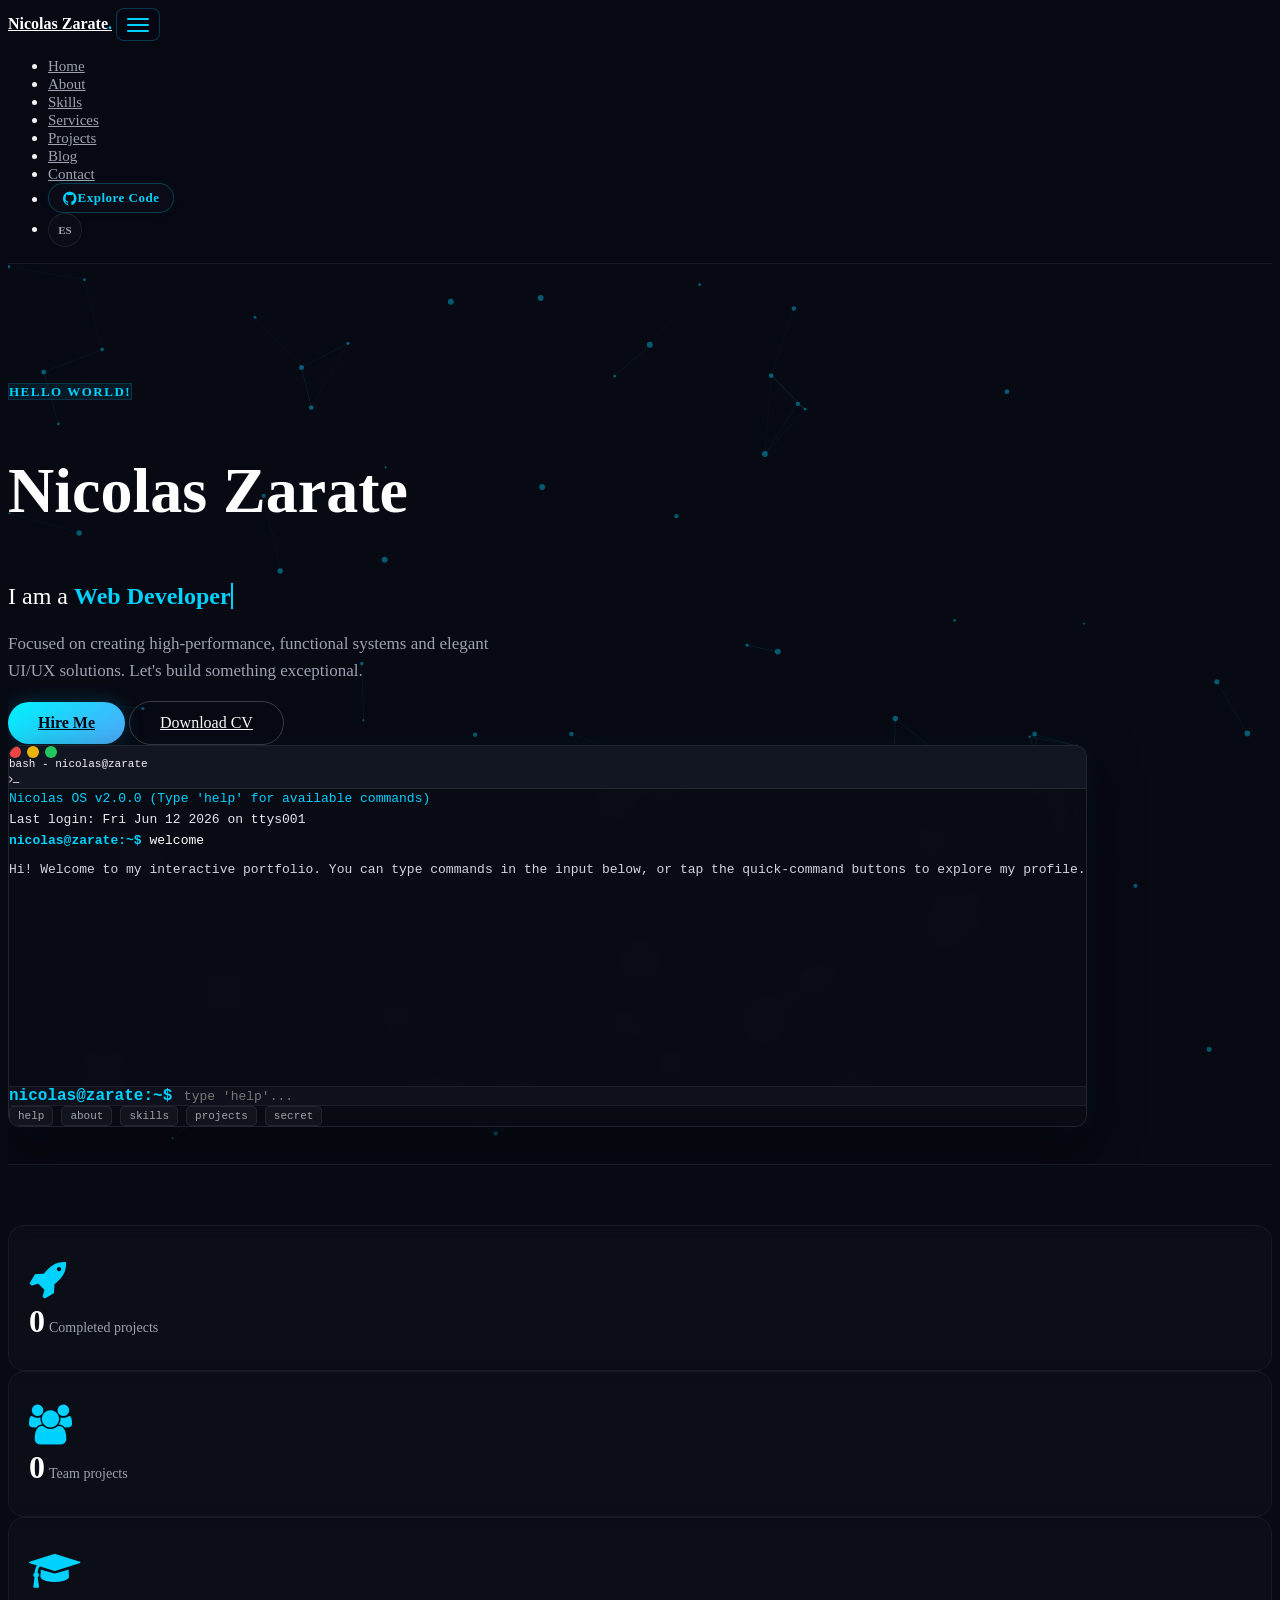
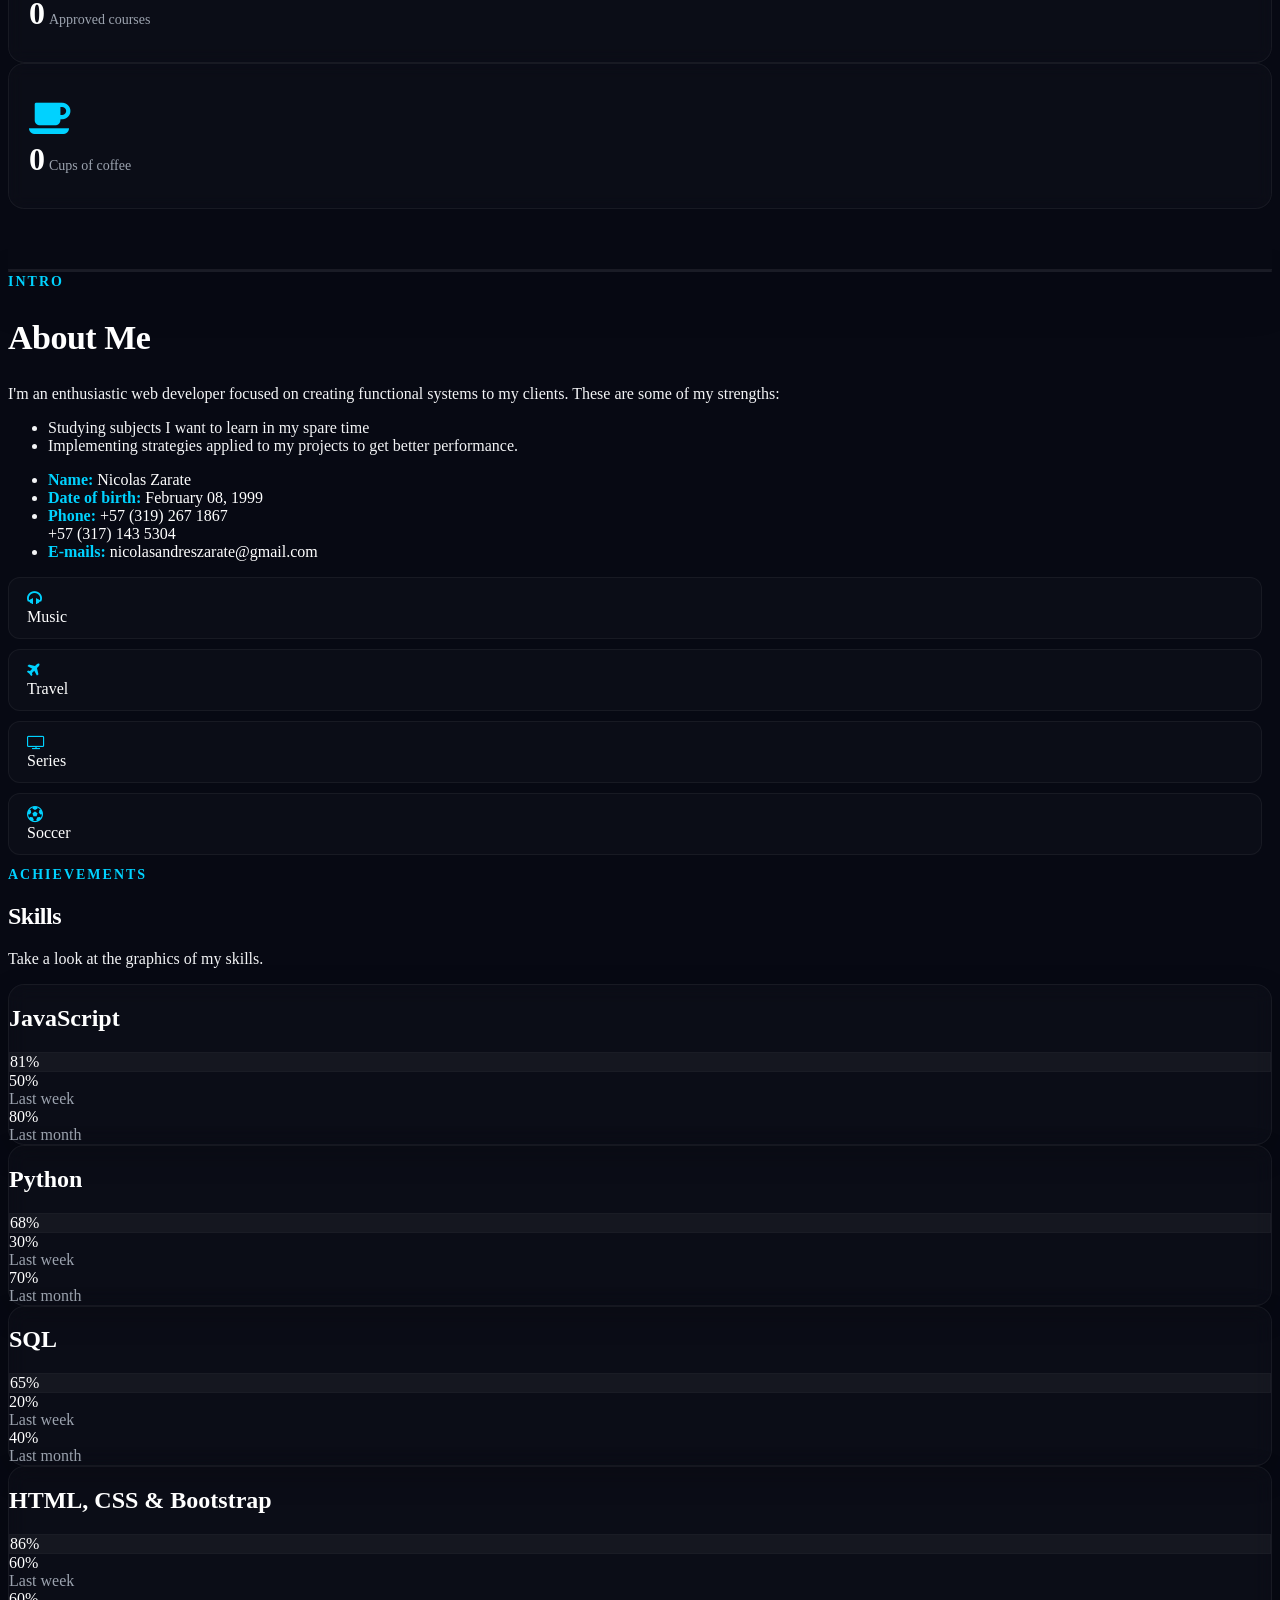
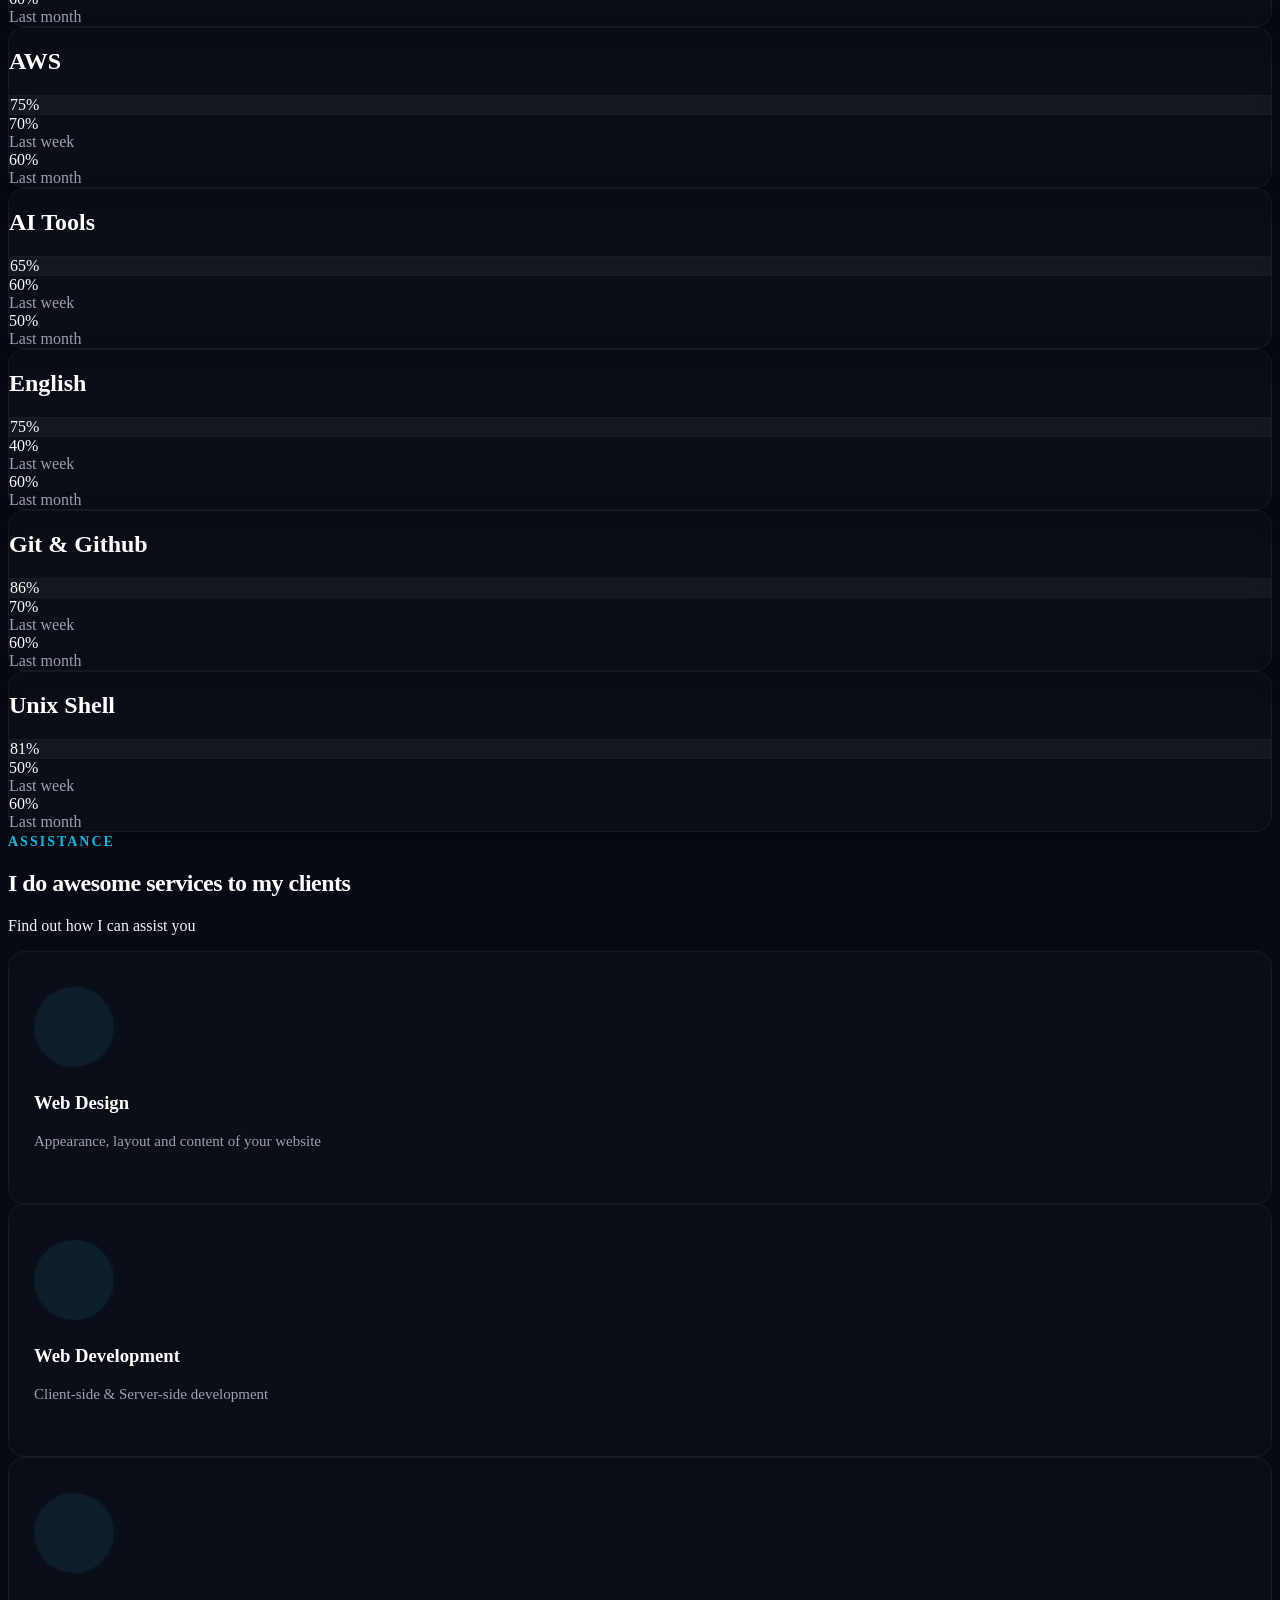
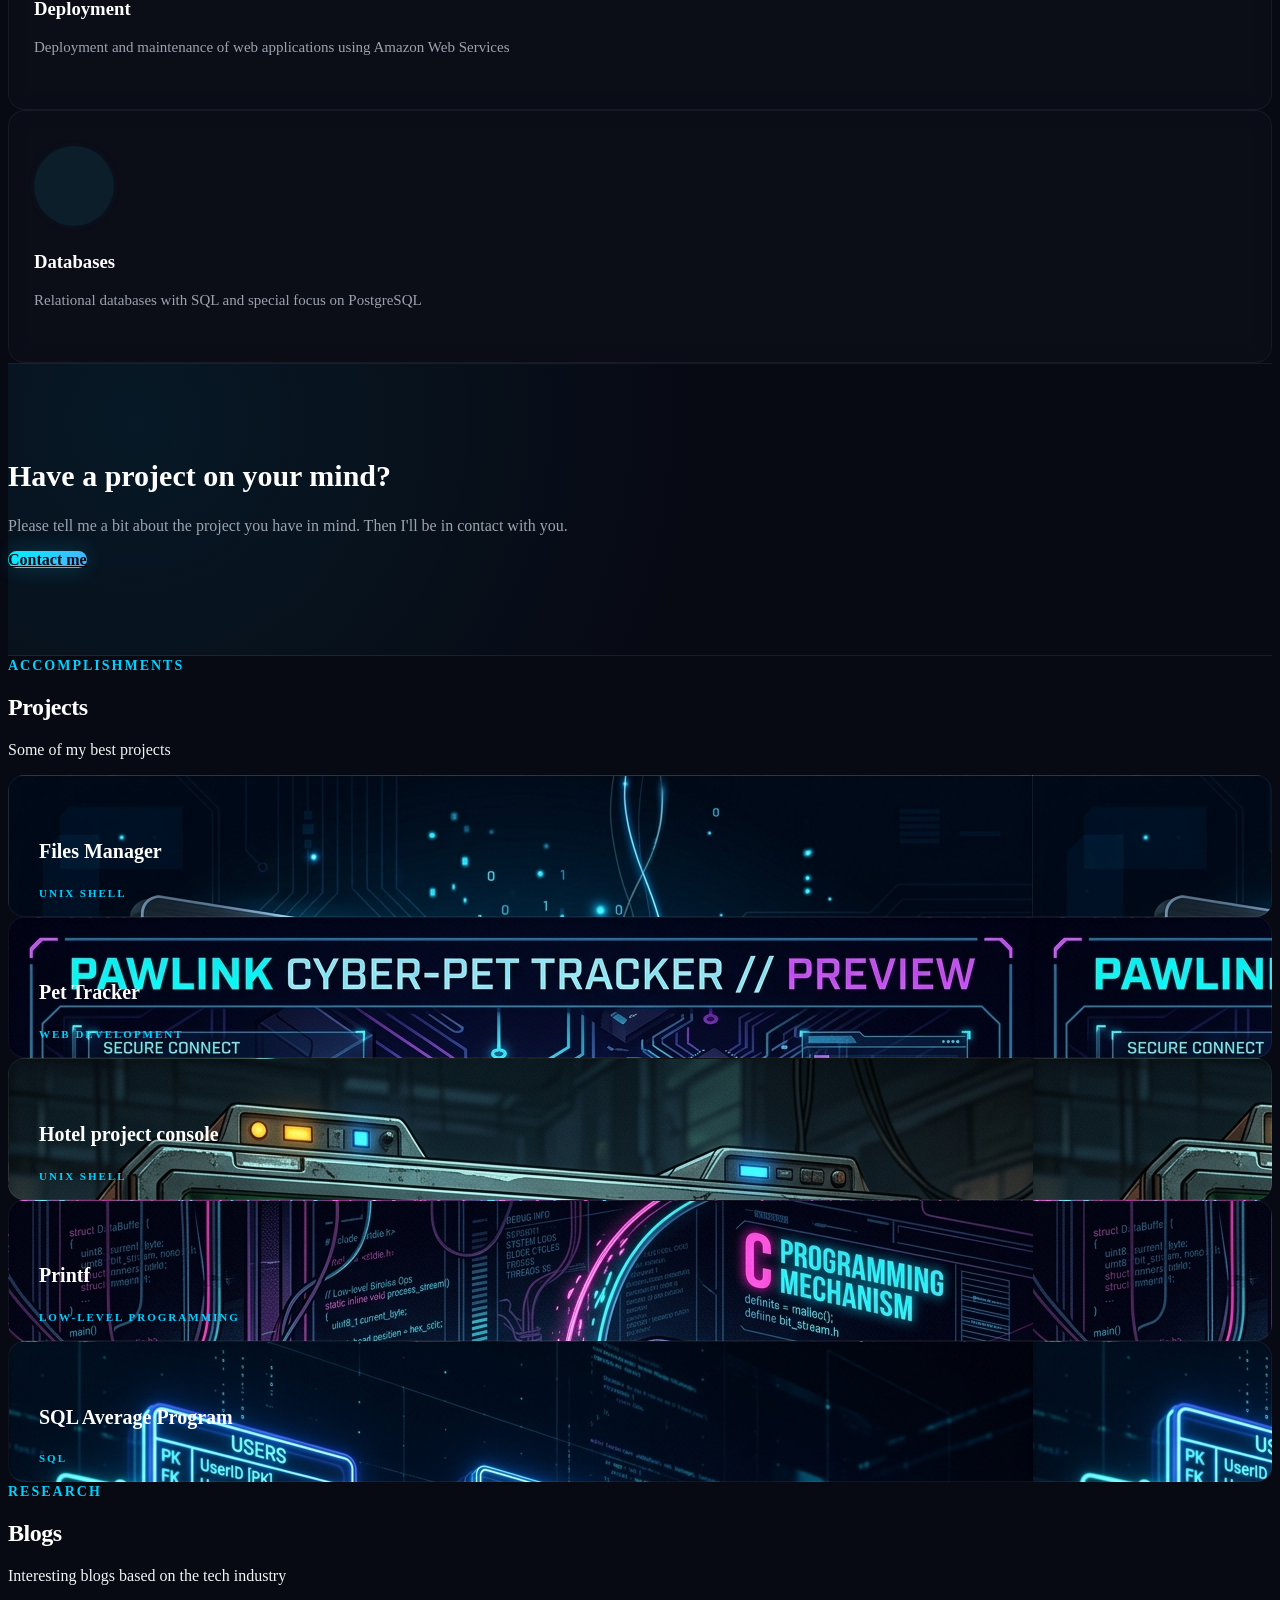
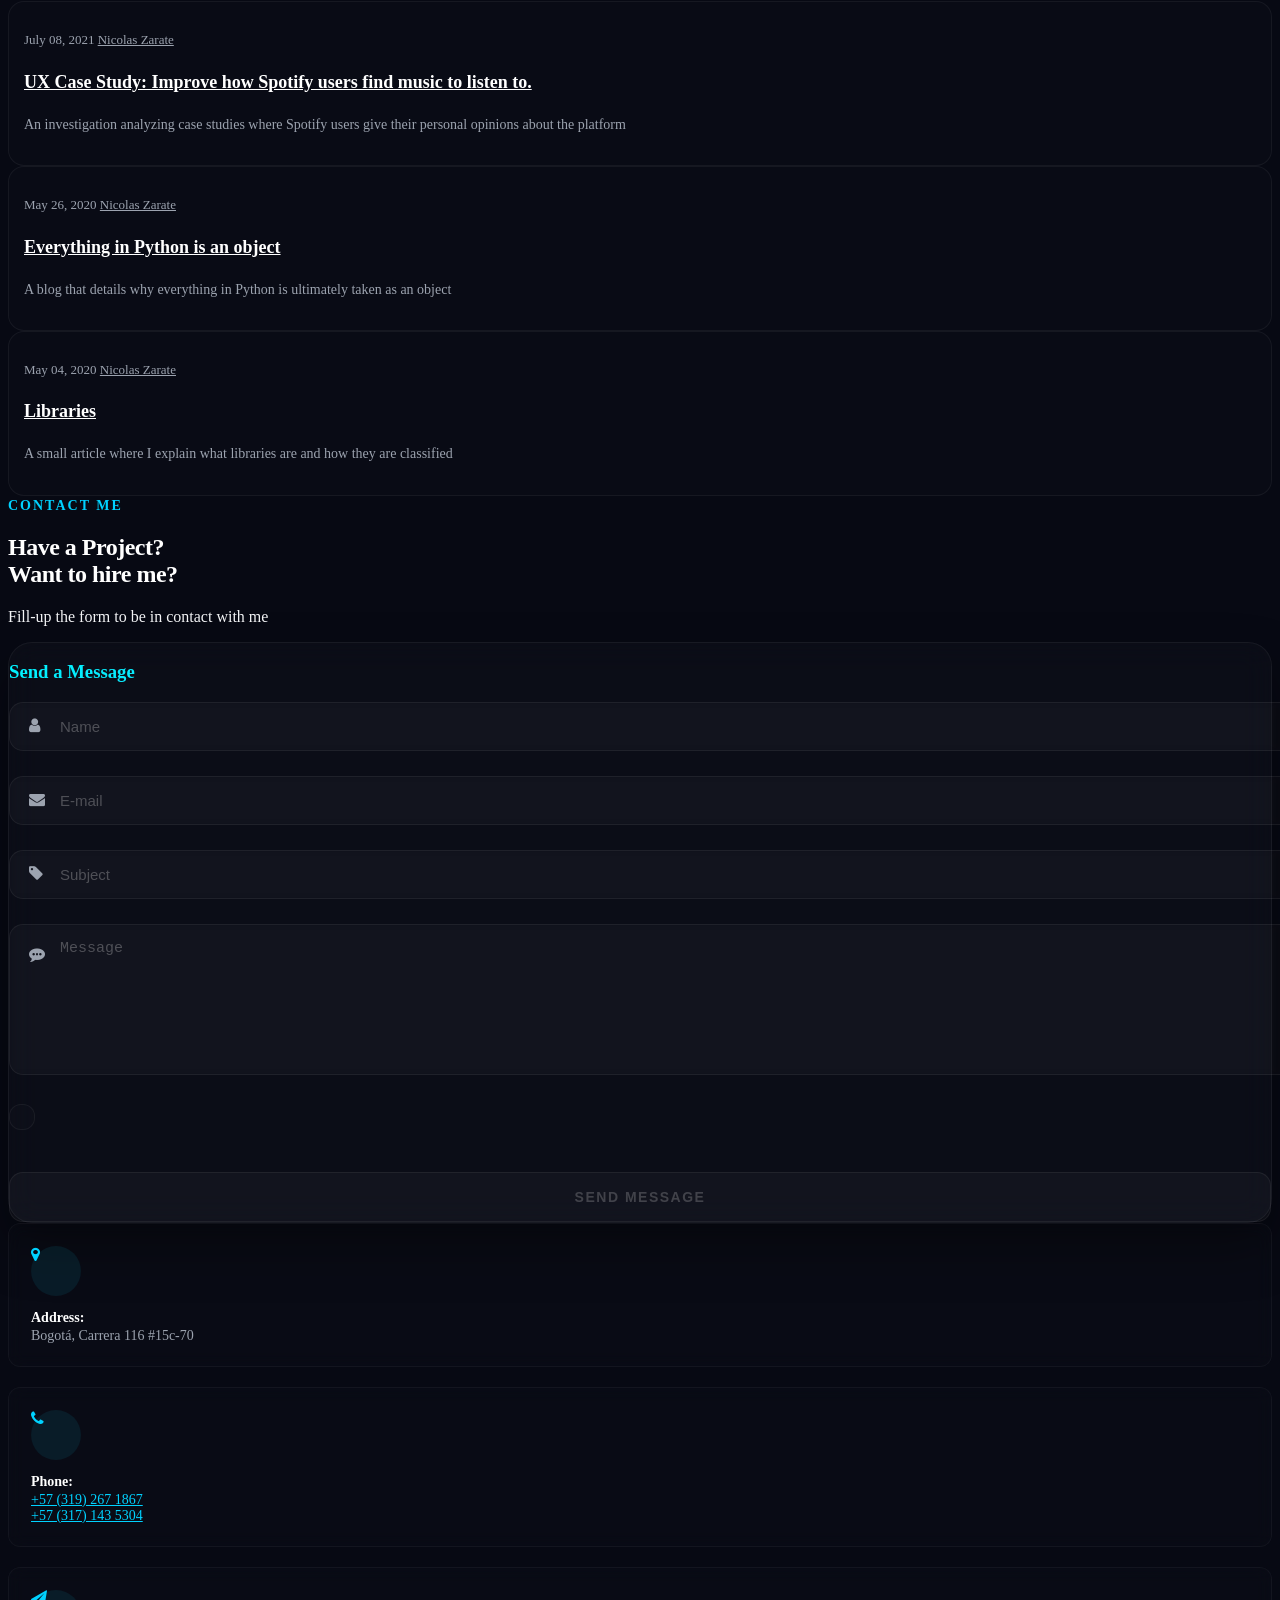
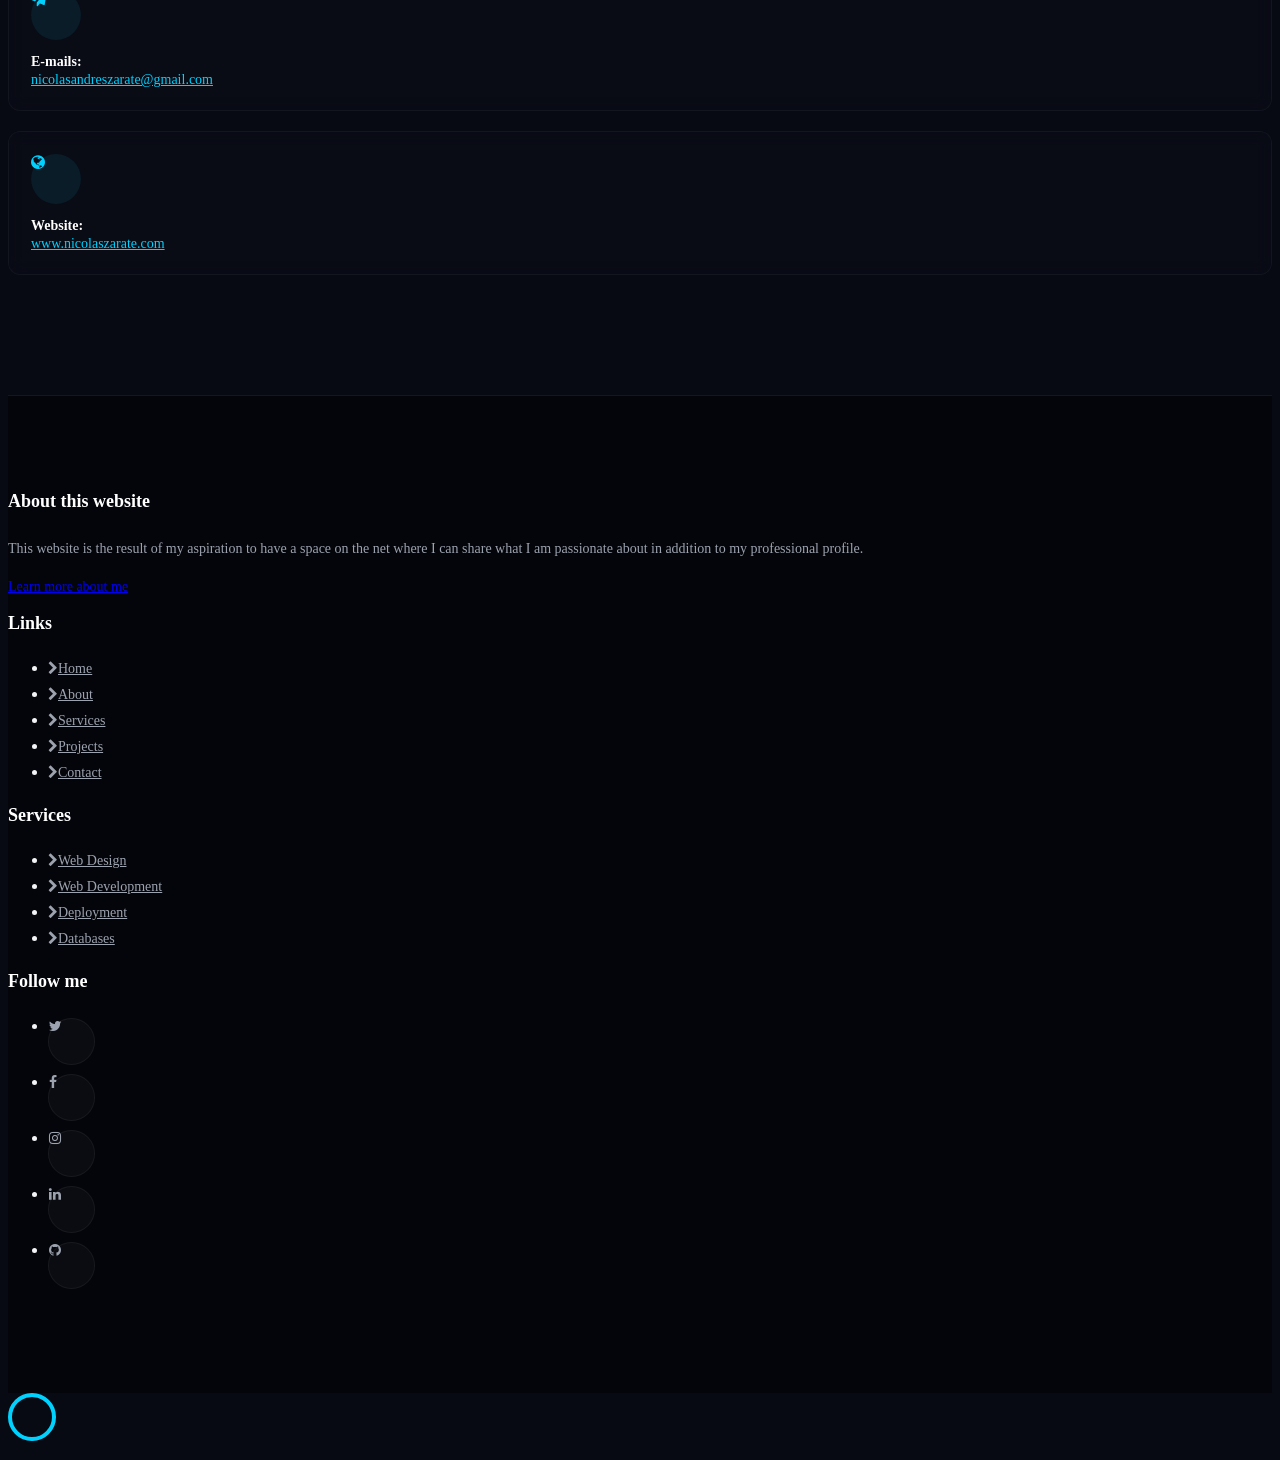
==== index.html @ 8b6bf433 "docs: update deployment and databases descriptions in services section" ====
<!DOCTYPE html>
<html lang="en">
<head>
	<meta charset="utf-8">
	<meta name="viewport" content="width=device-width, initial-scale=1, shrink-to-fit=no">

	<!-- Site preview -->

	<!-- Primary Meta Tags -->
	<title>Nicolas Zarate | Portfolio Site</title>
	<meta name="title" content="Nicolas's Portfolio Site">
	<meta name="description" content="Connect with Nicolas Zarate">

	<!-- Open Graph / Facebook -->
	<meta property="og:type" content="website">
	<meta property="og:url" content="https://nicolaszarate.com/">
	<meta property="og:title" content="Nicolas Zarate | Portfolio Site">
	<meta property="og:description" content="Connect with Nicolas Zarate">
	<meta property="og:image" content="https://i.ibb.co/9yNKy6X/portfolio-preview.png">

	<!-- Twitter -->
	<meta property="twitter:card" content="summary_large_image">
	<meta property="twitter:url" content="https://nicolaszarate.com/">
	<meta property="twitter:title" content="Nicolas Zarate | Portfolio Site">
	<meta property="twitter:description" content="Connect with Nicolas Zarate">
	<meta property="twitter:image" content="https://i.ibb.co/9yNKy6X/portfolio-preview.png">
	
	<link href="https://fonts.googleapis.com/css?family=Poppins:100,200,300,400,500,600,700,800,900" rel="stylesheet">

	<link rel="stylesheet" href="https://stackpath.bootstrapcdn.com/font-awesome/4.7.0/css/font-awesome.min.css">

	<link rel="stylesheet" href="css/animate.css">
	<link rel="shortcut icon" href="./images/my-images/cyber_favicon.jpg" type="image/jpeg">

	<link rel="stylesheet" href="css/owl.carousel.min.css">
	<link rel="stylesheet" href="css/owl.theme.default.min.css">
	<link rel="stylesheet" href="css/magnific-popup.css">
	
	<link rel="stylesheet" href="css/flaticon.css">
	<link rel="stylesheet" type="text/css" href="./css/style.css?v=1.1">
	<link rel="stylesheet" type="text/css" href="./css/custom.css">



	<!-- reCAPTCHA script -->
	<script src="https://www.google.com/recaptcha/api.js" async defer></script>

</head>
<body data-spy="scroll" data-target=".site-navbar-target" data-offset="300" class="">
	
	<!-- nav section -->
	<nav class="navbar navbar-expand-lg navbar-dark ftco_navbar bg-dark ftco-navbar-light site-navbar-target" id="ftco-navbar">
		<div class="container">
			<a class="navbar-brand" href="index.html">Nicolas Zarate<span>.</span></a>
			<button class="navbar-toggler js-fh5co-nav-toggle fh5co-nav-toggle" type="button" data-toggle="collapse" data-target="#ftco-nav" aria-controls="ftco-nav" aria-expanded="false" aria-label="Toggle navigation">
				<div class="cyber-hamburger">
					<span></span>
					<span></span>
					<span></span>
				</div>
			</button>

			<div class="collapse navbar-collapse" id="ftco-nav">
				<ul class="navbar-nav nav ml-auto d-lg-flex flex-lg-nowrap">
					<li class="nav-item"><a href="#home-section" class="nav-link"><span>Home</span></a></li>
					<li class="nav-item"><a href="#about-section" class="nav-link"><span>About</span></a></li>
					<li class="nav-item"><a href="#skills-section" class="nav-link"><span>Skills</span></a></li>
					<li class="nav-item"><a href="#services-section" class="nav-link"><span>Services</span></a></li>
					<li class="nav-item"><a href="#projects-section" class="nav-link"><span>Projects</span></a></li>
					<li class="nav-item"><a href="#blog-section" class="nav-link"><span>Blog</span></a></li>
					<li class="nav-item"><a href="#contact-section" class="nav-link"><span>Contact</span></a></li>
					<li class="nav-item align-self-lg-center ml-lg-3 my-2 my-lg-0">
						<a href="https://github.com/Nicolanz" target="_blank" class="nav-btn-github">
							<i class="fa fa-github mr-2"></i>Explore Code
						</a>
					</li>
					<li class="nav-item align-self-lg-center ml-lg-3 my-2 my-lg-0">
						<a href="./translate.html" class="lang-switch-btn" title="Español">ES</a>
					</li>
				</ul>
			</div>
		</div>
	</nav>

	<!-- home & welcome section -->
	<section id="home-section" class="hero d-flex align-items-center justify-content-center position-relative py-5" style="min-height: 100vh; overflow: hidden; background: #070913;">
		<canvas id="particles-canvas" class="position-absolute w-100 h-100" style="top: 0; left: 0; z-index: 1; pointer-events: auto;"></canvas>
		<div class="container position-relative" style="z-index: 2; margin-top: 80px;">
			<div class="row align-items-center">
				<div class="col-lg-6 pr-lg-5 text-left mb-5 mb-lg-0">
					<div class="hero-intro">
						<span class="subheading d-inline-block px-3 py-1 rounded-pill mb-3" style="background: rgba(0, 210, 255, 0.08); border: 1px solid rgba(0, 210, 255, 0.15); color: #00d2ff !important; font-size: 13px; font-weight: 600; text-transform: uppercase; letter-spacing: 1.5px;">Hello World!</span>
						<h1 class="font-weight-bold text-white mb-2" style="font-size: clamp(2.5rem, 5vw, 4rem); line-height: 1.2;">Nicolas Zarate</h1>
						<h2 class="h4 mb-4 text-muted" style="font-weight: 500;">
							<span class="text-white font-weight-bold">I am a </span><span id="typing-text" style="color: var(--primary-cyan); border-right: 2px solid var(--primary-cyan);"></span>
						</h2>
						<p class="lead text-muted mb-4" style="font-size: 17px; max-width: 500px; line-height: 1.6; color: #9ca3af !important;">
							Focused on creating high-performance, functional systems and elegant UI/UX solutions. Let's build something exceptional.
						</p>
						<div class="hero-actions d-flex flex-wrap gap-3">
							<a href="#contact-section" class="btn btn-glow mr-3 mb-2">Hire Me</a>
							<a href="./nicolaszarate-cv-med.pdf" download="nicolaszarate-cv.pdf" class="btn btn-outline-glass mb-2">Download CV</a>
						</div>
					</div>
				</div>
				<div class="col-lg-6">
					<!-- Interactive Terminal Widget -->
					<div class="terminal-window shadow-2xl">
						<div class="terminal-header d-flex align-items-center justify-content-between px-3 py-2">
							<div class="terminal-dots d-flex align-items-center">
								<span class="dot dot-red"></span>
								<span class="dot dot-yellow"></span>
								<span class="dot dot-green"></span>
							</div>
							<div class="terminal-title text-muted text-xs font-mono" style="font-size: 11px;">bash - nicolas@zarate</div>
							<div class="terminal-icon"><i class="fa fa-terminal text-muted text-xs" style="font-size: 11px;"></i></div>
						</div>
						<div class="terminal-body p-3 font-mono text-left" id="terminal-content">
							<div class="text-cyan mb-1">Nicolas OS v2.0.0 (Type 'help' for available commands)</div>
							<div class="text-muted mb-2">Last login: Fri Jun 12 2026 on ttys001</div>
							<div class="terminal-line"><span class="prompt">nicolas@zarate:~$</span> <span class="cmd-run">welcome</span></div>
							<div class="output mb-3">Hi! Welcome to my interactive portfolio. You can type commands in the input below, or tap the quick-command buttons to explore my profile.</div>
						</div>
						<div class="terminal-input-line d-flex align-items-center px-3 py-2">
							<span class="prompt mr-2">nicolas@zarate:~$</span>
							<input type="text" id="terminal-input" autocomplete="off" autofocus placeholder="type 'help'..."/>
						</div>
						<div class="terminal-shortcuts d-flex flex-wrap p-2 border-top-glass">
							<button class="btn-term-shortcut" onclick="runTerminalCmd('help')">help</button>
							<button class="btn-term-shortcut" onclick="runTerminalCmd('about')">about</button>
							<button class="btn-term-shortcut" onclick="runTerminalCmd('skills')">skills</button>
							<button class="btn-term-shortcut" onclick="runTerminalCmd('projects')">projects</button>
							<button class="btn-term-shortcut" onclick="runTerminalCmd('secret')">secret</button>
						</div>
					</div>
				</div>
			</div>
		</div>
	</section>

	<!-- ability counter section -->
	<section class="ftco-counter img bg-light" id="section-counter">
		<div class="container">
			<div class="row">
				<div class="col-md-6 col-lg-3 justify-content-center counter-wrap ftco-animate">
					<div class="block-18 d-flex">
						<div class="icon d-flex justify-content-center align-items-center">
							<span class="fa fa-rocket"></span>
						</div>
						<div class="text">
							<strong class="number" data-number="80">0</strong>
							<span>Completed projects</span>
						</div>
					</div>
				</div>
				<div class="col-md-6 col-lg-3 justify-content-center counter-wrap ftco-animate">
					<div class="block-18 d-flex">
						<div class="icon d-flex justify-content-center align-items-center">
							<span class="fa fa-users"></span>
						</div>
						<div class="text">
							<strong class="number" data-number="20">0</strong>
							<span>Team projects</span>
						</div>
					</div>
				</div>
				<div class="col-md-6 col-lg-3 justify-content-center counter-wrap ftco-animate">
					<div class="block-18 d-flex">
						<div class="icon d-flex justify-content-center align-items-center">
							<span class="fa fa-graduation-cap"></span>
						</div>
						<div class="text">
							<strong class="number" data-number="30">0</strong>
							<span>Approved courses</span>
						</div>
					</div>
				</div>
				<div class="col-md-6 col-lg-3 justify-content-center counter-wrap ftco-animate">
					<div class="block-18 d-flex">
						<div class="icon d-flex justify-content-center align-items-center">
							<span class="fa fa-coffee"></span>
						</div>
						<div class="text">
							<strong class="number" data-number="120">0</strong>
							<span>Cups of coffee</span>
						</div>
					</div>
				</div>
			</div>
		</div>
	</section>

	<!-- profile section -->
	<section class="ftco-about ftco-section ftco-no-pt ftco-no-pb" id="about-section">
		<div class="container">
			<div class="row d-flex no-gutters">
				<div class="col-md-6 col-lg-5 d-none d-md-flex">
					<div class="img-about img d-flex align-items-stretch">
						<div class="overlay"></div>
						<div class="img d-flex align-self-stretch align-items-center" style="background-image:url(images/my-images/me.jpeg)">
						</div>
					</div>
				</div>
				<div class="col-md-6 col-lg-7 pl-md-4 pl-lg-5 py-5">
					<div class="py-md-5">
						<div class="row justify-content-start pb-3">
							<div class="col-md-12 heading-section ftco-animate">
								<span class="subheading">Intro</span>
								<h2 class="mb-4" style="font-size: 34px; text-transform: capitalize;">About Me</h2>
								<p class="">
									I'm an enthusiastic web developer focused on creating functional systems to my clients. These are some of my strengths:
									<ul class="pl-3">
										<li class="">Studying subjects I want to learn in my spare time</li>
										<li>Implementing strategies applied to my projects to get better performance.</li>
									</ul>
								</p>

								<ul class="about-info mt-4 px-md-0 px-2">
									<li class="d-flex"><span>Name:</span> <span>Nicolas Zarate</span></li>
									<li class="d-flex"><span>Date of birth:</span> <span>February 08, 1999</span></li>
									<!-- <li class="d-flex"><span>Address:</span> <span>Medellin, Transv 79c 85-30</span></li> -->
									<!-- <li class="d-flex"><span>Zip code:</span> <span>050036</span></li> -->
									<li class="d-flex"><span>Phone:</span>
										<span>+57 (319) 267 1867<br>+57 (317) 143 5304
										</span>
									</li>
									<li class="d-flex text-break">
										<span>E-mails:</span>
										<span>
											nicolasandreszarate@gmail.com<br>
											
										</span>
									</li>
								</ul>
							</div>
							<div class="col-md-12">
								<div class="my-interest d-lg-flex w-100">
									<div class="interest-wrap d-flex align-items-center">
										<div class="icon d-flex align-items-center justify-content-center">
											<span class="fa fa-headphones"></span>
										</div>
										<div class="text">Music</div>
									</div>
									<div class="interest-wrap d-flex align-items-center">
										<div class="icon d-flex align-items-center justify-content-center">
											<span class="fa fa-plane"></span>
										</div>
										<div class="text">Travel</div>
									</div>
									<div class="interest-wrap d-flex align-items-center">
										<div class="icon d-flex align-items-center justify-content-center">
											<span class="fa fa-tv"></span>
										</div>
										<div class="text">Series</div>
									</div>
									<div class="interest-wrap d-flex align-items-center">
										<div class="icon d-flex align-items-center justify-content-center">
											<span class="fa fa-futbol-o"></span>
										</div>
										<div class="text">Soccer</div>
									</div>
								</div>
							</div>
						</div>
					</div>
				</div>
			</div>
		</div>
	</section>
	
	<!-- skills section -->
	<section class="ftco-section bg-light" id="skills-section">
		<div class="container">
			<div class="row justify-content-center pb-5">
				<div class="col-md-12 heading-section text-center ftco-animate">
					<span class="subheading">Achievements</span>
					<h2 class="mb-4">Skills</h2>
					<p>Take a look at the graphics of my skills.</p>
				</div>
			</div>
			<div class="row progress-circle mb-5">
				<div class="col-lg-4 mb-4">
					<div class="bg-white rounded-lg shadow p-4">
						<h2 class="h5 font-weight-bold text-center mb-4">JavaScript</h2>

						<!-- Progress bar 1 -->
						<div class="progress mx-auto" data-value='85'>
							<span class="progress-left">
								<span class="progress-bar border-primary"></span>
							</span>
							<span class="progress-right">
								<span class="progress-bar border-primary"></span>
							</span>
							<div class="progress-value w-100 h-100 rounded-circle d-flex align-items-center justify-content-center">
								<div class="h2 font-weight-bold d-flex align-items-center">85<span class="small">%</span></div>
							</div>
						</div>
						<!-- END -->

						<!-- Demo info -->
						<div class="row text-center mt-4">
							<div class="col-6 border-right">
								<div class="h4 font-weight-bold mb-0">50%</div><span class="small text-gray">Last week</span>
							</div>
							<div class="col-6">
								<div class="h4 font-weight-bold mb-0">80%</div><span class="small text-gray">Last month</span>
							</div>
						</div>
						<!-- END -->
					</div>
				</div>

				<div class="col-lg-4 mb-4">
					<div class="bg-white rounded-lg shadow p-4">
						<h2 class="h5 font-weight-bold text-center mb-4">Python</h2>

						<!-- Progress bar 1 -->
						<div class="progress mx-auto" data-value='75'>
							<span class="progress-left">
								<span class="progress-bar border-primary"></span>
							</span>
							<span class="progress-right">
								<span class="progress-bar border-primary"></span>
							</span>
							<div class="progress-value w-100 h-100 rounded-circle d-flex align-items-center justify-content-center">
								<div class="h2 font-weight-bold d-flex align-items-center">75<span class="small">%</span></div>
							</div>
						</div>
						<!-- END -->

						<!-- Demo info -->
						<div class="row text-center mt-4">
							<div class="col-6 border-right">
								<div class="h4 font-weight-bold mb-0">30%</div><span class="small text-gray">Last week</span>
							</div>
							<div class="col-6">
								<div class="h4 font-weight-bold mb-0">70%</div><span class="small text-gray">Last month</span>
							</div>
						</div>
						<!-- END -->
					</div>
				</div>

				<div class="col-lg-4 mb-4">
					<div class="bg-white rounded-lg shadow p-4">
						<h2 class="h5 font-weight-bold text-center mb-4">SQL</h2>

						<!-- Progress bar 1 -->
						<div class="progress mx-auto" data-value='70'>
							<span class="progress-left">
								<span class="progress-bar border-primary"></span>
							</span>
							<span class="progress-right">
								<span class="progress-bar border-primary"></span>
							</span>
							<div class="progress-value w-100 h-100 rounded-circle d-flex align-items-center justify-content-center">
								<div class="h2 font-weight-bold d-flex align-items-center">70<span class="small">%</span></div>
							</div>
						</div>
						<!-- END -->

						<!-- Demo info -->
						<div class="row text-center mt-4">
							<div class="col-6 border-right">
								<div class="h4 font-weight-bold mb-0">20%</div><span class="small text-gray">Last week</span>
							</div>
							<div class="col-6">
								<div class="h4 font-weight-bold mb-0">40%</div><span class="small text-gray">Last month</span>
							</div>
						</div>
						<!-- END -->
					</div>
				</div>

				<div class="col-lg-4 mb-4">
					<div class="bg-white rounded-lg shadow p-4">
						<h2 class="h5 font-weight-bold text-center mb-4">HTML, CSS &amp; Bootstrap</h2>

						<!-- Progress bar 1 -->
						<div class="progress mx-auto" data-value='90'>
							<span class="progress-left">
								<span class="progress-bar border-primary"></span>
							</span>
							<span class="progress-right">
								<span class="progress-bar border-primary"></span>
							</span>
							<div class="progress-value w-100 h-100 rounded-circle d-flex align-items-center justify-content-center">
								<div class="h2 font-weight-bold d-flex align-items-center">90<span class="small">%</span></div>
							</div>
						</div>
						<!-- END -->

						<!-- Demo info -->
						<div class="row text-center mt-4">
							<div class="col-6 border-right">
								<div class="h4 font-weight-bold mb-0">60%</div><span class="small text-gray">Last week</span>
							</div>
							<div class="col-6">
								<div class="h4 font-weight-bold mb-0">60%</div><span class="small text-gray">Last month</span>
							</div>
						</div>
						<!-- END -->
					</div>
				</div>

				<div class="col-lg-4 mb-4">
					<div class="bg-white rounded-lg shadow p-4">
						<h2 class="h5 font-weight-bold text-center mb-4">AWS</h2>

						<!-- Progress bar 1 -->
						<div class="progress mx-auto" data-value='80'>
							<span class="progress-left">
								<span class="progress-bar border-primary"></span>
							</span>
							<span class="progress-right">
								<span class="progress-bar border-primary"></span>
							</span>
							<div class="progress-value w-100 h-100 rounded-circle d-flex align-items-center justify-content-center">
								<div class="h2 font-weight-bold d-flex align-items-center">80<span class="small">%</span></div>
							</div>
						</div>
						<!-- END -->

						<!-- Demo info -->
						<div class="row text-center mt-4">
							<div class="col-6 border-right">
								<div class="h4 font-weight-bold mb-0">70%</div><span class="small text-gray">Last week</span>
							</div>
							<div class="col-6">
								<div class="h4 font-weight-bold mb-0">60%</div><span class="small text-gray">Last month</span>
							</div>
						</div>
						<!-- END -->
					</div>
				</div>

				<div class="col-lg-4 mb-4">
					<div class="bg-white rounded-lg shadow p-4">
						<h2 class="h5 font-weight-bold text-center mb-4">AI Tools</h2>

						<!-- Progress bar 1 -->
						<div class="progress mx-auto" data-value='70'>
							<span class="progress-left">
								<span class="progress-bar border-primary"></span>
							</span>
							<span class="progress-right">
								<span class="progress-bar border-primary"></span>
							</span>
							<div class="progress-value w-100 h-100 rounded-circle d-flex align-items-center justify-content-center">
								<div class="h2 font-weight-bold d-flex align-items-center">70<span class="small">%</span></div>
							</div>
						</div>
						<!-- END -->

						<!-- Demo info -->
						<div class="row text-center mt-4">
							<div class="col-6 border-right">
								<div class="h4 font-weight-bold mb-0">60%</div><span class="small text-gray">Last week</span>
							</div>
							<div class="col-6">
								<div class="h4 font-weight-bold mb-0">50%</div><span class="small text-gray">Last month</span>
							</div>
						</div>
						<!-- END -->
					</div>
				</div>

				<div class="col-lg-4 mb-4">
					<div class="bg-white rounded-lg shadow p-4">
						<h2 class="h5 font-weight-bold text-center mb-4">English</h2>

						<!-- Progress bar 1 -->
						<div class="progress mx-auto" data-value='80'>
							<span class="progress-left">
								<span class="progress-bar border-primary"></span>
							</span>
							<span class="progress-right">
								<span class="progress-bar border-primary"></span>
							</span>
							<div class="progress-value w-100 h-100 rounded-circle d-flex align-items-center justify-content-center">
								<div class="h2 font-weight-bold d-flex align-items-center">80<span class="small">%</span></div>
							</div>
						</div>
						<!-- END -->

						<!-- Demo info -->
						<div class="row text-center mt-4">
							<div class="col-6 border-right">
								<div class="h4 font-weight-bold mb-0">40%</div><span class="small text-gray">Last week</span>
							</div>
							<div class="col-6">
								<div class="h4 font-weight-bold mb-0">60%</div><span class="small text-gray">Last month</span>
							</div>
						</div>
						<!-- END -->
					</div>
				</div>

				<div class="col-lg-4 mb-4">
					<div class="bg-white rounded-lg shadow p-4">
						<h2 class="h5 font-weight-bold text-center mb-4">Git &amp; Github</h2>

						<!-- Progress bar 1 -->
						<div class="progress mx-auto" data-value='90'>
							<span class="progress-left">
								<span class="progress-bar border-primary"></span>
							</span>
							<span class="progress-right">
								<span class="progress-bar border-primary"></span>
							</span>
							<div class="progress-value w-100 h-100 rounded-circle d-flex align-items-center justify-content-center">
								<div class="h2 font-weight-bold d-flex align-items-center">90<span class="small">%</span></div>
							</div>
						</div>
						<!-- END -->

						<!-- Demo info -->
						<div class="row text-center mt-4">
							<div class="col-6 border-right">
								<div class="h4 font-weight-bold mb-0">70%</div><span class="small text-gray">Last week</span>
							</div>
							<div class="col-6">
								<div class="h4 font-weight-bold mb-0">60%</div><span class="small text-gray">Last month</span>
							</div>
						</div>
						<!-- END -->
					</div>
				</div>

				<div class="col-lg-4 mb-4">
					<div class="bg-white rounded-lg shadow p-4">
						<h2 class="h5 font-weight-bold text-center mb-4">Unix Shell</h2>

						<!-- Progress bar 1 -->
						<div class="progress mx-auto" data-value='85'>
							<span class="progress-left">
								<span class="progress-bar border-primary"></span>
							</span>
							<span class="progress-right">
								<span class="progress-bar border-primary"></span>
							</span>
							<div class="progress-value w-100 h-100 rounded-circle d-flex align-items-center justify-content-center">
								<div class="h2 font-weight-bold d-flex align-items-center">85<span class="small">%</span></div>
							</div>
						</div>
						<!-- END -->

						<!-- Demo info -->
						<div class="row text-center mt-4">
							<div class="col-6 border-right">
								<div class="h4 font-weight-bold mb-0">50%</div><span class="small text-gray">Last week</span>
							</div>
							<div class="col-6">
								<div class="h4 font-weight-bold mb-0">60%</div><span class="small text-gray">Last month</span>
							</div>
						</div>
						<!-- END -->
					</div>
				</div>
			</div>
		</div>
	</section>

	<!-- services section -->
	<section class="ftco-section" id="services-section">
		<div class="container">
			<div class="row justify-content-center">
				<div class="col-md-12 heading-section text-center ftco-animate mb-5">
					<span class="subheading">Assistance</span>
					<h2 class="mb-4">I do awesome services to my clients</h2>
					<p>Find out how I can assist you</p>
				</div>
			</div>

			<div class="row">
				<div class="col-md-6 col-lg-3">
					<div class="media block-6 services d-block bg-white rounded-lg shadow ftco-animate">
						<div class="icon d-flex align-items-center justify-content-center"><span class="flaticon-3d-design"></span></div>
						<div class="media-body">
							<h3 class="heading mb-3">Web Design</h3>
							<p>
								Appearance, layout and content of your website
							</p>
						</div>
					</div> 
				</div>
				<!-- <div class="col-md-6 col-lg-3">
					<div class="media block-6 services d-block bg-white rounded-lg shadow ftco-animate">
						<div class="icon shadow d-flex align-items-center justify-content-center"><span class="flaticon-app-development"></span></div>
						<div class="media-body">
							<h3 class="heading mb-3">Web Application</h3>
							<p>A small river named Duden flows by their place and supplies.</p>
						</div>
					</div> 
				</div> -->
				<div class="col-md-6 col-lg-3">
					<div class="media block-6 services d-block bg-white rounded-lg shadow ftco-animate">
						<div class="icon shadow d-flex align-items-center justify-content-center"><span class="flaticon-web-programming"></span></div>
						<div class="media-body">
							<h3 class="heading mb-3">Web Development</h3>
							<p>
								Client-side &amp; Server-side development
							</p>
						</div>
					</div> 
				</div>
				<!-- <div class="col-md-6 col-lg-3">
					<div class="media block-6 services d-block bg-white rounded-lg shadow ftco-animate">
						<div class="icon shadow d-flex align-items-center justify-content-center"><span class="flaticon-branding"></span></div>
						<div class="media-body">
							<h3 class="heading mb-3">Banner Design</h3>
							<p>A small river named Duden flows by their place and supplies.</p>
						</div>
					</div> 
				</div> -->
				<div class="col-md-6 col-lg-3">
					<div class="media block-6 services d-block bg-white rounded-lg shadow ftco-animate">
						<div class="icon shadow d-flex align-items-center justify-content-center"><span class="flaticon-computer"></span></div>
						<div class="media-body">
							<h3 class="heading mb-3">Deployment</h3>
							<p>Deployment and maintenance of web applications using Amazon Web Services</p>
						</div>
					</div> 
				</div>
				<div class="col-md-6 col-lg-3">
					<div class="media block-6 services d-block bg-white rounded-lg shadow ftco-animate">
						<div class="icon shadow d-flex align-items-center justify-content-center"><span class="flaticon-vector"></span></div>
						<div class="media-body">
							<h3 class="heading mb-3">Databases</h3>
							<p>
								Relational databases with SQL and special focus on PostgreSQL
							</p>
						</div>
					</div> 
				</div>
			</div>

			<!-- <div class="row">
				<div class="col-md-6 col-lg-3">
					<div class="media block-6 services d-block bg-white rounded-lg shadow ftco-animate">
						<div class="icon shadow d-flex align-items-center justify-content-center"><span class="flaticon-computer"></span></div>
						<div class="media-body">
							<h3 class="heading mb-3">Branding</h3>
							<p>A small river named Duden flows by their place and supplies.</p>
						</div>
					</div> 
				</div>
				<div class="col-md-6 col-lg-3">
					<div class="media block-6 services d-block bg-white rounded-lg shadow ftco-animate">
						<div class="icon shadow d-flex align-items-center justify-content-center"><span class="flaticon-vector"></span></div>
						<div class="media-body">
							<h3 class="heading mb-3">Icon Design</h3>
							<p>A small river named Duden flows by their place and supplies.</p>
						</div>
					</div> 
				</div>
				<div class="col-md-6 col-lg-3">
					<div class="media block-6 services d-block bg-white rounded-lg shadow ftco-animate">
						<div class="icon shadow d-flex align-items-center justify-content-center"><span class="flaticon-vector"></span></div>
						<div class="media-body">
							<h3 class="heading mb-3">Graphic Design</h3>
							<p>A small river named Duden flows by their place and supplies.</p>
						</div>
					</div> 
				</div>
				<div class="col-md-6 col-lg-3">
					<div class="media block-6 services d-block bg-white rounded-lg shadow ftco-animate">
						<div class="icon shadow d-flex align-items-center justify-content-center"><span class="flaticon-zoom"></span></div>
						<div class="media-body">
							<h3 class="heading mb-3">SEO</h3>
							<p>A small river named Duden flows by their place and supplies.</p>
						</div>
					</div> 
				</div>
			</div> -->
		</div>
	</section>

	<!-- contact project -->
	<section class="ftco-hireme">
		<div class="container">
			<div class="row justify-content-between">
				<div class="col-md-8 col-lg-8 d-flex align-items-center">
					<div class="w-100 py-4">
						<h2>Have a project on your mind?</h2>
						<p>
							Please tell me a bit about the project you have in mind. Then I'll be in contact with you.						</p>
						<p class="mb-0"><a href="#contact-section" class="btn btn-white py-3 px-4">Contact me</a></p>
					</div>
				</div>
				<div class="col-md-4 col-lg-4 d-flex align-items-end">
					<!-- <img src="images/author.png" class="img-fluid" alt=""> -->
				</div>
			</div>
		</div>
	</section>

	<!-- projects section -->
	<section class="ftco-section ftco-project" id="projects-section">
		<div class="container-fluid px-md-4 col-12 col-sm-11 col-md-12 col-lg-11">
			<div class="row justify-content-center pb-5">
				<div class="col-md-12 heading-section text-center ftco-animate">
					<span class="subheading">Accomplishments</span>
					<h2 class="mb-4">Projects</h2>
					<p>
						Some of my best projects
					</p>
				</div>
			</div>
			<div class="row">
				<div class="col-md-4">
					<div class="project img shadow ftco-animate d-flex justify-content-center align-items-center" style="background-image: url(images/my-images/files_manager.jpg);">
						<div class="overlay"></div>
						<div class="text text-center p-4">
							<h3><a href="https://github.com/duvanjm/holbertonschool-files_manager" target="_blank">Files Manager</a></h3>
							<span>Unix Shell</span>
						</div>
					</div>
				</div>
				<div class="col-md-4">
					<div class="project img shadow ftco-animate d-flex justify-content-center align-items-center" style="background-image: url(images/my-images/pet_tracker.jpg);">
						<div class="overlay"></div>
						<div class="text text-center p-4">
							<h3><a href="https://github.com/Nicolanz/pet_tracker" target="_blank">Pet Tracker</a></h3>
							<span>Web Development</span>
						</div>
					</div>
				</div>
				<div class="col-md-4">
					<div class="project img shadow ftco-animate d-flex justify-content-center align-items-center" style="background-image: url(images/my-images/hotel_console.jpg);">
						<div class="overlay"></div>
						<div class="text text-center p-4">
							<h3><a href="https://github.com/Nicolanz/AirBnB_clone" target="_blank">Hotel project console</a></h3>
							<span>Unix Shell</span>
						</div>
					</div>
				</div>
				<div class="col-md-4">
					<div class="project img shadow ftco-animate d-flex justify-content-center align-items-center" style="background-image: url(images/my-images/printf.jpg);">
						<div class="overlay"></div>
						<div class="text text-center p-4">
							<h3><a href="https://github.com/Nicolanz/printf" target="_blank">Printf</a></h3>
							<span>Low-level Programming</span>
						</div>
					</div>
				</div>
				<div class="col-md-4">
					<div class="project img shadow ftco-animate d-flex justify-content-center align-items-center" style="background-image: url(images/my-images/sql_program.jpg);">
						<div class="overlay"></div>
						<div class="text text-center p-4">
							<h3><a href="https://github.com/Nicolanz/holbertonschool-web_back_end/blob/main/0x0C-MySQL_Advanced/101-average_weighted_score.sql" target="_blank">SQL Average Program</a></h3>
							<span>SQL</span>
						</div>
					</div>
				</div>
			</div>
		</div>
	</section>

	<!-- Testimonies section -->
	<!-- <section class="ftco-section testimony-section bg-primary">
		<div class="container">
			<div class="row justify-content-center pb-5">
				<div class="col-md-12 heading-section heading-section-white text-center ftco-animate">
					<span class="subheading">Testimonies</span>
					<h2 class="mb-4">What client says about?</h2>
					<p>Far far away, behind the word mountains, far from the countries Vokalia and Consonantia</p>
				</div>
			</div>
			<div class="row ftco-animate">
				<div class="col-md-12">
					<div class="carousel-testimony owl-carousel">
						<div class="item">
							<div class="testimony-wrap py-4">
								<div class="text">
									<span class="fa fa-quote-left"></span>
									<p class="mb-4 pl-5">Far far away, behind the word mountains, far from the countries Vokalia and Consonantia, there live the blind texts.</p>
									<div class="d-flex align-items-center">
										<div class="user-img" style="background-image: url(images/person_1.jpg)"></div>
										<div class="pl-3">
											<p class="name">Roger Scott</p>
											<span class="position">Marketing Manager</span>
										</div>
									</div>
								</div>
							</div>
						</div>
						<div class="item">
							<div class="testimony-wrap py-4">
								<div class="text">
									<span class="fa fa-quote-left"></span>
									<p class="mb-4 pl-5">Far far away, behind the word mountains, far from the countries Vokalia and Consonantia, there live the blind texts.</p>
									<div class="d-flex align-items-center">
										<div class="user-img" style="background-image: url(images/person_2.jpg)"></div>
										<div class="pl-3">
											<p class="name">Roger Scott</p>
											<span class="position">Marketing Manager</span>
										</div>
									</div>
								</div>
							</div>
						</div>
						<div class="item">
							<div class="testimony-wrap py-4">
								<div class="text">
									<span class="fa fa-quote-left"></span>
									<p class="mb-4 pl-5">Far far away, behind the word mountains, far from the countries Vokalia and Consonantia, there live the blind texts.</p>
									<div class="d-flex align-items-center">
										<div class="user-img" style="background-image: url(images/person_3.jpg)"></div>
										<div class="pl-3">
											<p class="name">Roger Scott</p>
											<span class="position">Marketing Manager</span>
										</div>
									</div>
								</div>
							</div>
						</div>
						<div class="item">
							<div class="testimony-wrap py-4">
								<div class="text">
									<span class="fa fa-quote-left"></span>
									<p class="mb-4 pl-5">Far far away, behind the word mountains, far from the countries Vokalia and Consonantia, there live the blind texts.</p>
									<div class="d-flex align-items-center">
										<div class="user-img" style="background-image: url(images/person_1.jpg)"></div>
										<div class="pl-3">
											<p class="name">Roger Scott</p>
											<span class="position">Marketing Manager</span>
										</div>
									</div>
								</div>
							</div>
						</div>
						<div class="item">
							<div class="testimony-wrap py-4">
								<div class="text">
									<span class="fa fa-quote-left"></span>
									<p class="mb-4 pl-5">Far far away, behind the word mountains, far from the countries Vokalia and Consonantia, there live the blind texts.</p>
									<div class="d-flex align-items-center">
										<div class="user-img" style="background-image: url(images/person_2.jpg)"></div>
										<div class="pl-3">
											<p class="name">Roger Scott</p>
											<span class="position">Marketing Manager</span>
										</div>
									</div>
								</div>
							</div>
						</div>
					</div>
				</div>
			</div>
		</div>
	</section> -->

	<!-- blog section -->
	<section class="ftco-section bg-light" id="blog-section">
		<div class="container">
			<div class="row justify-content-center mb-5 pb-5">
				<div class="col-md-7 heading-section text-center ftco-animate">
					<span class="subheading">Research</span>
					<h2 class="mb-4">Blogs</h2>
					<p>
						Interesting blogs based on the tech industry
					</p>
				</div>
			</div>
			<div class="row d-flex">
				<div class="col-md-4 d-flex ftco-animate">
					<div class="blog-entry justify-content-end">
						<a href="https://www.linkedin.com/feed/update/urn:li:ugcPost:6818885777800400896?updateEntityUrn=urn%3Ali%3Afs_updateV2%3A%28urn%3Ali%3AugcPost%3A6818885777800400896%2CFEED_DETAIL%2CEMPTY%2CDEFAULT%2Cfalse%29" target="_blank" class="block-20" style="background-image: url('images/my-images/spotify_blog.jpg');">
						</a>
						<div class="text mt-3 float-right d-block">
							<div class="d-flex align-items-center mb-3 meta">
								<p class="mb-0">
									<span class="mr-2">July 08, 2021</span>
									<a href="https://www.linkedin.com/in/nicolas-zarate/" target="_blank" class="mr-2">Nicolas Zarate</a>
								</p>
							</div>
							<h3 class="heading"><a href="https://www.linkedin.com/feed/update/urn:li:ugcPost:6818885777800400896/?updateEntityUrn=urn%3Ali%3Afs_updateV2%3A%28urn%3Ali%3AugcPost%3A6818885777800400896%2CFEED_DETAIL%2CEMPTY%2CDEFAULT%2Cfalse%29" target="_blank">UX Case Study: Improve how Spotify users find music to listen to.</a></h3>
							<p>
								An investigation analyzing case studies where Spotify users give their personal opinions about the platform
							</p>
						</div>
					</div>
				</div>
				<div class="col-md-4 d-flex ftco-animate">
					<div class="blog-entry justify-content-end">
						<a href="https://www.linkedin.com/feed/update/urn:li:ugcPost:6671272758325977088?updateEntityUrn=urn%3Ali%3Afs_updateV2%3A%28urn%3Ali%3AugcPost%3A6671272758325977088%2CFEED_DETAIL%2CEMPTY%2CDEFAULT%2Cfalse%29" target="_blank" class="block-20" style="background-image: url('images/my-images/python_blog.jpg');">
						</a>
						<div class="text mt-3 float-right d-block">
							<div class="d-flex align-items-center mb-3 meta">
								<p class="mb-0">
									<span class="mr-2">May 26, 2020</span>
									<a href="https://www.linkedin.com/in/nicolas-zarate/" target="_blank" class="mr-2">Nicolas Zarate</a>
								</p>
							</div>
							<h3 class="heading"><a href="https://www.linkedin.com/feed/update/urn:li:ugcPost:6671272758325977088?updateEntityUrn=urn%3Ali%3Afs_updateV2%3A%28urn%3Ali%3AugcPost%3A6671272758325977088%2CFEED_DETAIL%2CEMPTY%2CDEFAULT%2Cfalse%29" target="_blank">Everything in Python is an object</a></h3>
							<p>
								A blog that details why everything in Python is ultimately taken as an object
							</p>
						</div>
					</div>
				</div>
				<div class="col-md-4 d-flex ftco-animate">
					<div class="blog-entry">
						<a href="https://www.linkedin.com/feed/update/urn:li:ugcPost:6663300712543383552?updateEntityUrn=urn%3Ali%3Afs_updateV2%3A%28urn%3Ali%3AugcPost%3A6663300712543383552%2CFEED_DETAIL%2CEMPTY%2CDEFAULT%2Cfalse%29" target="_blank" class="block-20" style="background-image: url('images/my-images/libraries_blog.jpg');">
						</a>
						<div class="text mt-3 float-right d-block">
							<div class="d-flex align-items-center mb-3 meta">
								<p class="mb-0">
									<span class="mr-2">May 04, 2020</span>
									<a href="https://www.linkedin.com/in/nicolas-zarate/" target="_blank" class="mr-2">Nicolas Zarate</a>
								</p>
							</div>
							<h3 class="heading"><a href="https://www.linkedin.com/feed/update/urn:li:ugcPost:6663300712543383552?updateEntityUrn=urn%3Ali%3Afs_updateV2%3A%28urn%3Ali%3AugcPost%3A6663300712543383552%2CFEED_DETAIL%2CEMPTY%2CDEFAULT%2Cfalse%29" target="_blank">Libraries</a></h3>
							<p>
								A small article where I explain what libraries are and how they are classified
							</p>
						</div>
					</div>
				</div>
			</div>
		</div>
	</section>

	<!-- contact section -->
	<section class="ftco-section contact-section ftco-no-pb" id="contact-section">
		<div class="container">
			<div class="row justify-content-center mb-5 pb-3">
				<div class="col-md-7 heading-section text-center ftco-animate">
					<span class="subheading">Contact me</span>
					<h2 class="mb-4">Have a Project?<br>
						Want to hire me?
					</h2>
					<p id="fill">
						Fill-up the form to be in contact with me
					</p>
				</div>
			</div>
			<div class="row block-9">
				<div class="col-lg-8">
					<div id="messageDiv" >
					</div>
					<form action="#" id="form" class="contact-form p-4 p-md-5">
						<h3 class="mb-4 text-center" style="font-weight: 600; background: var(--gradient-cyan-blue); -webkit-background-clip: text; -webkit-text-fill-color: transparent;">Send a Message</h3>
						<div class="row">
							<div class="col-md-6">
								<div class="form-group-custom">
									<span class="form-icon-custom"><i class="fa fa-user"></i></span>
									<input type="text" class="form-control-custom" name="name" id="name" placeholder="Name" required>
								</div>
							</div>
							<div class="col-md-6">
								<div class="form-group-custom">
									<span class="form-icon-custom"><i class="fa fa-envelope"></i></span>
									<input type="email" class="form-control-custom" name="email" id="email" placeholder="E-mail" required>
								</div>
							</div>
							<div class="col-md-12">
								<div class="form-group-custom">
									<span class="form-icon-custom"><i class="fa fa-tag"></i></span>
									<input type="text" class="form-control-custom" name="subject" id="subject" placeholder="Subject" required>
								</div>
							</div>
							<div class="col-md-12">
								<div class="form-group-custom textarea-group">
									<span class="form-icon-custom"><i class="fa fa-commenting"></i></span>
									<textarea cols="30" rows="7" class="form-control-custom" name="message" id="message" placeholder="Message" required></textarea>
								</div>
							</div>
							<div class="col-md-12 text-center">
								<div class="g-recaptcha-wrapper d-inline-block mb-3">
									<div class="g-recaptcha" data-theme="dark" data-sitekey="6LcGZRwtAAAAAJluC5zsjrG73pcuZ6jJrFq1Uidv" data-callback="enableSubmitBtn" data-expired-callback="disableSubmitBtn"></div>
								</div>
								<div id="status" class="mt-2 text-left"></div>
								<br/>
								<button type="submit" id="submit-btn" class="btn btn-submit py-3 px-5" disabled>Send Message</button>
							</div>
						</div>
					</form>
				</div>
				<div class="col-lg-4 d-flex pl-lg-5 my-5 my-lg-0">
					<div class="row">
						<div class="dbox w-100 d-flex">
							<div class="icon d-flex align-items-center justify-content-center">
								<span class="fa fa-map-marker"></span>
							</div>
							<div class="text">
								<p><span>Address:</span>Bogotá, Carrera 116 #15c-70</p>
							</div>
						</div>
						<div class="dbox w-100 d-flex">
							<div class="icon d-flex align-items-center justify-content-center">
								<span class="fa fa-phone"></span>
							</div>
							<div class="text">
								<p><span>Phone:</span> <a href="tel:+573192671867">+57 (319) 267 1867</a></br>
									<a href="tel:+573171435304">+57 (317) 143 5304</a></p>
							</div>
						</div>
						<div class="dbox w-100 d-flex">
							<div class="icon d-flex align-items-center justify-content-center">
								<span class="fa fa-paper-plane"></span>
							</div>
							<div class="text text-break">
								<p><span>E-mails:</span>
									<a href="mailto:nicolasandreszarate@gmail.com">nicolasandreszarate@gmail.com</a> <br>
								</p>
							</div>
						</div>
						<div class="dbox w-100 d-flex">
							<div class="icon d-flex align-items-center justify-content-center">
								<span class="fa fa-globe"></span>
							</div>
							<div class="text">
								<p><span>Website:</span> <a href="https://www.nicolaszarate.com/" target="_blank">www.nicolaszarate.com</a></p>
							</div>
						</div>
					</div>
				</div>
			</div>
		</div>
	</section>
	

	<footer class="ftco-footer ftco-section">
		<div class="container">
			<div class="row mb-5">
				<div class="col-md">
					<div class="ftco-footer-widget mb-4">
						<h2 class="ftco-heading-2">About this website</h2>
						<p>
							This website is the result of my aspiration to have a space on the net where I can share what I am passionate about in addition to my professional profile.						</p>
						<p><a href="https://www.linkedin.com/in/nicolas-zarate/" target="_blank" class="btn btn-primary">Learn more about me</a></p>
					</div>
				</div>
				<div class="col-md">
					<div class="ftco-footer-widget mb-4 ml-md-4">
						<h2 class="ftco-heading-2">Links</h2>
						<ul class="list-unstyled">
							<li><a href="#home-section"><span class="fa fa-chevron-right mr-2"></span>Home</a></li>
							<li><a href="#about-section"><span class="fa fa-chevron-right mr-2"></span>About</a></li>
							<li><a href="#services-section"><span class="fa fa-chevron-right mr-2"></span>Services</a></li>
							<li><a href="#projects-section"><span class="fa fa-chevron-right mr-2"></span>Projects</a></li>
							<li><a href="#contact-section"><span class="fa fa-chevron-right mr-2"></span>Contact</a></li>
						</ul>
					</div>
				</div>
				<div class="col-md">
					<div class="ftco-footer-widget mb-4">
						<h2 class="ftco-heading-2">Services</h2>
						<ul class="list-unstyled">
							<li><a href="#services-section"><span class="fa fa-chevron-right mr-2"></span>Web Design</a></li>
							<li><a href="#services-section"><span class="fa fa-chevron-right mr-2"></span>Web Development</a></li>
							<li><a href="#services-section"><span class="fa fa-chevron-right mr-2"></span>Deployment</a></li>
							<li><a href="#services-section"><span class="fa fa-chevron-right mr-2"></span>Databases</a></li>
						</ul>
					</div>
				</div>
				<div class="col-md">
					<div class="ftco-footer-widget mb-4">
						<h2 class="ftco-heading-2">Follow me</h2>
						
						<ul class="ftco-footer-social list-unstyled mt-2">
							<li class="ftco-animate"><a href="https://twitter.com/nicolas_zg" target="_blank"><span class="fa fa-twitter"></span></a></li>
							<li class="ftco-animate"><a href="https://www.facebook.com/profile.php?id=100011686102558" target="_blank"><span class="fa fa-facebook"></span></a></li>
							<li class="ftco-animate"><a href="https://www.instagram.com/nicolaszarate_/?hl=es-la" target="_blank"><span class="fa fa-instagram"></span></a></li>
							<li class="ftco-animate"><a href="https://www.linkedin.com/in/nicolas-zarate/" target="_blank"><span class="fa fa-linkedin"></span></a></li>
							<li class="ftco-animate"><a href="https://github.com/Nicolanz" target="_blank"><span class="fa fa-github"></span></a></li>
						</ul>
					</div>
				</div>
			</div>
			
		</div>
	</footer>
		
		<!-- loader -->
		<div id="ftco-loader" class="show fullscreen"><svg class="circular" width="48px" height="48px"><circle class="path-bg" cx="24" cy="24" r="22" fill="none" stroke-width="4" stroke="rgba(255, 255, 255, 0.05)"/><circle class="path" cx="24" cy="24" r="22" fill="none" stroke-width="4" stroke-miterlimit="10" stroke="#00d2ff"/></svg></div>


		<script src="js/jquery.min.js"></script>
		<script src="js/jquery-migrate-3.0.1.min.js"></script>
		<script src="js/popper.min.js"></script>
		<script src="js/bootstrap.min.js"></script>
		<script src="js/jquery.easing.1.3.js"></script>
		<script src="js/jquery.waypoints.min.js"></script>
		<script src="js/jquery.stellar.min.js"></script>
		<script src="js/owl.carousel.min.js"></script>
		<script src="js/jquery.magnific-popup.min.js"></script>
		<script src="js/jquery.animateNumber.min.js"></script>
		<script src="js/scrollax.min.js"></script>

		<script src="js/main.js" ></script>
		<script src="js/custom.js"></script>
		<script src="js/form.js"></script>
		<script type="text/javascript">
			$(window).bind("resize", function () {
				console.log($(this).width())
				if ($(this).width() >= 768 && $(this).width() <= 992) {
					$('#carrusel').addClass('container-fluid');
				} else {
					$('#carrusel').removeClass('container-fluid');
				}
			}).trigger('resize');
		</script>


</body>
</html>
---- css/custom.css ----
/* 
   Nicolas Zarate Portfolio - Premium Dark Theme & Cyber Glassmorphism Overrides
   Designed & built with modern UX/UI design guidelines (Glassmorphism, Neon glows, Deep colors, Canvas animations)
*/

:root {
    --bg-dark: #070913;
    --bg-card: rgba(255, 255, 255, 0.02);
    --bg-card-hover: rgba(255, 255, 255, 0.05);
    --border-color: rgba(255, 255, 255, 0.07);
    --border-glow: rgba(0, 210, 255, 0.25);
    --primary-cyan: #00d2ff;
    --primary-purple: #9d4edd;
    --primary-blue: #3b82f6;
    --text-main: #f3f4f6;
    --text-muted: #9ca3af;
    --gradient-cyan-blue: linear-gradient(135deg, #00f2fe 0%, #4facfe 100%);
    --gradient-purple-pink: linear-gradient(135deg, #a855f7 0%, #ec4899 100%);
    --gradient-neon: linear-gradient(90deg, #00f2fe, #a855f7, #00f2fe);
    --glow-shadow: 0 0 20px rgba(0, 210, 255, 0.2);
}

/* Global resets for Dark Mode */
body {
    background-color: var(--bg-dark) !important;
    color: var(--text-main) !important;
}

.bg-light, 
.ftco-about, 
.ftco-section, 
.ftco-project, 
.ftco-counter, 
.ftco-hireme, 
.contact-section {
    background: var(--bg-dark) !important;
    color: var(--text-main) !important;
}

/* Override Poppins headings and default elements */
h1, h2, h3, h4, h5, h6,
.h1, .h2, .h3, .h4, .h5, .h6 {
    color: #ffffff !important;
}

.heading-section h2 {
    color: #ffffff !important;
    font-weight: 700 !important;
    letter-spacing: -0.5px;
}

.heading-section .subheading {
    color: var(--primary-cyan) !important;
    font-size: 14px;
    font-weight: 600;
    letter-spacing: 2px;
    text-transform: uppercase;
    margin-bottom: 10px;
}

/* Custom interactive UI buttons */
.btn-glow {
    background: var(--gradient-cyan-blue);
    color: #070913 !important;
    font-weight: 600;
    border: none;
    border-radius: 30px;
    padding: 12px 30px;
    box-shadow: var(--glow-shadow);
    transition: all 0.3s ease;
    display: inline-block;
    text-align: center;
}

.btn-glow:hover {
    transform: translateY(-2px);
    box-shadow: 0 0 25px rgba(0, 210, 255, 0.5);
    color: #070913 !important;
}

.btn-outline-glass {
    background: transparent;
    color: #fff !important;
    border: 1px solid rgba(255, 255, 255, 0.2);
    border-radius: 30px;
    padding: 12px 30px;
    transition: all 0.3s ease;
    display: inline-block;
    text-align: center;
}

.btn-outline-glass:hover {
    background: rgba(255, 255, 255, 0.05);
    border-color: var(--primary-cyan);
    color: var(--primary-cyan) !important;
}

/* Nav Bar Glassmorphism overrides */
.ftco_navbar {
    background: rgba(7, 9, 19, 0.75) !important;
    backdrop-filter: blur(15px) !important;
    -webkit-backdrop-filter: blur(15px) !important;
    border-bottom: 1px solid var(--border-color) !important;
    transition: all 0.3s ease;
}

.ftco_navbar.scrolled {
    background: rgba(7, 9, 19, 0.92) !important;
    box-shadow: 0 10px 30px rgba(0, 0, 0, 0.5);
}

.ftco_navbar .navbar-brand {
    color: #fff !important;
    font-weight: 700;
}

.ftco_navbar .navbar-brand span {
    color: var(--primary-cyan) !important;
}

.ftco_navbar .nav-link {
    color: var(--text-muted) !important;
    font-size: 15px;
    font-weight: 500;
    transition: color 0.3s ease;
}

.ftco_navbar .nav-link:hover,
.ftco_navbar .nav-item.active .nav-link {
    color: var(--primary-cyan) !important;
}

.navbar-toggler {
    color: var(--primary-cyan) !important;
    border-color: rgba(0, 210, 255, 0.2) !important;
}

/* Hero Section */
.hero {
    min-height: 100vh;
    display: flex;
    align-items: center;
    position: relative;
    z-index: 1;
}

#particles-canvas {
    position: absolute;
    top: 0;
    left: 0;
    width: 100%;
    height: 100%;
    z-index: 1;
    pointer-events: auto;
}

/* Ability Counter Section */
#section-counter {
    border-top: 1px solid var(--border-color);
    border-bottom: 1px solid var(--border-color);
    padding: 60px 0 !important;
    position: relative;
    z-index: 2;
}

#section-counter .block-18 {
    background: rgba(255, 255, 255, 0.02) !important;
    border: 1px solid rgba(255, 255, 255, 0.05);
    border-radius: 16px;
    padding: 30px 20px !important;
    backdrop-filter: blur(8px);
    transition: all 0.3s ease;
}

#section-counter .block-18:hover {
    transform: translateY(-5px);
    border-color: var(--primary-cyan);
    box-shadow: 0 10px 25px rgba(0, 210, 255, 0.1);
}

#section-counter .icon {
    color: var(--primary-cyan) !important;
    font-size: 40px;
    margin-right: 15px;
}

#section-counter .text strong {
    color: #fff !important;
    font-size: 32px;
}

#section-counter .text span {
    color: var(--text-muted) !important;
    font-size: 14px;
}

/* About me Info */
.about-info li span {
    color: #fff !important;
}
.about-info li span:first-child {
    font-weight: 600;
    width: 130px;
    color: var(--primary-cyan) !important;
}

.my-interest .interest-wrap {
    background: rgba(255, 255, 255, 0.02) !important;
    border: 1px solid rgba(255, 255, 255, 0.05);
    border-radius: 12px;
    padding: 12px 18px !important;
    margin-right: 10px;
    margin-bottom: 10px;
    transition: all 0.3s ease;
}

.my-interest .interest-wrap:hover {
    border-color: var(--primary-cyan);
    background: rgba(0, 210, 255, 0.05) !important;
    transform: translateY(-3px);
}

.my-interest .icon span {
    color: var(--primary-cyan) !important;
}

.my-interest .text {
    color: #fff !important;
    font-weight: 500;
}

.img-about .img {
    border-radius: 20px;
    overflow: hidden;
    border: 1px solid rgba(255, 255, 255, 0.08);
    box-shadow: 0 20px 40px rgba(0,0,0,0.5);
}

/* Skills Section Overrides */
#skills-section .bg-white {
    background: rgba(255, 255, 255, 0.02) !important;
    backdrop-filter: blur(10px) !important;
    border: 1px solid rgba(255, 255, 255, 0.05) !important;
    box-shadow: 0 10px 30px rgba(0,0,0,0.2) !important;
    border-radius: 16px !important;
    transition: all 0.3s ease;
}

#skills-section .bg-white:hover {
    transform: translateY(-5px);
    border-color: var(--primary-cyan) !important;
    box-shadow: 0 15px 35px rgba(0, 210, 255, 0.12) !important;
}

#skills-section h2.h5 {
    color: #fff !important;
    font-weight: 600;
    margin-bottom: 20px;
}

#skills-section .small.text-gray {
    color: var(--text-muted) !important;
}

#skills-section .h4 {
    color: #fff !important;
}

#skills-section .progress {
    background: rgba(255, 255, 255, 0.04) !important;
    border: 1px solid rgba(255, 255, 255, 0.02);
}

#skills-section .border-primary {
    border-color: var(--primary-cyan) !important;
}

#skills-section .progress-value {
    background: transparent !important;
    color: #fff !important;
}

/* Services Section Overrides */
.services.bg-white {
    background: rgba(255, 255, 255, 0.02) !important;
    backdrop-filter: blur(10px) !important;
    border: 1px solid rgba(255, 255, 255, 0.05) !important;
    border-radius: 16px !important;
    padding: 35px 25px !important;
    transition: all 0.3s ease;
}

.services.bg-white:hover {
    transform: translateY(-8px);
    border-color: var(--primary-cyan) !important;
    box-shadow: 0 15px 35px rgba(0, 210, 255, 0.15) !important;
}

.services h3.heading {
    color: #fff !important;
    font-weight: 600;
    margin-bottom: 15px;
}

.services p {
    color: var(--text-muted) !important;
    font-size: 15px;
    line-height: 1.6;
}

.services .icon {
    background: rgba(0, 210, 255, 0.08) !important;
    color: var(--primary-cyan) !important;
    width: 80px;
    height: 80px;
    border-radius: 50%;
    margin-bottom: 25px;
    transition: all 0.3s ease;
    box-shadow: 0 0 10px rgba(0, 210, 255, 0.05);
}

.services:hover .icon {
    background: var(--primary-cyan) !important;
    color: #070913 !important;
    box-shadow: 0 0 20px var(--primary-cyan);
}

/* Project cards dynamic visual glow */
.project {
    border-radius: 16px !important;
    overflow: hidden;
    position: relative;
    border: 1px solid rgba(255, 255, 255, 0.06);
    transition: all 0.4s cubic-bezier(0.165, 0.84, 0.44, 1) !important;
}

.project .overlay {
    background: linear-gradient(to top, rgba(7, 9, 19, 0.95) 0%, rgba(7, 9, 19, 0.5) 60%, rgba(7, 9, 19, 0.2) 100%) !important;
    opacity: 0.85;
    transition: all 0.3s ease;
}

.project:hover .overlay {
    opacity: 0.95;
    background: linear-gradient(to top, rgba(7, 9, 19, 0.98) 0%, rgba(0, 210, 255, 0.2) 100%) !important;
}

.project .text {
    z-index: 2;
    transform: translateY(15px);
    transition: all 0.4s ease;
    padding: 30px !important;
}

.project:hover .text {
    transform: translateY(0);
}

.project .text h3 a {
    color: #fff !important;
    font-weight: 700;
    font-size: 20px;
    text-decoration: none;
    transition: color 0.3s ease;
}

.project .text h3 a:hover {
    color: var(--primary-cyan) !important;
}

.project .text span {
    color: var(--primary-cyan) !important;
    text-transform: uppercase;
    font-size: 11px;
    letter-spacing: 2px;
    font-weight: 600;
    display: inline-block;
    margin-top: 5px;
}

.project:hover {
    transform: translateY(-8px);
    box-shadow: 0 20px 40px rgba(0, 210, 255, 0.15) !important;
    border-color: var(--primary-cyan) !important;
}

/* Hire Me / Banner Section */
.ftco-hireme {
    background: radial-gradient(circle at 10% 20%, rgba(0, 210, 255, 0.08) 0%, transparent 50%), var(--bg-dark) !important;
    border-top: 1px solid var(--border-color);
    border-bottom: 1px solid var(--border-color);
    padding: 70px 0 !important;
}

.ftco-hireme h2 {
    color: #fff !important;
    font-weight: 700;
    font-size: 30px;
}

.ftco-hireme p {
    color: var(--text-muted) !important;
    font-size: 16px;
}

.ftco-hireme .btn-white {
    background: var(--gradient-cyan-blue) !important;
    border: none !important;
    color: #070913 !important;
    font-weight: 600 !important;
    border-radius: 30px;
    box-shadow: var(--glow-shadow);
    transition: all 0.3s ease;
}

.ftco-hireme .btn-white:hover {
    transform: scale(1.05);
    box-shadow: 0 0 35px rgba(0, 210, 255, 0.4);
}

/* Blog Cards */
.blog-entry {
    background: rgba(255, 255, 255, 0.01) !important;
    border: 1px solid rgba(255, 255, 255, 0.05);
    border-radius: 16px;
    overflow: hidden;
    padding: 15px;
    transition: all 0.3s ease;
}

.blog-entry:hover {
    transform: translateY(-5px);
    border-color: var(--primary-purple);
    box-shadow: 0 15px 30px rgba(157, 78, 221, 0.12);
}

.blog-entry .block-20 {
    border-radius: 12px;
    overflow: hidden;
    height: 220px;
    transition: transform 0.4s ease;
}

.blog-entry:hover .block-20 {
    transform: scale(1.02);
}

.blog-entry .text h3.heading a {
    color: #fff !important;
    font-weight: 600;
    font-size: 18px;
    line-height: 1.4;
    transition: color 0.3s ease;
}

.blog-entry .text h3.heading a:hover {
    color: var(--primary-purple) !important;
}

.blog-entry .meta p, .blog-entry .meta a {
    color: var(--text-muted) !important;
    font-size: 13px;
}

.blog-entry p {
    color: var(--text-muted) !important;
    font-size: 14px;
    line-height: 1.6;
}

/* Contact Form & Side details */
.contact-section {
    padding-bottom: 100px !important;
}

.contact-form {
    background: rgba(255, 255, 255, 0.02) !important;
    backdrop-filter: blur(15px);
    border: 1px solid rgba(255, 255, 255, 0.05) !important;
    border-radius: 24px;
    box-shadow: 0 25px 50px rgba(0, 0, 0, 0.4);
    transition: border-color 0.4s ease, box-shadow 0.4s ease;
}

.contact-form:focus-within {
    border-color: rgba(0, 210, 255, 0.15) !important;
    box-shadow: 0 25px 50px rgba(0, 210, 255, 0.05);
}

.form-group-custom {
    position: relative;
    margin-bottom: 25px;
}

.form-icon-custom {
    position: absolute;
    left: 20px;
    top: 50%;
    transform: translateY(-50%);
    color: var(--text-muted);
    font-size: 16px;
    transition: all 0.3s ease;
    z-index: 10;
    pointer-events: none;
}

.textarea-group .form-icon-custom {
    top: 22px;
    transform: none;
}

.form-control-custom {
    width: 100%;
    background: rgba(255, 255, 255, 0.015) !important;
    border: 1px solid rgba(255, 255, 255, 0.06) !important;
    color: #ffffff !important;
    border-radius: 14px;
    padding: 15px 18px 15px 50px;
    font-size: 15px;
    transition: all 0.3s cubic-bezier(0.25, 0.8, 0.25, 1);
    backdrop-filter: blur(5px);
}

.form-control-custom::placeholder {
    color: rgba(255, 255, 255, 0.25) !important;
}

.form-control-custom:focus {
    outline: none;
    border-color: var(--primary-cyan) !important;
    box-shadow: 0 0 15px rgba(0, 210, 255, 0.2) !important;
    background: rgba(255, 255, 255, 0.04) !important;
}

.form-group-custom:focus-within .form-icon-custom {
    color: var(--primary-cyan);
    text-shadow: 0 0 10px rgba(0, 210, 255, 0.5);
}

.g-recaptcha-wrapper {
    background: rgba(255, 255, 255, 0.01);
    border: 1px solid rgba(255, 255, 255, 0.05);
    border-radius: 12px;
    padding: 12px;
    display: inline-block;
    max-width: 100%;
    overflow: hidden;
    margin-bottom: 20px;
}

.btn-submit {
    background: var(--gradient-cyan-blue) !important;
    border: none !important;
    color: #070913 !important;
    font-weight: 700 !important;
    letter-spacing: 1.5px;
    text-transform: uppercase;
    border-radius: 14px !important;
    box-shadow: var(--glow-shadow) !important;
    transition: all 0.4s cubic-bezier(0.175, 0.885, 0.32, 1.275) !important;
    padding: 16px 30px !important;
    font-size: 14px !important;
    cursor: pointer;
    width: 100%;
}

.btn-submit:hover:not(:disabled) {
    transform: translateY(-3px);
    box-shadow: 0 10px 25px rgba(0, 210, 255, 0.4) !important;
}

.btn-submit:active:not(:disabled) {
    transform: translateY(-1px);
}

.btn-submit:disabled {
    background: rgba(255, 255, 255, 0.03) !important;
    border: 1px solid rgba(255, 255, 255, 0.06) !important;
    color: rgba(255, 255, 255, 0.2) !important;
    cursor: not-allowed;
    box-shadow: none !important;
    transform: none !important;
}

/* Custom Glassmorphic Alerts */
.alert-custom-success {
    background: rgba(40, 167, 69, 0.05) !important;
    border: 1px solid rgba(40, 167, 69, 0.3) !important;
    color: #2ec4b6 !important;
    border-radius: 12px;
    box-shadow: 0 5px 15px rgba(40, 167, 69, 0.1);
    backdrop-filter: blur(8px);
}

.alert-custom-danger {
    background: rgba(220, 53, 69, 0.05) !important;
    border: 1px solid rgba(220, 53, 69, 0.3) !important;
    color: #ff5e62 !important;
    border-radius: 12px;
    box-shadow: 0 5px 15px rgba(220, 53, 69, 0.1);
    backdrop-filter: blur(8px);
}

.dbox {
    background: rgba(255, 255, 255, 0.01) !important;
    border: 1px solid rgba(255, 255, 255, 0.04);
    border-radius: 12px;
    padding: 22px !important;
    margin-bottom: 20px;
    transition: all 0.3s ease;
    backdrop-filter: blur(8px);
}

.dbox:hover {
    border-color: var(--primary-cyan);
    box-shadow: 0 10px 20px rgba(0, 210, 255, 0.08);
}

.dbox .icon {
    background: rgba(0, 210, 255, 0.08) !important;
    color: var(--primary-cyan) !important;
    width: 50px;
    height: 50px;
    border-radius: 50%;
}

.dbox .text p {
    color: var(--text-muted) !important;
    margin-bottom: 0;
    font-size: 14px;
}

.dbox .text p span {
    color: #fff !important;
    font-weight: 600;
    display: block;
    margin-bottom: 2px;
}

.dbox .text a {
    color: var(--primary-cyan) !important;
    transition: color 0.3s ease;
}

.dbox .text a:hover {
    color: #fff !important;
}

/* Footer overrides */
.ftco-footer {
    background: #04050a !important;
    border-top: 1px solid var(--border-color);
    padding: 80px 0 !important;
}

.ftco-footer-widget h2 {
    font-size: 18px;
    font-weight: 600;
    margin-bottom: 25px;
    color: #fff !important;
}

.ftco-footer-widget p {
    color: var(--text-muted) !important;
    font-size: 14px;
    line-height: 1.7;
}

.ftco-footer-widget ul.list-unstyled li a {
    color: var(--text-muted) !important;
    font-size: 14px;
    transition: color 0.3s ease;
    display: inline-block;
    margin-bottom: 8px;
}

.ftco-footer-widget ul.list-unstyled li a:hover {
    color: var(--primary-cyan) !important;
}

.ftco-footer-social li a {
    background: rgba(255,255,255,0.03) !important;
    border: 1px solid rgba(255,255,255,0.05);
    color: #fff !important;
    width: 45px;
    height: 45px;
    border-radius: 50%;
    display: flex;
    align-items: center;
    justify-content: center;
    transition: all 0.3s ease;
}

.ftco-footer-social li a:hover {
    background: var(--primary-cyan) !important;
    color: #070913 !important;
    box-shadow: 0 0 15px var(--primary-cyan);
    transform: translateY(-3px);
}

/* Terminal Styles */
.terminal-window {
    background: rgba(10, 12, 22, 0.85);
    border: 1px solid rgba(255, 255, 255, 0.1);
    border-radius: 12px;
    box-shadow: 0 20px 50px rgba(0, 0, 0, 0.5), 0 0 30px rgba(0, 210, 255, 0.05);
    overflow: hidden;
    height: 380px;
    display: flex;
    flex-direction: column;
    backdrop-filter: blur(12px);
    -webkit-backdrop-filter: blur(12px);
    font-family: 'Courier New', Courier, monospace;
}

.terminal-header {
    background: rgba(20, 22, 35, 0.95);
    border-bottom: 1px solid rgba(255, 255, 255, 0.08);
}

.terminal-dots {
    display: flex;
    gap: 6px;
}

.dot {
    width: 12px;
    height: 12px;
    border-radius: 50%;
    display: inline-block;
}

.dot-red { background-color: #ef4444; }
.dot-yellow { background-color: #eab308; }
.dot-green { background-color: #22c55e; }

.terminal-body {
    flex-grow: 1;
    overflow-y: auto;
    font-size: 13px;
    line-height: 1.6;
    color: #e5e7eb;
    position: relative;
}

.terminal-body::-webkit-scrollbar {
    width: 6px;
}

.terminal-body::-webkit-scrollbar-thumb {
    background: rgba(255, 255, 255, 0.1);
    border-radius: 3px;
}

.terminal-line {
    margin-bottom: 8px;
    word-break: break-all;
}

.prompt {
    color: var(--primary-cyan);
    font-weight: 600;
}

.cmd-run {
    color: #fff;
    font-weight: 500;
}

.text-cyan {
    color: var(--primary-cyan);
}

.text-purple {
    color: #c084fc;
}

.text-green {
    color: #4ade80;
}

.output {
    color: #d1d5db;
    white-space: pre-wrap;
    margin-bottom: 12px;
}

.terminal-input-line {
    background: rgba(15, 17, 28, 0.95);
    border-top: 1px solid rgba(255, 255, 255, 0.06);
}

#terminal-input {
    background: transparent;
    border: none;
    outline: none;
    color: #fff;
    font-family: 'Courier New', Courier, monospace;
    font-size: 13px;
    flex-grow: 1;
}

.terminal-shortcuts {
    background: rgba(10, 11, 20, 0.95);
    border-top: 1px solid rgba(255, 255, 255, 0.08);
    display: flex;
    flex-wrap: wrap;
    gap: 8px;
}

.btn-term-shortcut {
    background: rgba(255, 255, 255, 0.04);
    border: 1px solid rgba(255, 255, 255, 0.08);
    color: var(--text-muted);
    font-family: 'Courier New', Courier, monospace;
    font-size: 11px;
    padding: 3px 8px;
    border-radius: 5px;
    cursor: pointer;
    transition: all 0.2s ease;
}

.btn-term-shortcut:hover {
    background: rgba(0, 210, 255, 0.1);
    border-color: var(--primary-cyan);
    color: var(--primary-cyan);
}

/* Matrix Effect in Terminal */
#matrix-canvas {
    position: absolute;
    top: 0;
    left: 0;
    width: 100%;
    height: 100%;
    z-index: 10;
    background: #000;
}

.matrix-overlay-close {
    position: absolute;
    top: 10px;
    right: 10px;
    z-index: 11;
    background: rgba(255, 255, 255, 0.1);
    border: 1px solid rgba(255, 255, 255, 0.2);
    color: #fff;
    padding: 4px 10px;
    border-radius: 4px;
    font-size: 11px;
    cursor: pointer;
    transition: all 0.2s ease;
    font-family: sans-serif;
}

.matrix-overlay-close:hover {
    background: rgba(239, 68, 68, 0.3);
    border-color: #ef4444;
}

/* Typing Caret Animation */
#typing-text {
    font-weight: 700;
}

/* Layout spacing updates */
.gap-3 {
    gap: 1rem;
}

/* 404 Page Custom Styles */
.error-page-wrapper {
    min-height: 100vh !important;
    display: flex !important;
    flex-direction: column !important;
    align-items: center !important;
    justify-content: center !important;
    position: relative !important;
    background: #070913 !important;
    padding: 80px 20px !important;
}

.error-code-glow {
    font-size: clamp(5rem, 15vw, 9rem);
    font-weight: 900;
    line-height: 1;
    margin-bottom: 15px;
    background: linear-gradient(135deg, var(--primary-cyan) 0%, var(--primary-purple) 100%);
    -webkit-background-clip: text;
    -webkit-text-fill-color: transparent;
    filter: drop-shadow(0 0 30px rgba(0, 210, 255, 0.2));
    animation: pulseGlow 3s infinite alternate;
}

@keyframes pulseGlow {
    0% {
        filter: drop-shadow(0 0 20px rgba(0, 210, 255, 0.2));
    }
    100% {
        filter: drop-shadow(0 0 40px rgba(157, 78, 221, 0.4));
    }
}

.error-card {
    background: rgba(255, 255, 255, 0.02) !important;
    backdrop-filter: blur(12px);
    -webkit-backdrop-filter: blur(12px);
    border: 1px solid rgba(255, 255, 255, 0.06);
    border-radius: 20px;
    padding: 40px 30px;
    box-shadow: 0 20px 50px rgba(0,0,0,0.5);
    max-width: 600px;
    width: 100%;
    margin: 0 auto;
}

/* Snake Game inside 404 Terminal */
.game-terminal {
    background: rgba(10, 11, 20, 0.9);
    border: 1px solid rgba(255, 255, 255, 0.08);
    border-radius: 12px;
    overflow: hidden;
    margin: 25px 0;
    box-shadow: 0 10px 30px rgba(0,0,0,0.4);
}

.game-terminal-header {
    background: rgba(20, 22, 35, 0.95);
    border-bottom: 1px solid rgba(255, 255, 255, 0.05);
}

.game-canvas-container {
    display: flex;
    flex-direction: column;
    align-items: center;
    justify-content: center;
    padding: 20px;
    position: relative;
}

#game-canvas {
    background: #04050a;
    border: 1px solid rgba(0, 210, 255, 0.2);
    border-radius: 8px;
    box-shadow: inset 0 0 20px rgba(0, 0, 0, 0.8), 0 0 15px rgba(0, 210, 255, 0.05);
    display: block;
    max-width: 100%;
}

.game-overlay {
    position: absolute;
    top: 20px;
    left: 20px;
    right: 20px;
    bottom: 20px;
    background: rgba(4, 5, 10, 0.9);
    border-radius: 8px;
    display: flex;
    flex-direction: column;
    align-items: center;
    justify-content: center;
    z-index: 5;
    padding: 20px;
    text-align: center;
}

.game-score-board {
    display: flex;
    justify-content: space-between;
    width: 100%;
    max-width: 300px;
    margin-bottom: 10px;
    font-family: monospace;
    font-size: 14px;
}

.game-instructions {
    font-size: 12px;
    color: var(--text-muted);
    font-family: monospace;
    margin-top: 10px;
}

/* Mobile Controls */
.game-controls-mobile {
    display: flex;
    flex-direction: column;
    align-items: center;
    gap: 8px;
    margin-top: 15px;
    width: 100%;
    max-width: 200px;
}

.controls-row {
    display: flex;
    gap: 8px;
}

.btn-direction {
    width: 44px;
    height: 44px;
    background: rgba(255, 255, 255, 0.03);
    border: 1px solid rgba(255, 255, 255, 0.08);
    color: #fff;
    border-radius: 8px;
    display: flex;
    align-items: center;
    justify-content: center;
    cursor: pointer;
    font-size: 18px;
    transition: all 0.2s ease;
}

.btn-direction:active, .btn-direction:hover {
    background: rgba(0, 210, 255, 0.15);
    border-color: var(--primary-cyan);
    color: var(--primary-cyan);
    transform: scale(0.95);
}

.btn-play-again {
    background: var(--gradient-cyan-blue);
    color: #070913 !important;
    font-weight: 600;
    border: none;
    border-radius: 20px;
    padding: 8px 20px;
    cursor: pointer;
    font-family: monospace;
    margin-top: 15px;
    box-shadow: 0 0 15px rgba(0, 210, 255, 0.3);
}

.btn-play-again:hover {
    box-shadow: 0 0 25px rgba(0, 210, 255, 0.6);
}

/* Progress Circle Animation Styling */
.progress-circle .progress .progress-bar {
    transition: transform 1.5s cubic-bezier(0.25, 1, 0.5, 1) !important;
}

/* Ensure initial states of progress bars are at 0deg rotation */
.progress-circle .progress .progress-left .progress-bar {
    transform: rotate(0deg);
    border-color: var(--primary-cyan) !important;
}
}

/* Contact Form Mobile/reCAPTCHA Responsive Adjustments */
@media (max-width: 576px) {
    .contact-form {
        padding: 24px 16px !important; /* Give more horizontal space on mobile */
    }
}

@media (max-width: 480px) {
    .g-recaptcha-wrapper {
        padding: 8px 4px !important;
        display: inline-flex !important;
        justify-content: center;
        width: 100%;
        overflow: hidden;
    }
    .g-recaptcha {
        transform: scale(0.85);
        transform-origin: center center;
        margin: -6px 0 !important;
    }
}

@media (max-width: 360px) {
    .g-recaptcha {
        transform: scale(0.75);
        transform-origin: center center;
        margin: -10px 0 !important;
    }
}

/* GitHub Navbar Explore Code Pill */
.nav-btn-github {
    display: inline-flex;
    align-items: center;
    justify-content: center;
    background: rgba(255, 255, 255, 0.02) !important;
    backdrop-filter: blur(10px);
    border: 1px solid rgba(0, 210, 255, 0.25) !important;
    color: var(--primary-cyan) !important;
    font-size: 13px !important;
    font-weight: 600 !important;
    padding: 6px 14px !important;
    border-radius: 30px !important;
    box-shadow: 0 0 10px rgba(0, 210, 255, 0.05);
    transition: all 0.3s cubic-bezier(0.25, 0.8, 0.25, 1) !important;
    text-transform: capitalize;
    letter-spacing: 0.5px;
    text-decoration: none !important;
}

.nav-btn-github i {
    font-size: 16px;
    vertical-align: middle;
}

.nav-btn-github:hover {
    background: rgba(0, 210, 255, 0.05) !important;
    border-color: var(--primary-cyan) !important;
    box-shadow: 0 0 15px rgba(0, 210, 255, 0.25) !important;
    color: #ffffff !important;
    transform: translateY(-1px);
}

/* Glassmorphic Language Switcher Button */
.lang-switch-btn {
    display: inline-flex !important;
    align-items: center;
    justify-content: center;
    width: 32px;
    height: 32px;
    background: rgba(255, 255, 255, 0.02) !important;
    backdrop-filter: blur(10px);
    border: 1px solid rgba(255, 255, 255, 0.08) !important;
    color: var(--text-muted) !important;
    font-size: 11px !important;
    font-weight: 700 !important;
    border-radius: 50% !important;
    transition: all 0.3s ease !important;
    text-decoration: none !important;
}

.lang-switch-btn:hover {
    border-color: var(--primary-cyan) !important;
    color: var(--primary-cyan) !important;
    box-shadow: 0 0 10px rgba(0, 210, 255, 0.2) !important;
    background: rgba(0, 210, 255, 0.04) !important;
}

/* Custom Cyber Loader Overrides */
#ftco-loader {
    background-color: var(--bg-dark) !important;
}

#ftco-loader.fullscreen {
    background-color: var(--bg-dark) !important;
}

#ftco-loader .path-bg {
    stroke: rgba(255, 255, 255, 0.05) !important;
}

#ftco-loader .path {
    stroke: var(--primary-cyan) !important;
}

/* Responsive Hobbies/Interests Styles (< 768px) */
@media (max-width: 767.98px) {
    .my-interest .interest-wrap {
        width: 100% !important;
        float: none !important;
        margin-right: 0 !important;
        margin-bottom: 12px !important;
    }
}

/* Premium Minimalist Toggler (Hamburger) */
.navbar-toggler {
    padding: 8px 10px !important;
    border: 1px solid rgba(0, 210, 255, 0.25) !important;
    background: rgba(7, 9, 19, 0.6) !important;
    border-radius: 8px !important;
    outline: none !important;
    transition: all 0.3s ease !important;
}

.navbar-toggler:hover, .navbar-toggler:focus {
    border-color: var(--primary-cyan) !important;
    background: rgba(0, 210, 255, 0.05) !important;
}

.cyber-hamburger {
    width: 22px;
    height: 14px;
    position: relative;
    display: inline-block;
    vertical-align: middle;
}

.cyber-hamburger span {
    display: block;
    position: absolute;
    width: 100%;
    height: 2px;
    background-color: var(--primary-cyan);
    border-radius: 2px;
    transition: all 0.3s cubic-bezier(0.25, 0.8, 0.25, 1);
}

/* Position the lines vertically */
.cyber-hamburger span:nth-child(1) {
    top: 0;
}

.cyber-hamburger span:nth-child(2) {
    top: 6px;
}

.cyber-hamburger span:nth-child(3) {
    top: 12px;
}

/* Animation to 'X' when expanded (active) */
.navbar-toggler[aria-expanded="true"] .cyber-hamburger span:nth-child(1) {
    transform: translateY(6px) rotate(45deg);
    top: 0;
}

.navbar-toggler[aria-expanded="true"] .cyber-hamburger span:nth-child(2) {
    opacity: 0;
    width: 0;
}

.navbar-toggler[aria-expanded="true"] .cyber-hamburger span:nth-child(3) {
    transform: translateY(-6px) rotate(-45deg);
    top: 12px;
}

/* Mobile dropdown scrolled state text color overrides */
@media (max-width: 991.98px) {
    .ftco-navbar-light.scrolled .navbar-nav .nav-link {
        color: var(--text-muted) !important;
    }
    .ftco-navbar-light.scrolled .navbar-nav .nav-item.active .nav-link,
    .ftco-navbar-light.scrolled .navbar-nav .nav-link:hover {
        color: var(--primary-cyan) !important;
    }
}
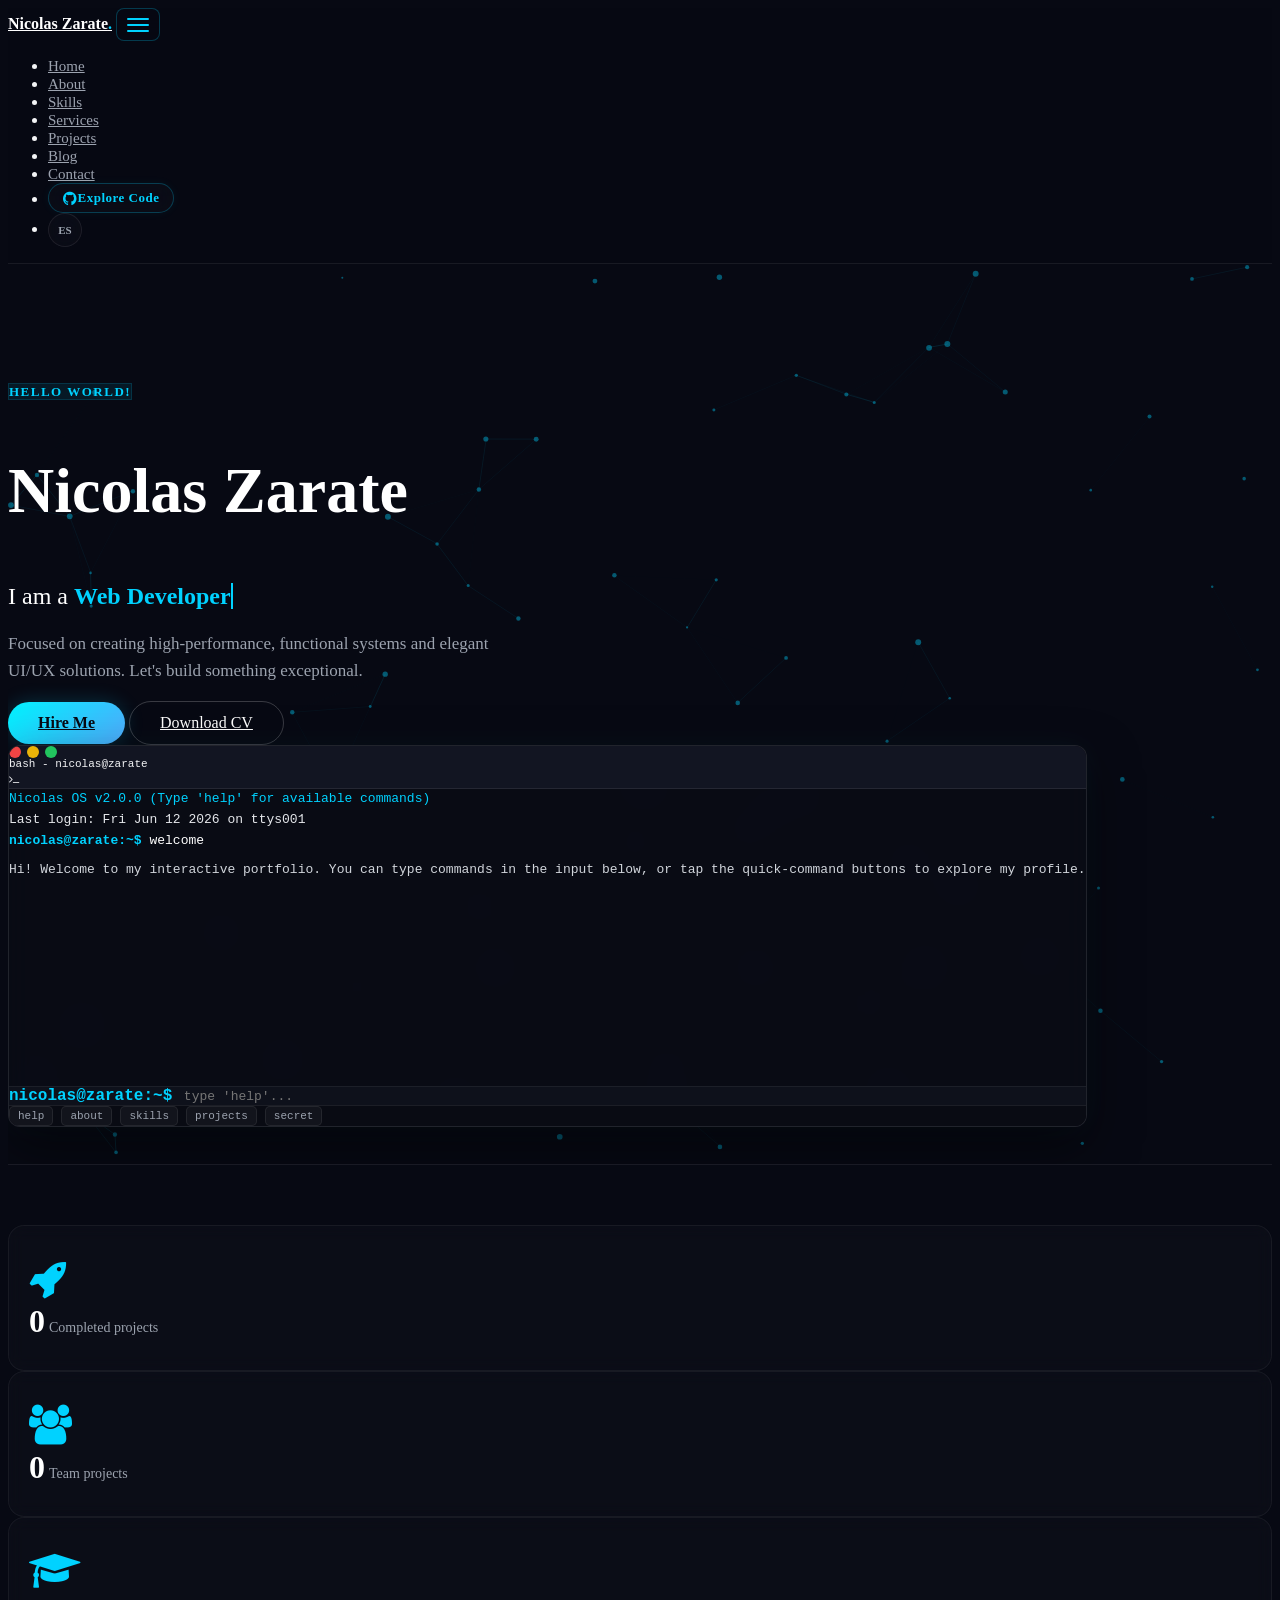
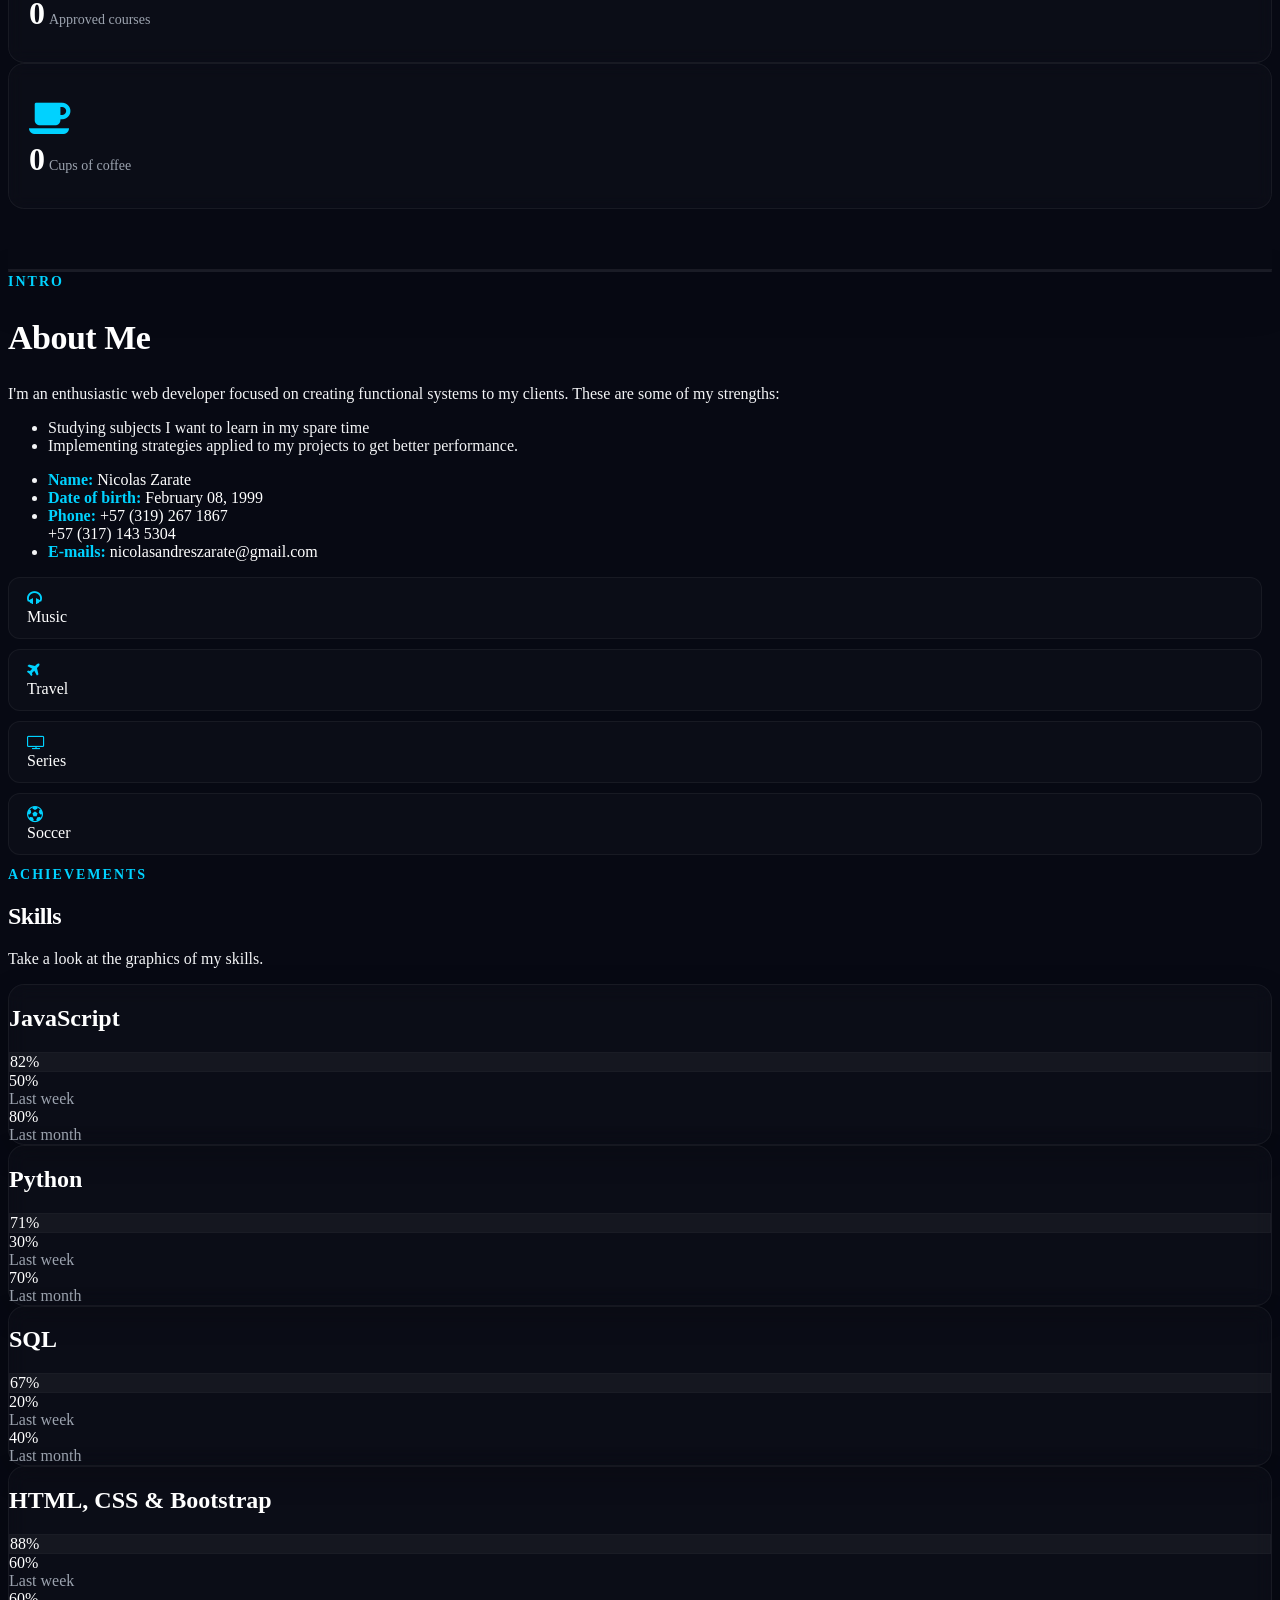
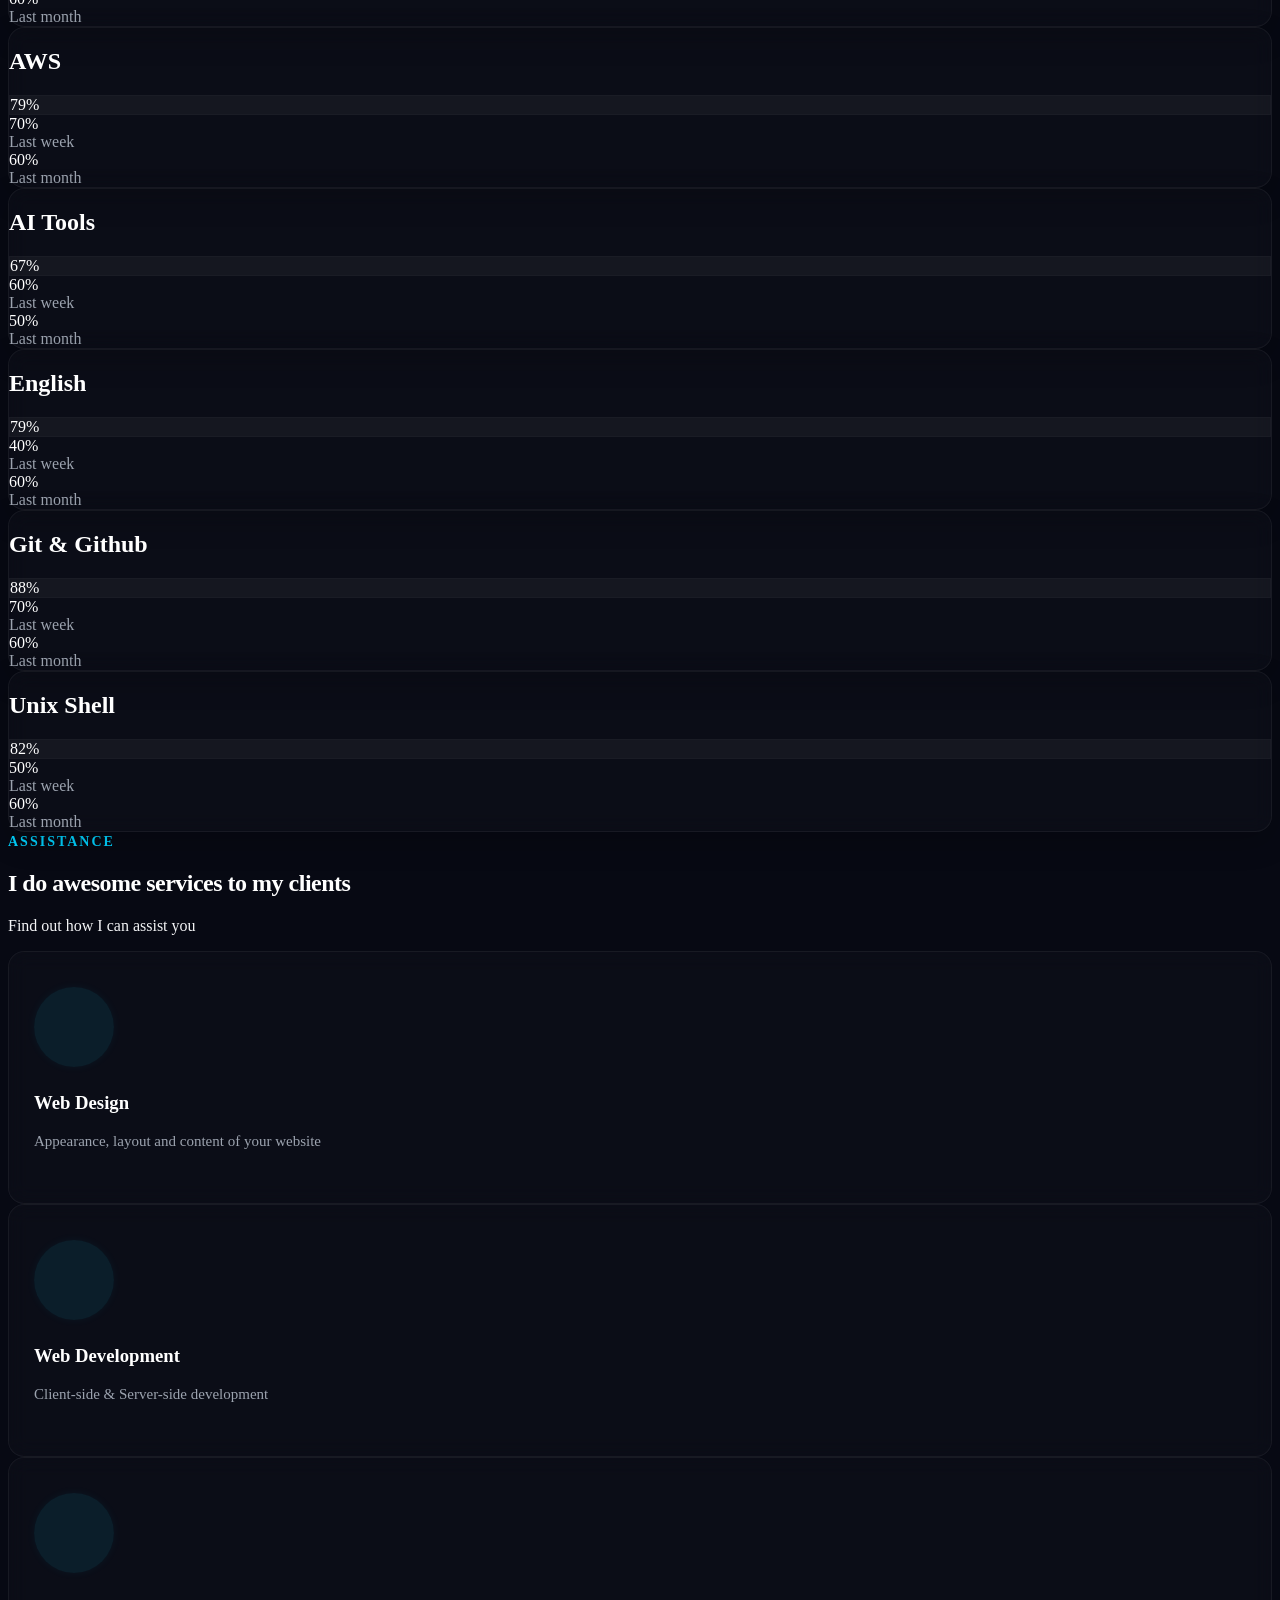
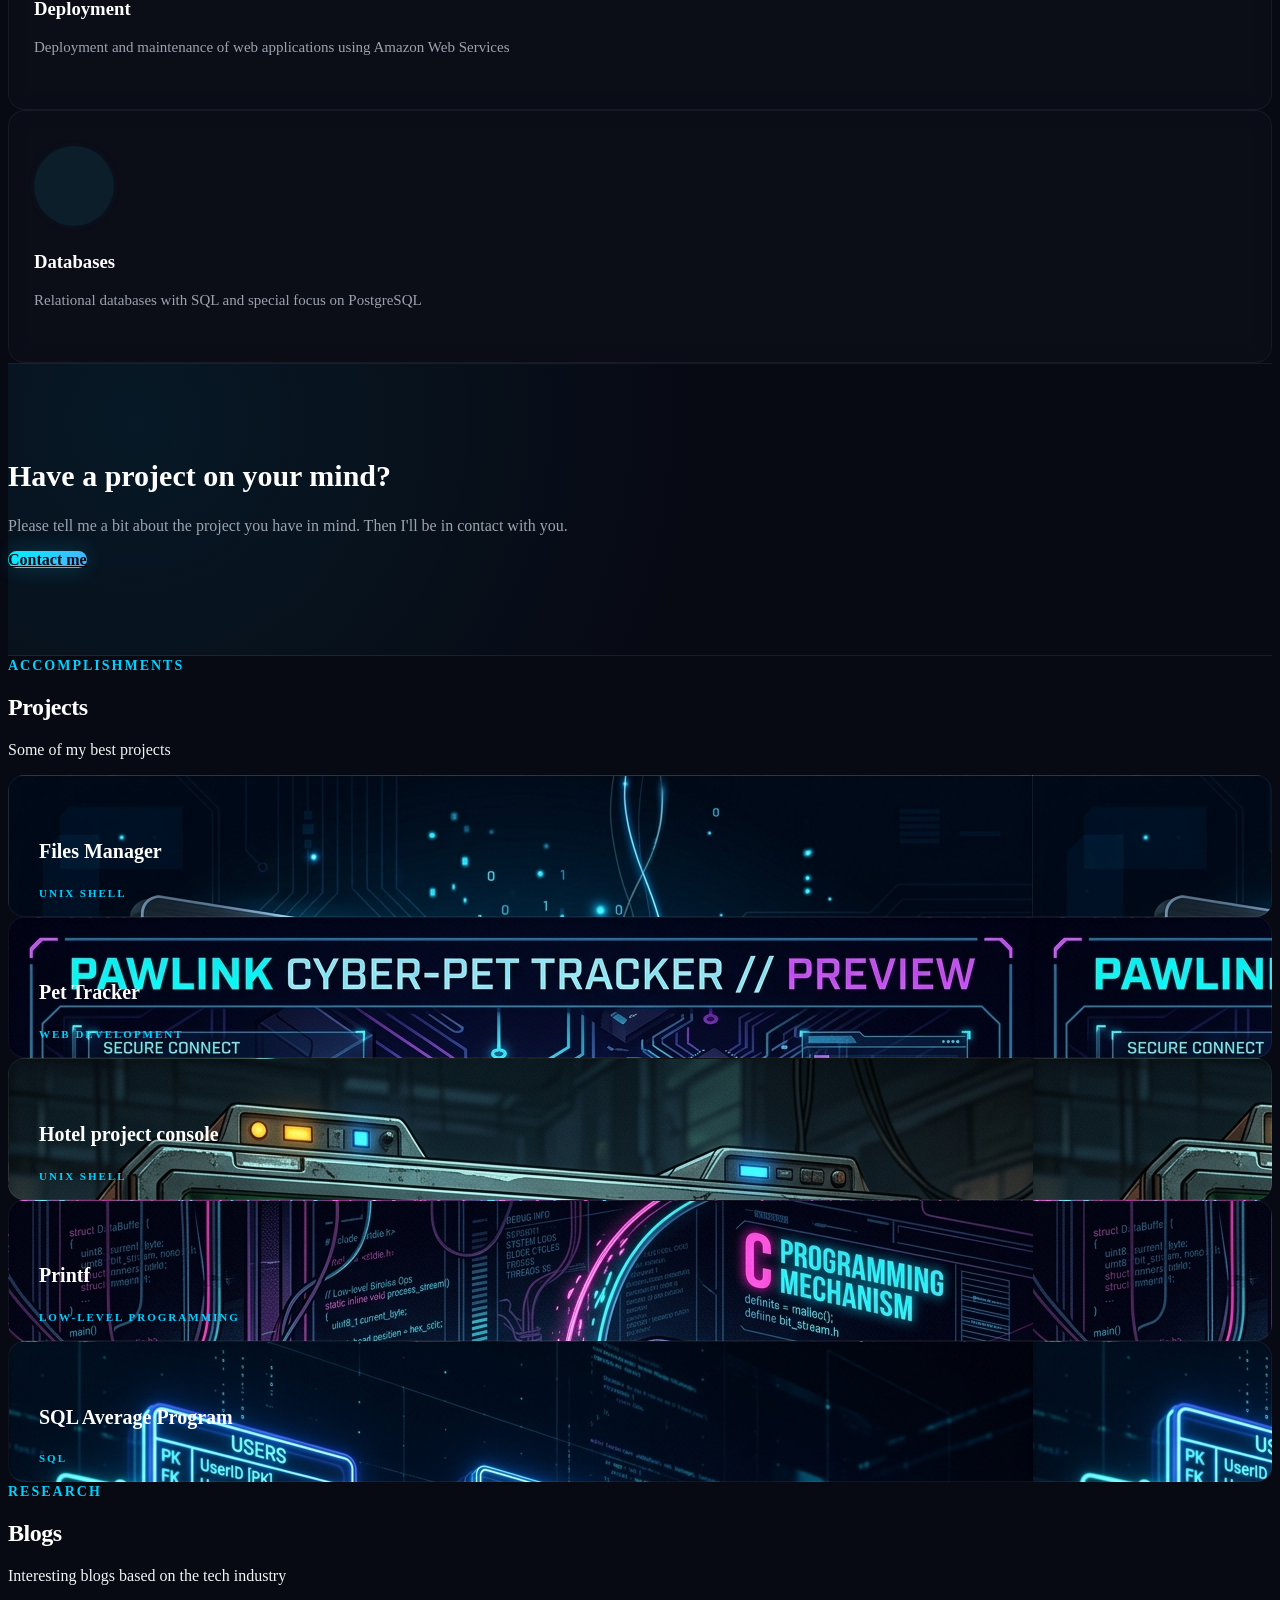
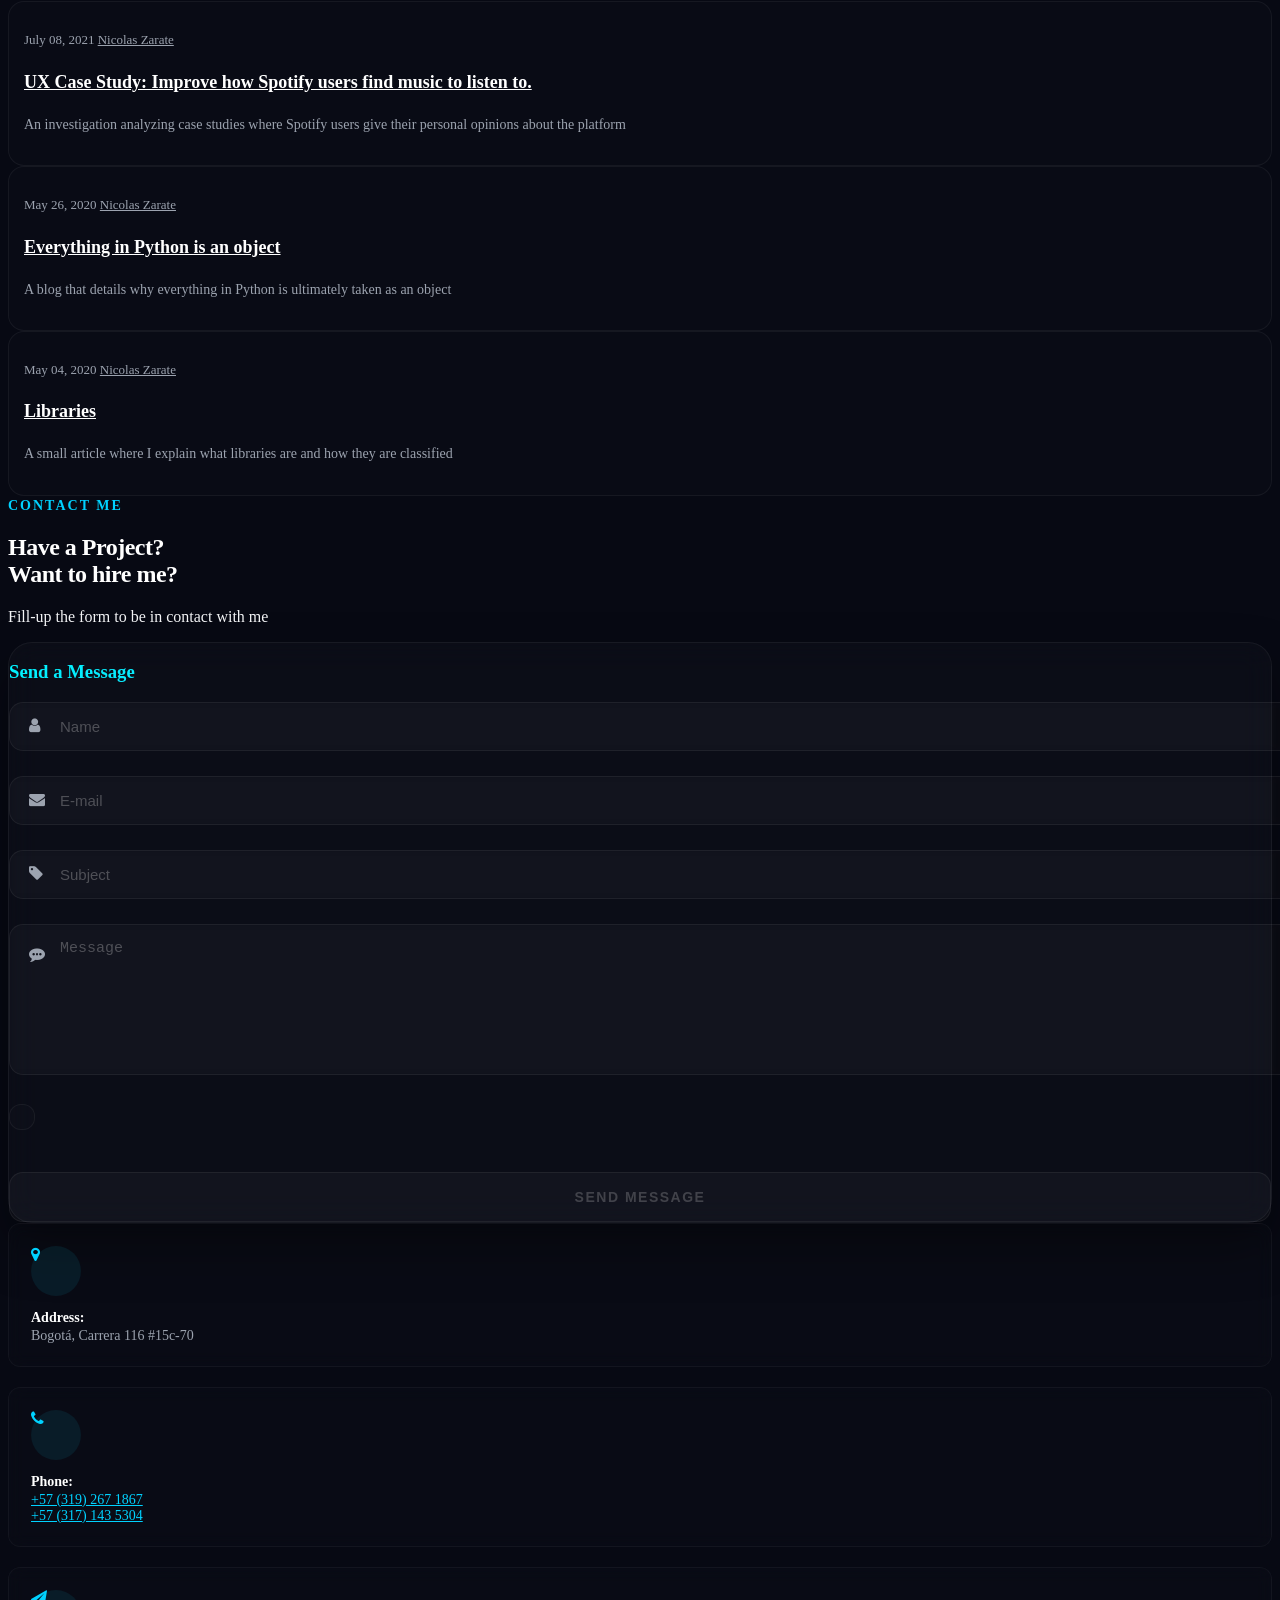
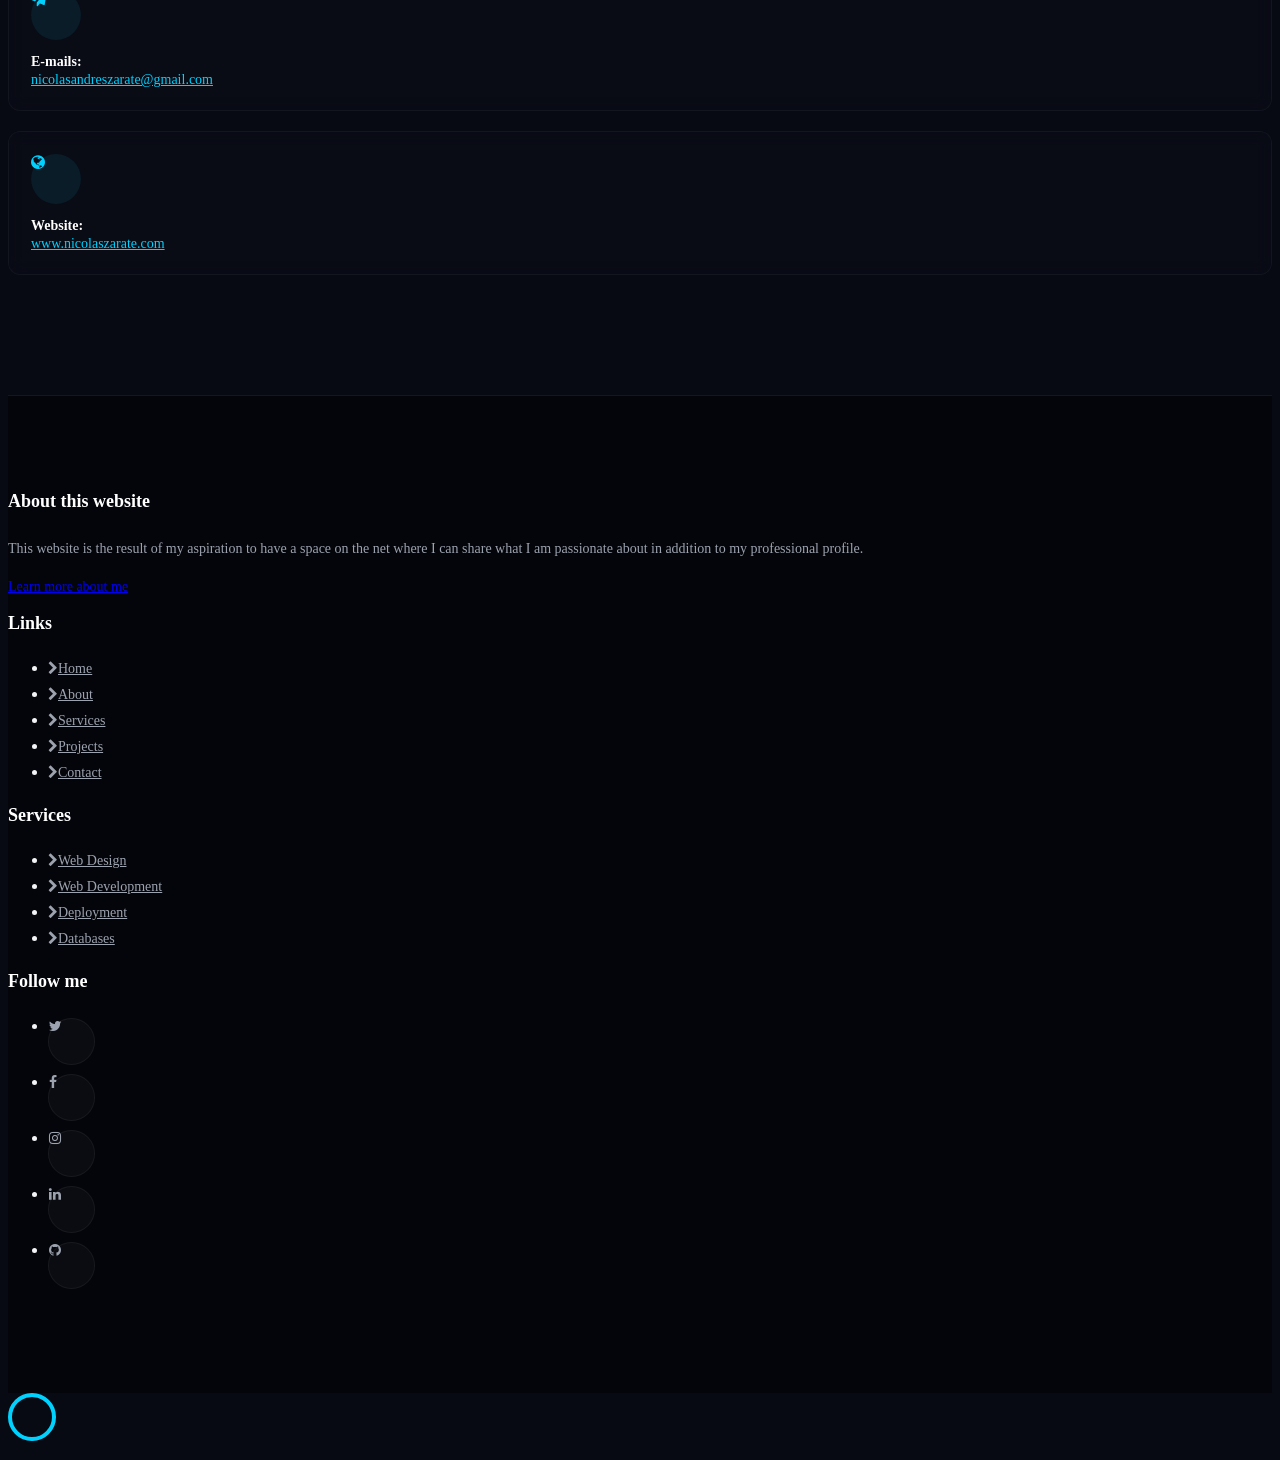
==== commit 408bf010: "style: update website favicon to new custom SVG logo" ====
--- a/index.html
+++ b/index.html
@@ -30,7 +30,7 @@
 	<link rel="stylesheet" href="https://stackpath.bootstrapcdn.com/font-awesome/4.7.0/css/font-awesome.min.css">
 
 	<link rel="stylesheet" href="css/animate.css">
-	<link rel="shortcut icon" href="./images/my-images/cyber_favicon.jpg" type="image/jpeg">
+	<link rel="icon" type="image/svg+xml" href="./images/icons/logo.svg">
 
 	<link rel="stylesheet" href="css/owl.carousel.min.css">
 	<link rel="stylesheet" href="css/owl.theme.default.min.css">
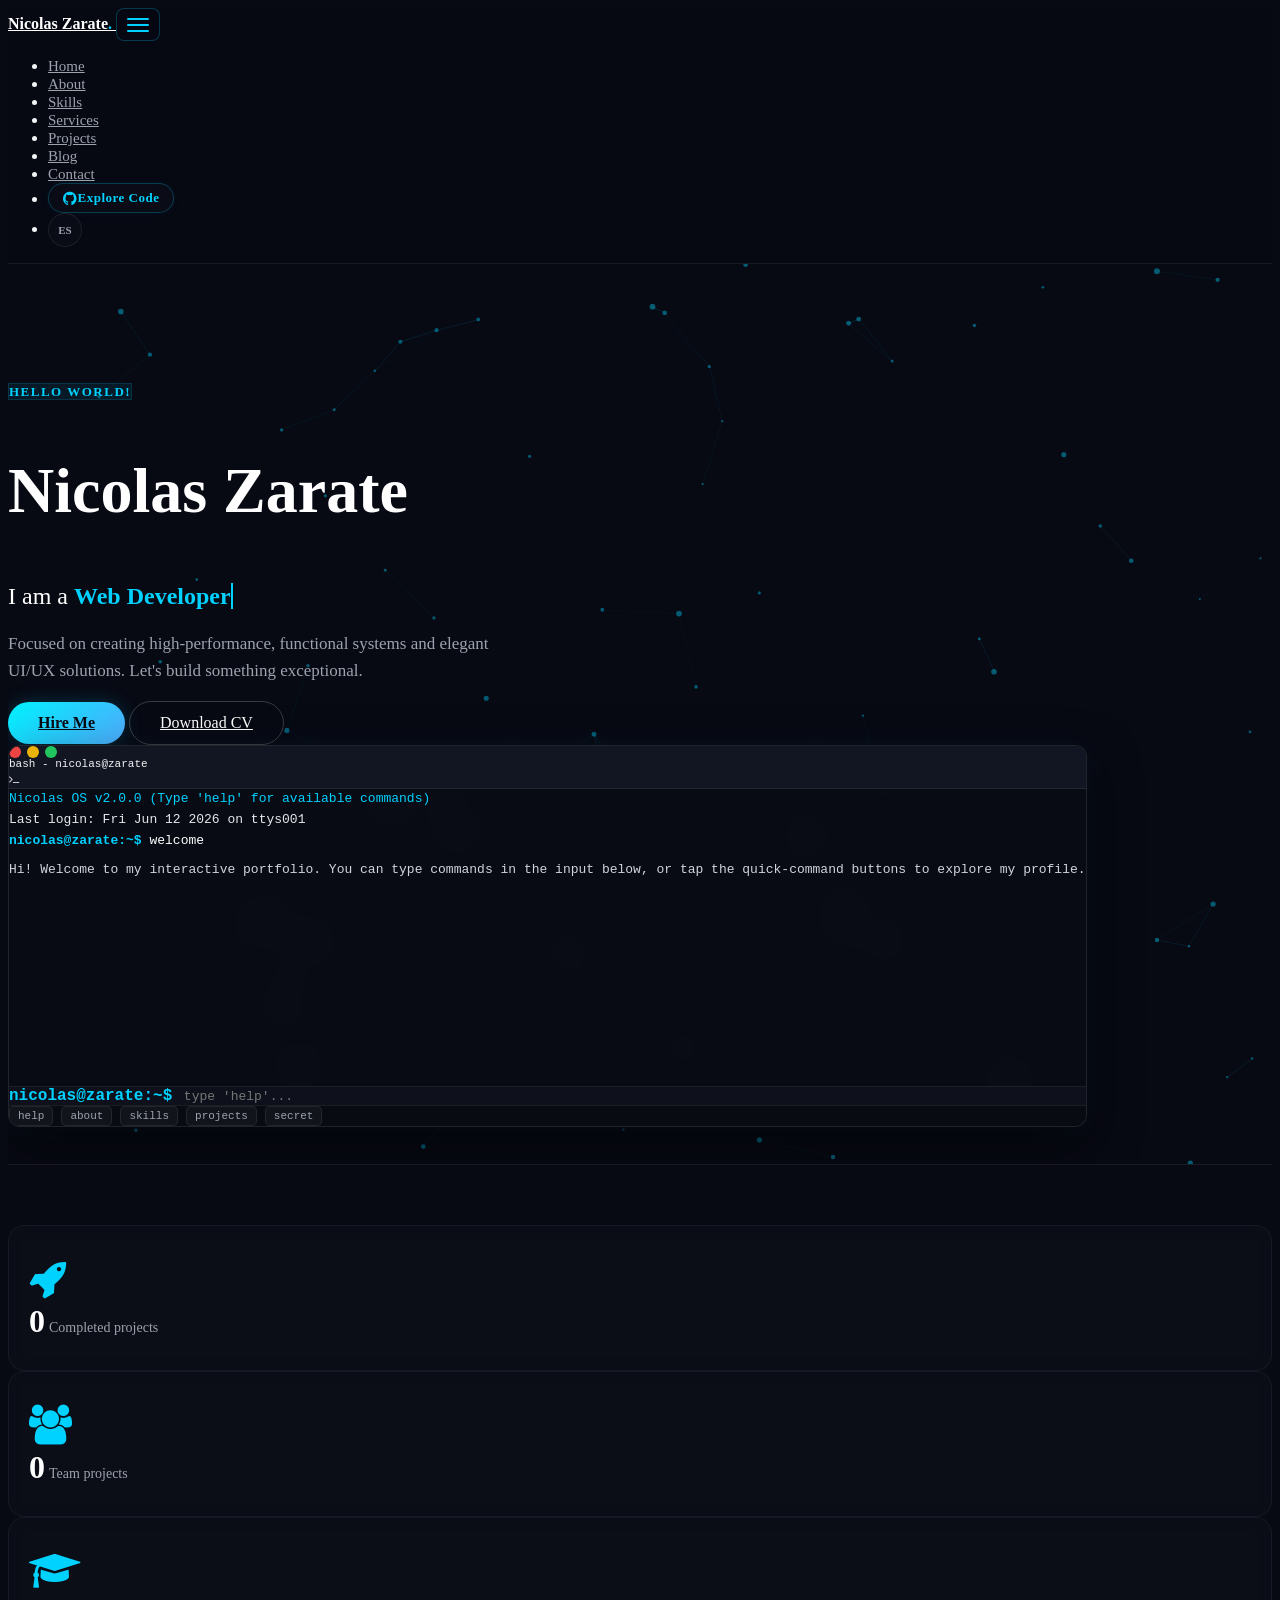
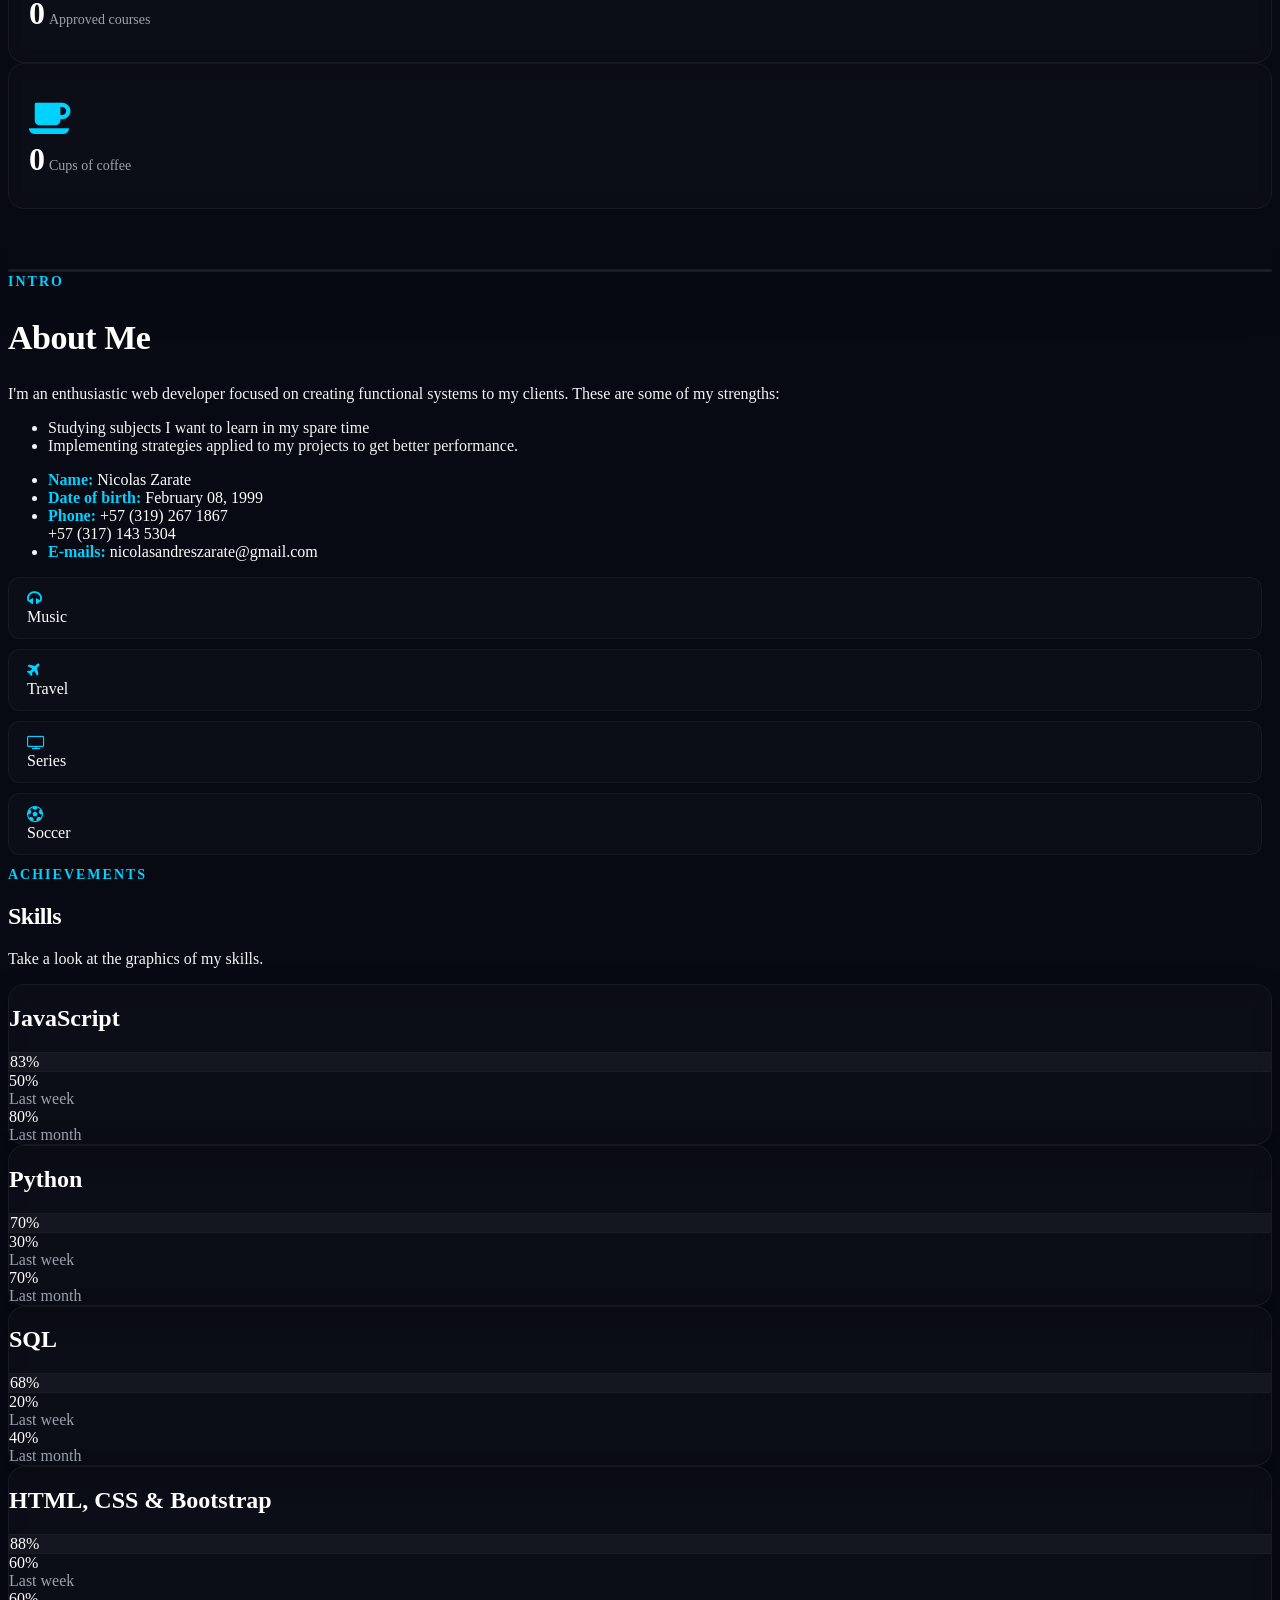
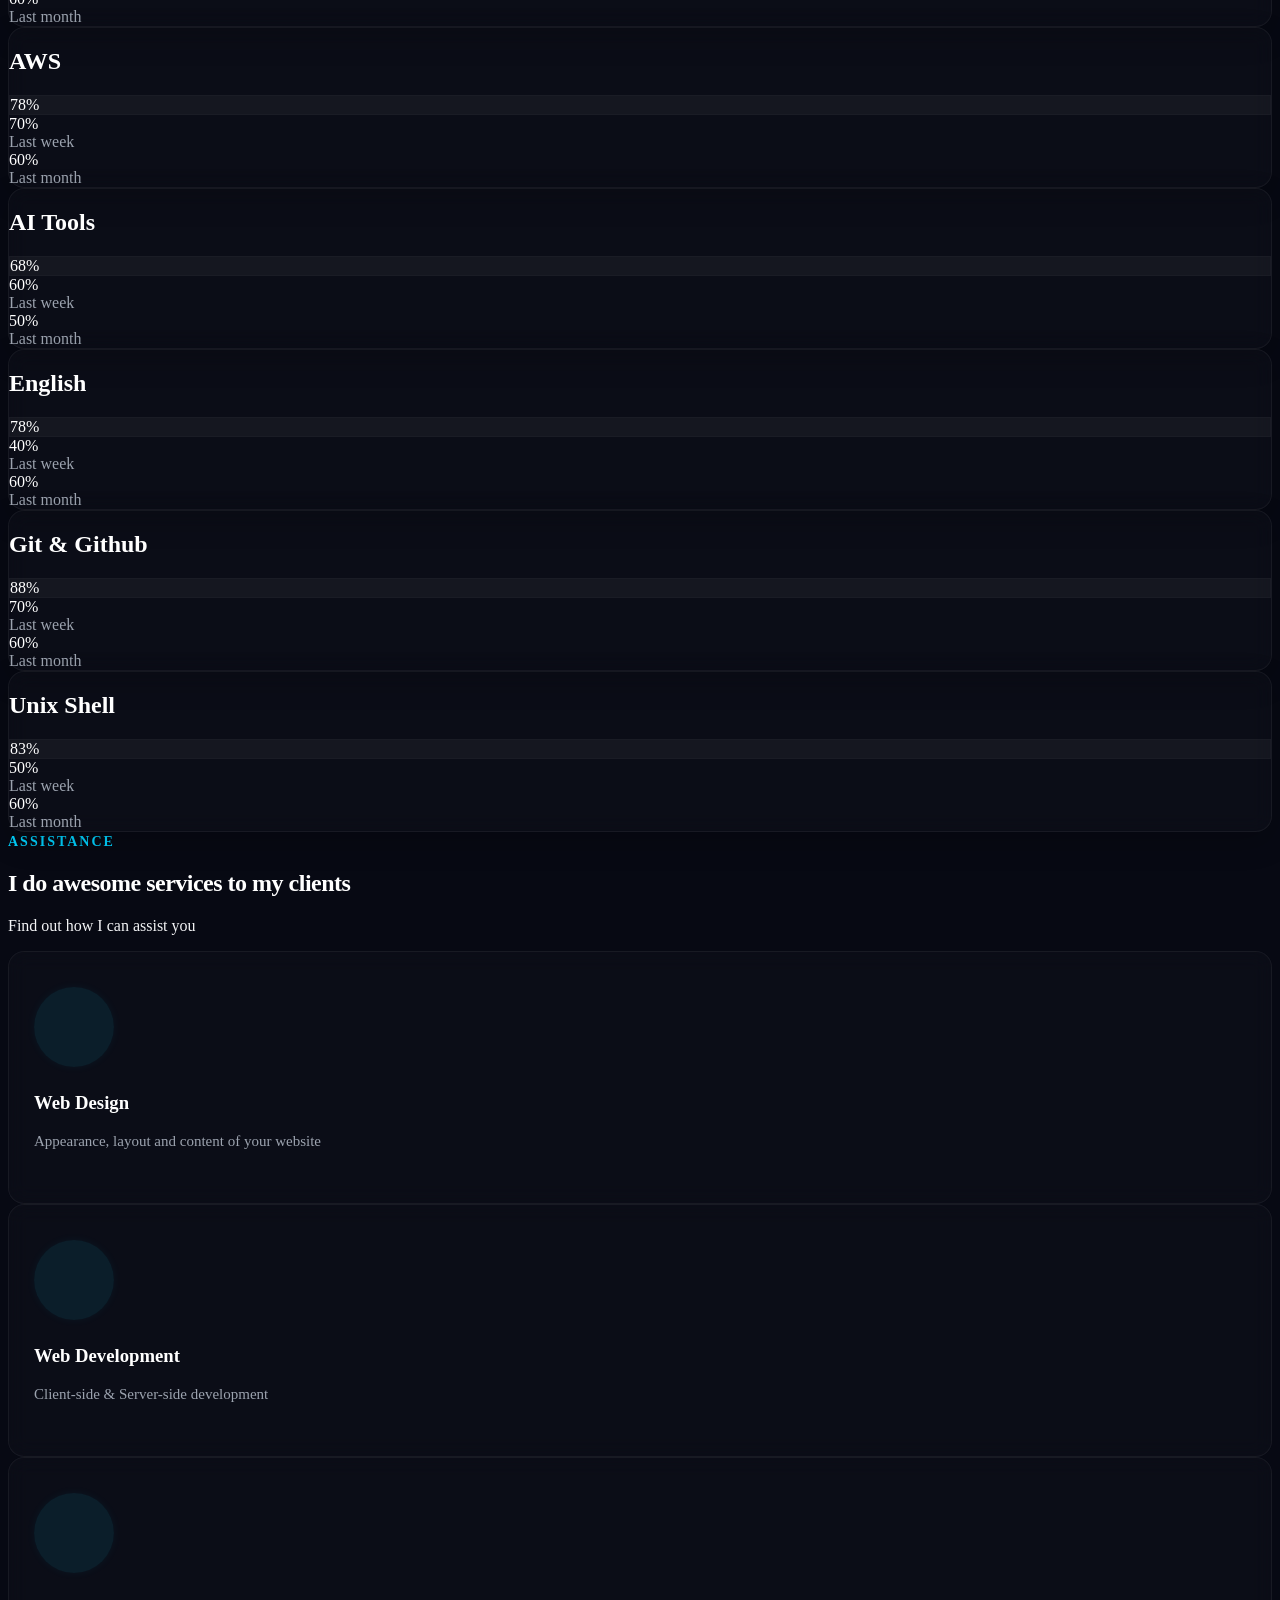
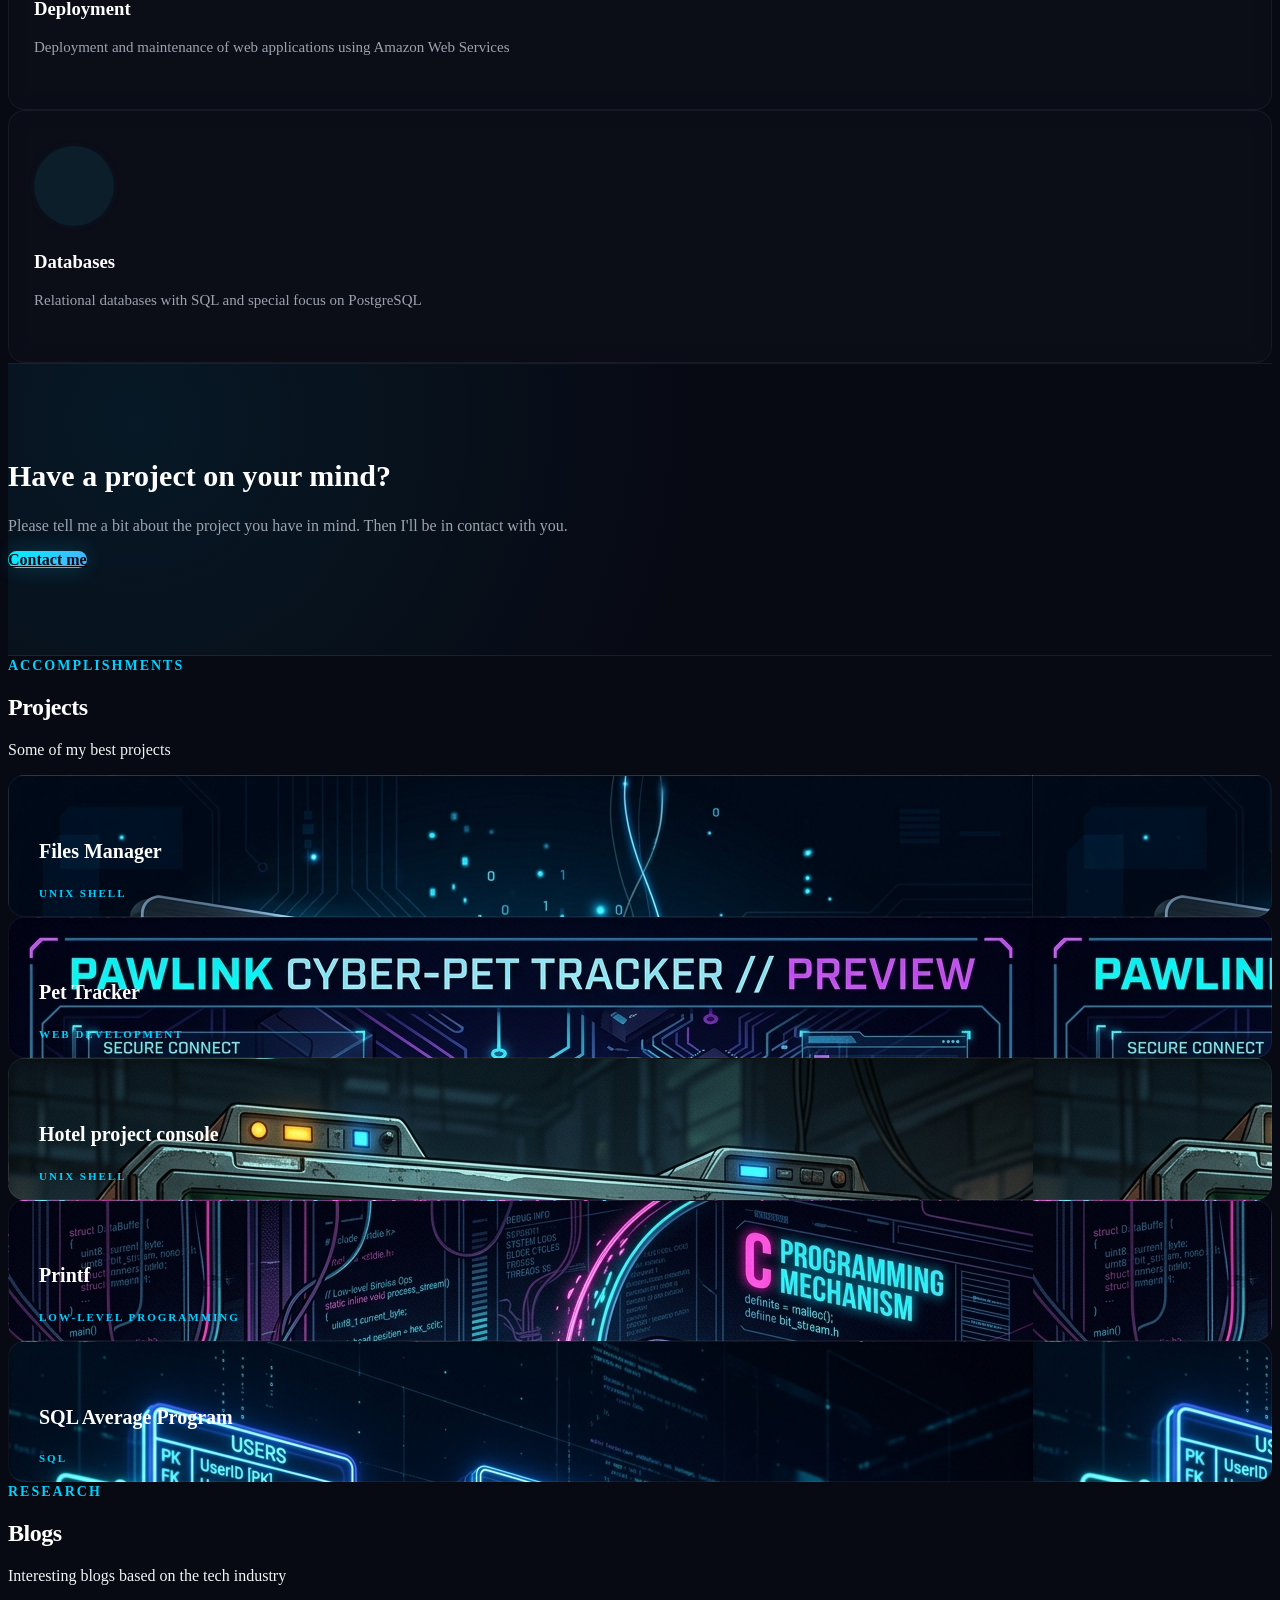
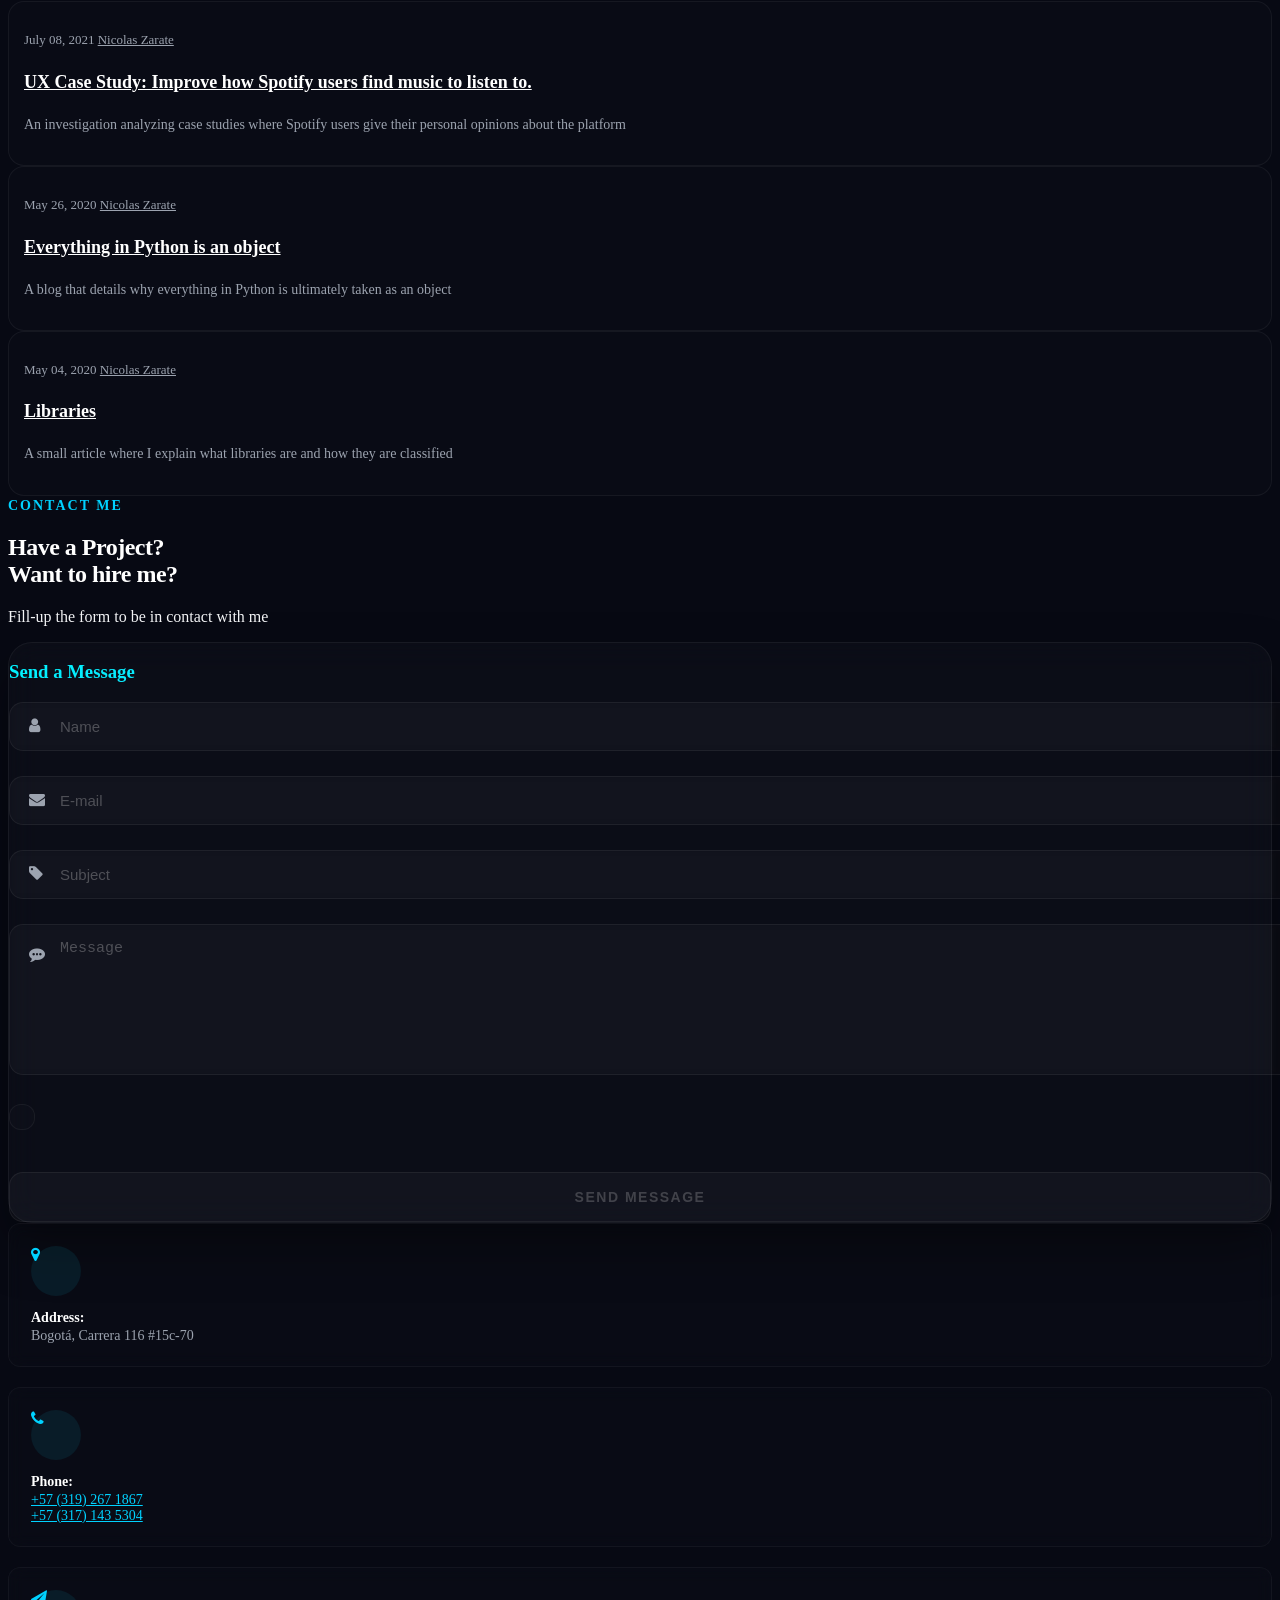
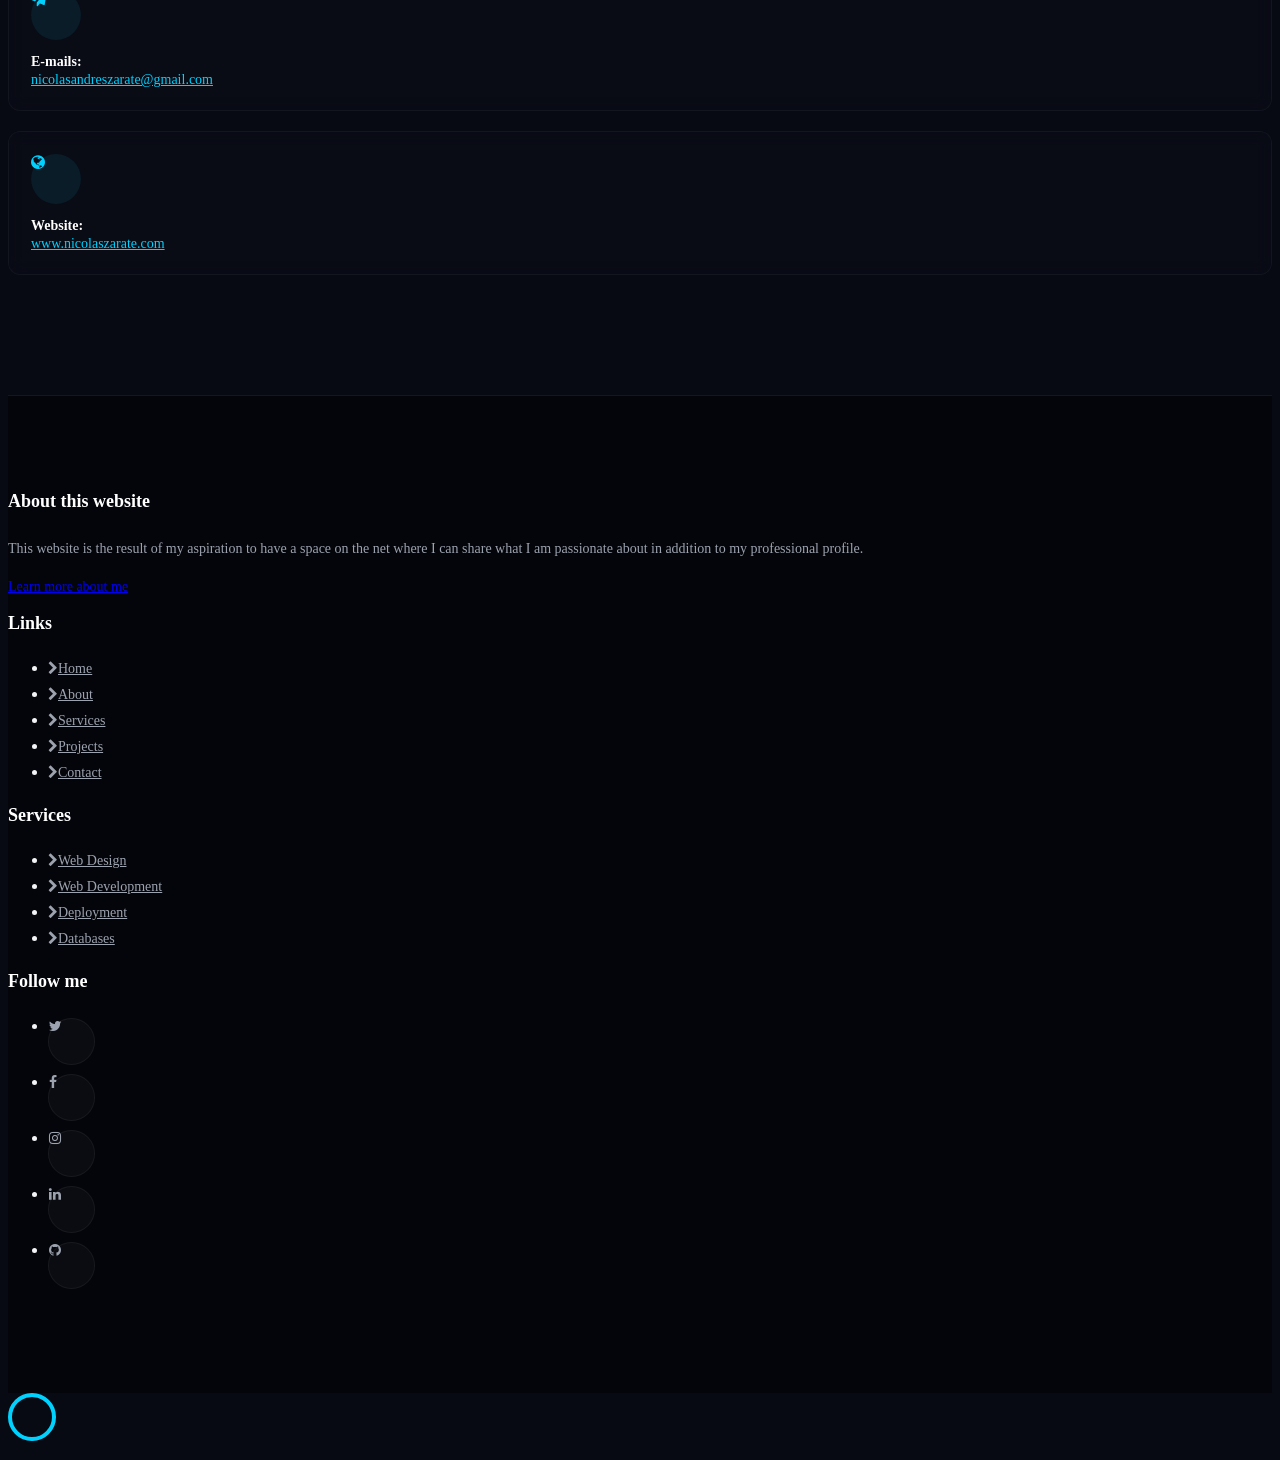
==== commit ab082fea: "style: toggle navbar brand logo on scroll with dot alignment" ====
--- a/index.html
+++ b/index.html
@@ -51,7 +51,9 @@
 	<!-- nav section -->
 	<nav class="navbar navbar-expand-lg navbar-dark ftco_navbar bg-dark ftco-navbar-light site-navbar-target" id="ftco-navbar">
 		<div class="container">
-			<a class="navbar-brand" href="index.html">Nicolas Zarate<span>.</span></a>
+			<a class="navbar-brand d-flex align-items-center" href="index.html">
+				<strong class="brand-text" style="font-weight: inherit;">Nicolas Zarate</strong><img src="images/my-images/logo.png" class="brand-logo" alt="Logo"><span>.</span>
+			</a>
 			<button class="navbar-toggler js-fh5co-nav-toggle fh5co-nav-toggle" type="button" data-toggle="collapse" data-target="#ftco-nav" aria-controls="ftco-nav" aria-expanded="false" aria-label="Toggle navigation">
 				<div class="cyber-hamburger">
 					<span></span>
--- a/css/custom.css
+++ b/css/custom.css
@@ -1235,3 +1235,33 @@
         color: var(--primary-cyan) !important;
     }
 }
+
+/* Navbar brand logo toggle on scroll with premium transition */
+@keyframes logoFadeIn {
+    from {
+        opacity: 0;
+        transform: scale(0.85);
+    }
+    to {
+        opacity: 1;
+        transform: scale(1);
+    }
+}
+
+.ftco_navbar .brand-logo {
+    display: none;
+    height: 38px;
+    width: auto;
+}
+
+.ftco_navbar.scrolled .brand-text {
+    display: none;
+}
+
+.ftco_navbar.scrolled .brand-logo {
+    display: inline-block;
+    animation: logoFadeIn 0.35s cubic-bezier(0.16, 1, 0.3, 1) forwards;
+    margin-left: -20px; /* Alinea el logo con el borde izquierdo original */
+    margin-right: -12px; /* Acerca el punto cyan al logo */
+    margin-bottom: 10px; /* Desplaza el logo ligeramente hacia abajo */
+}
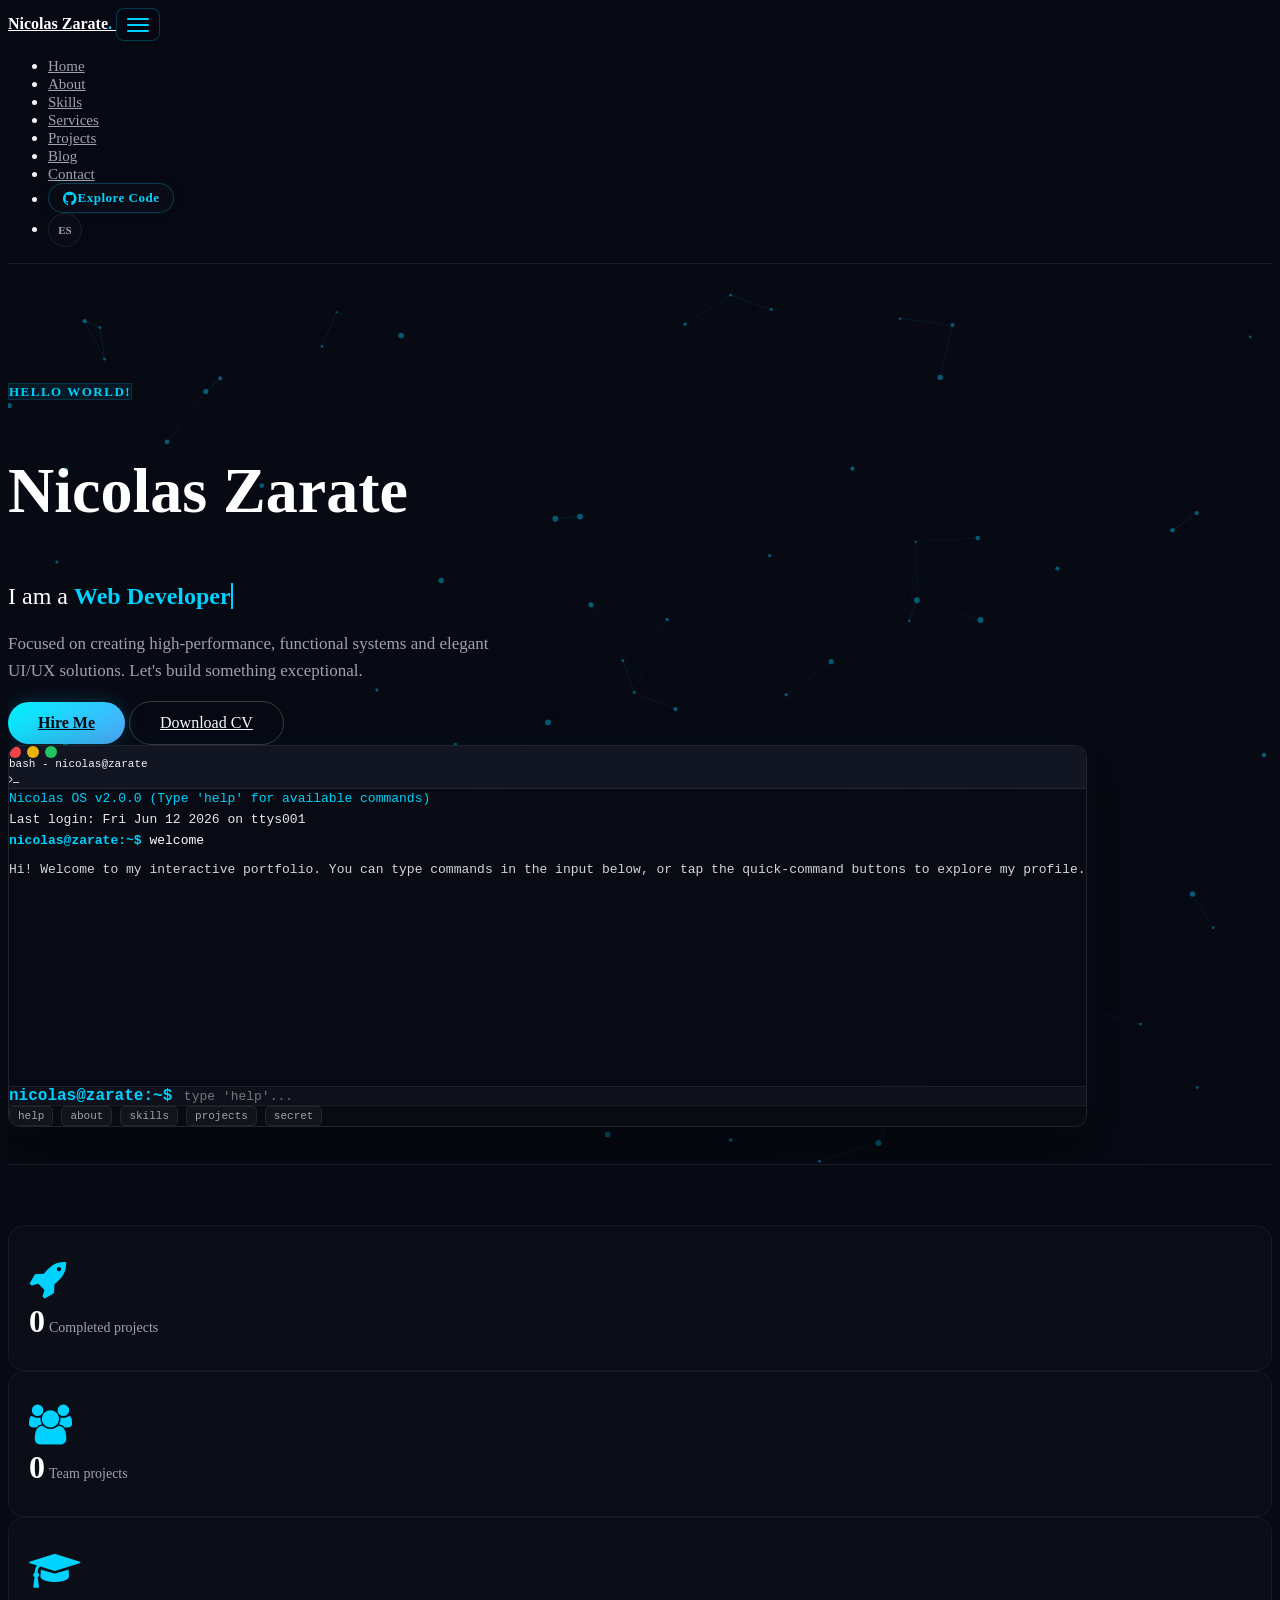
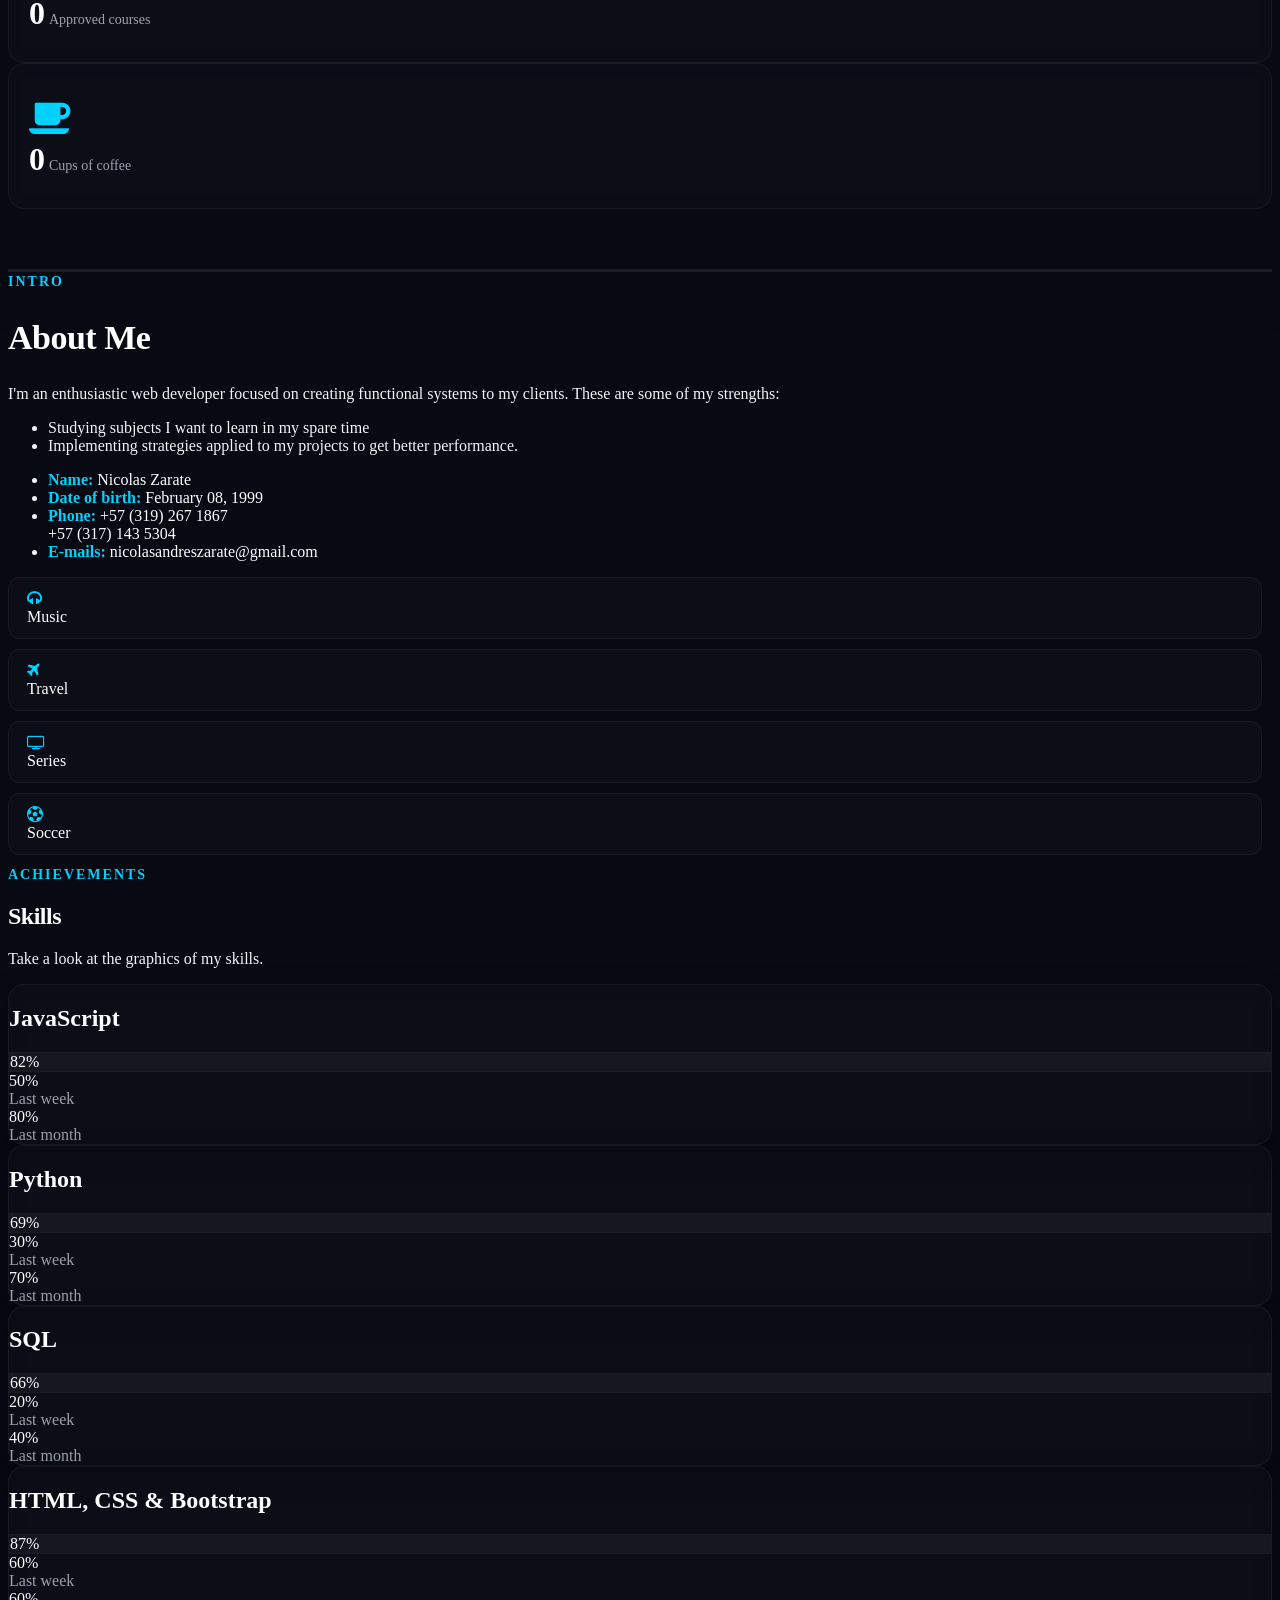
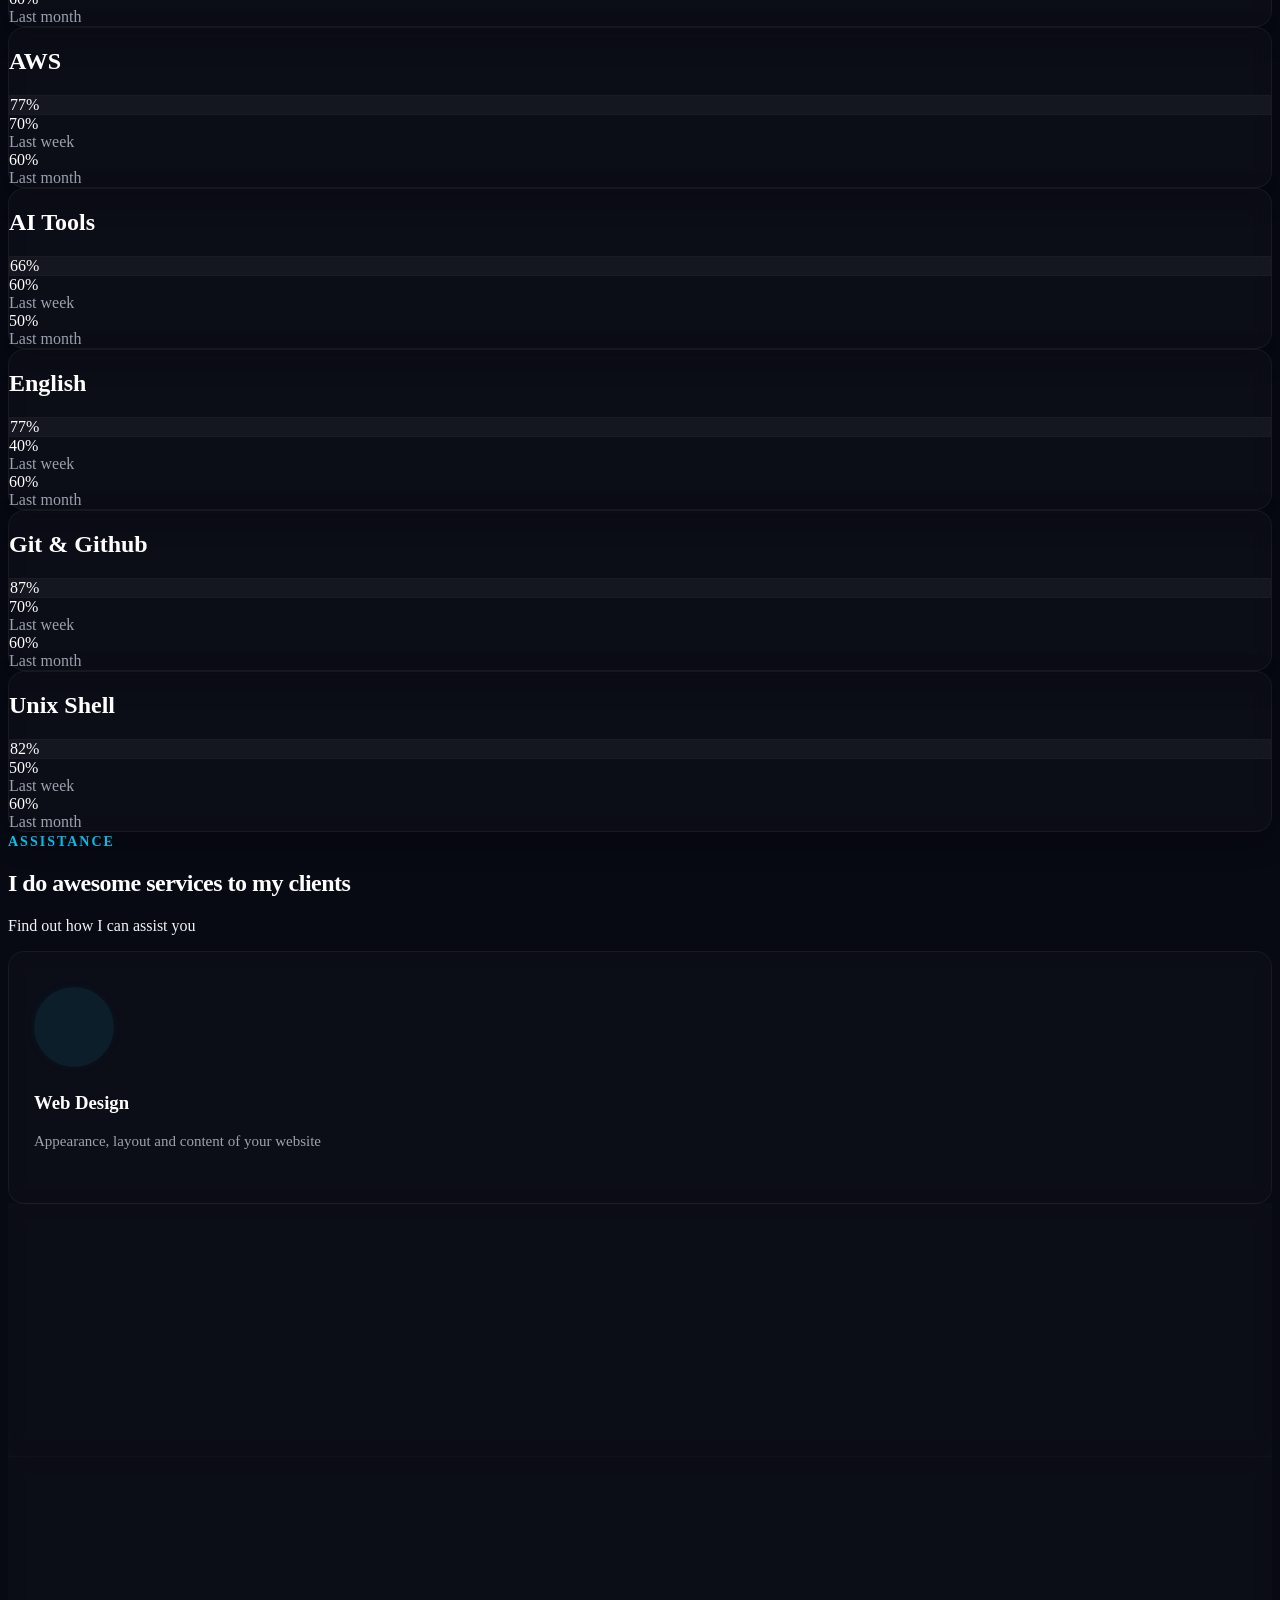
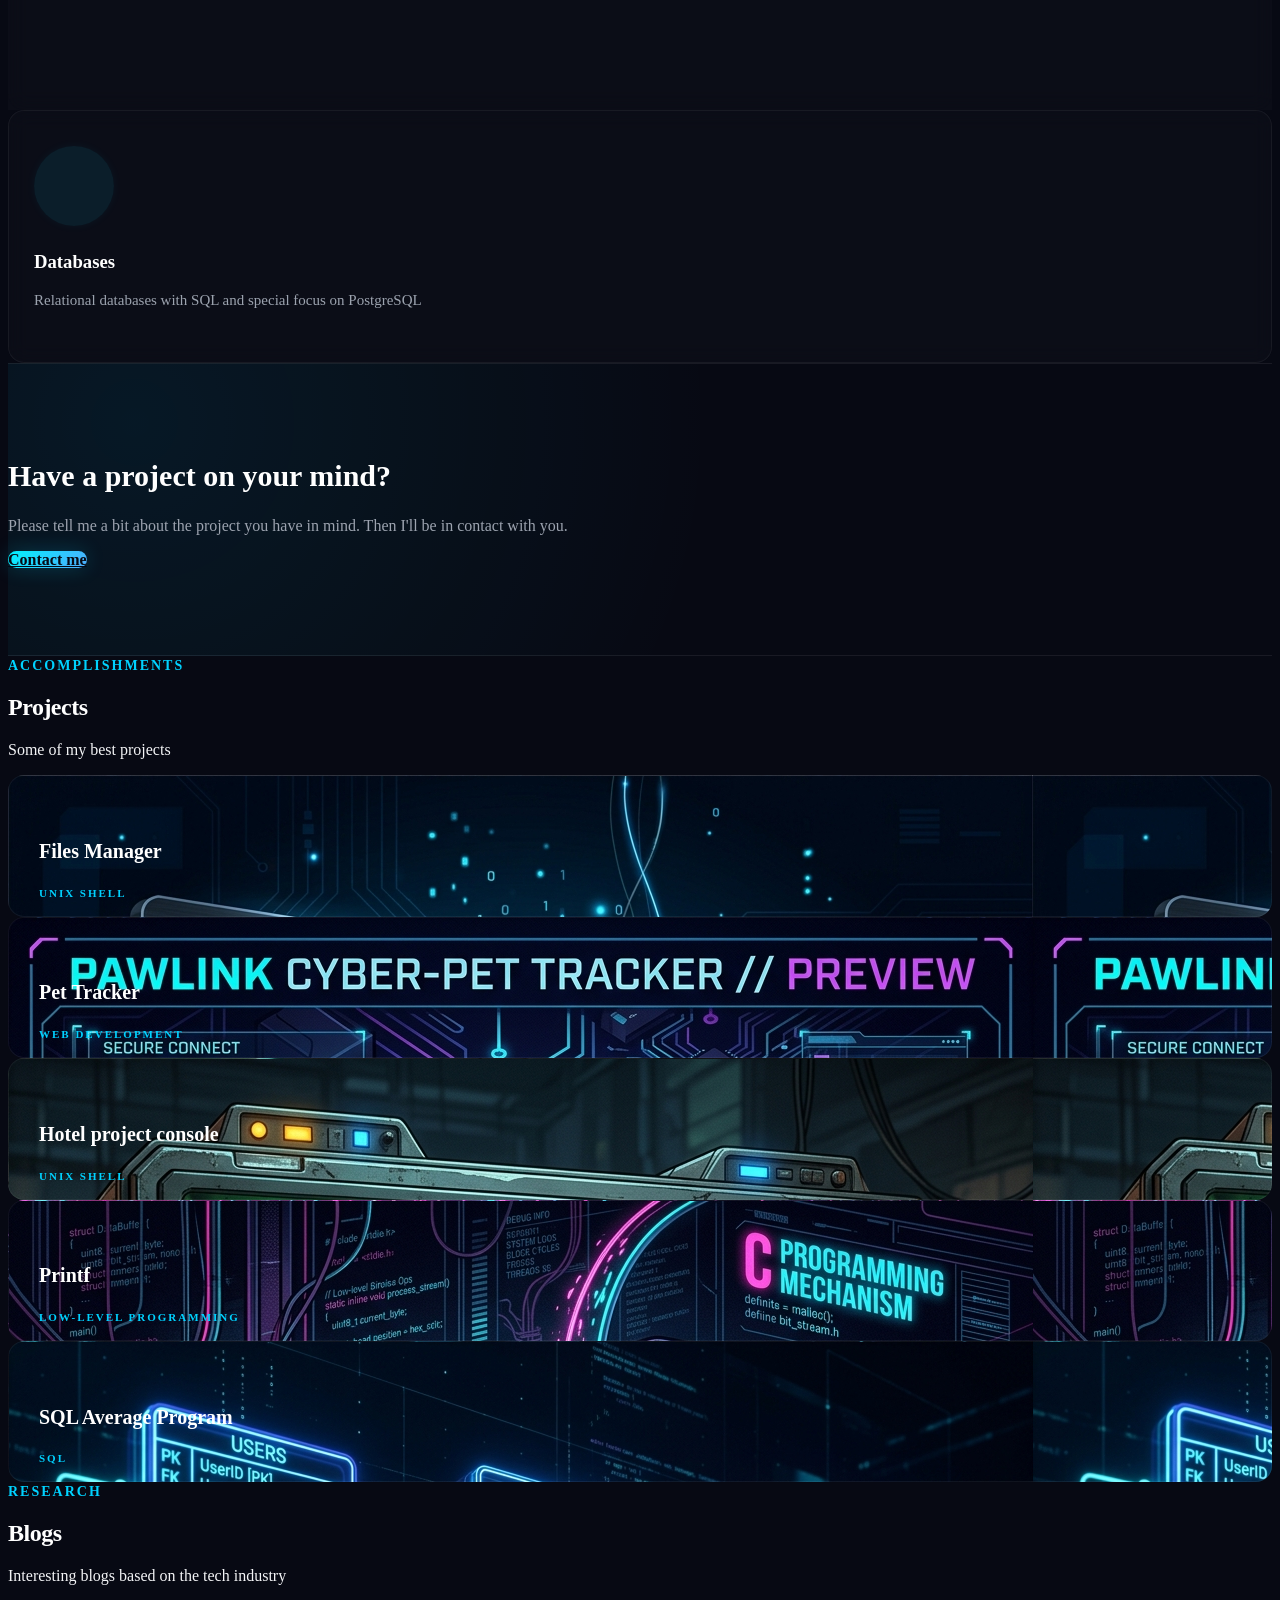
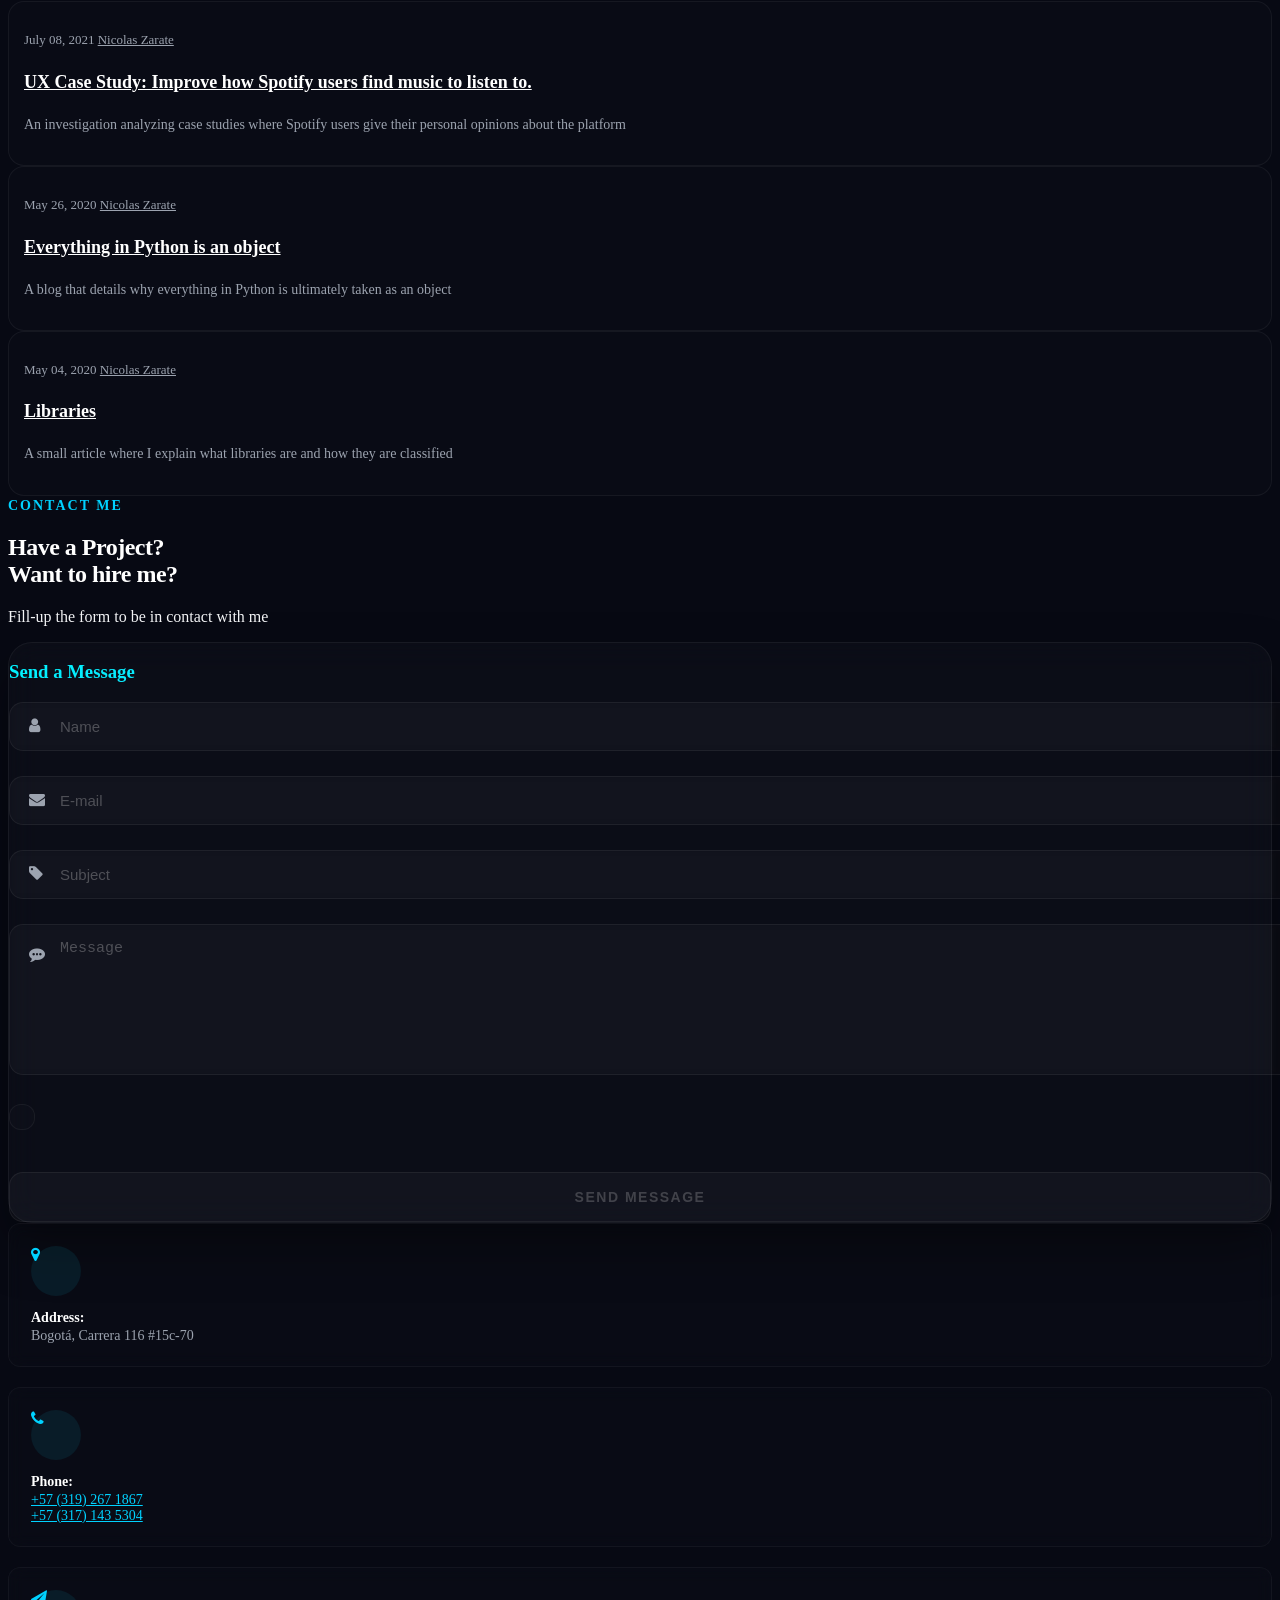
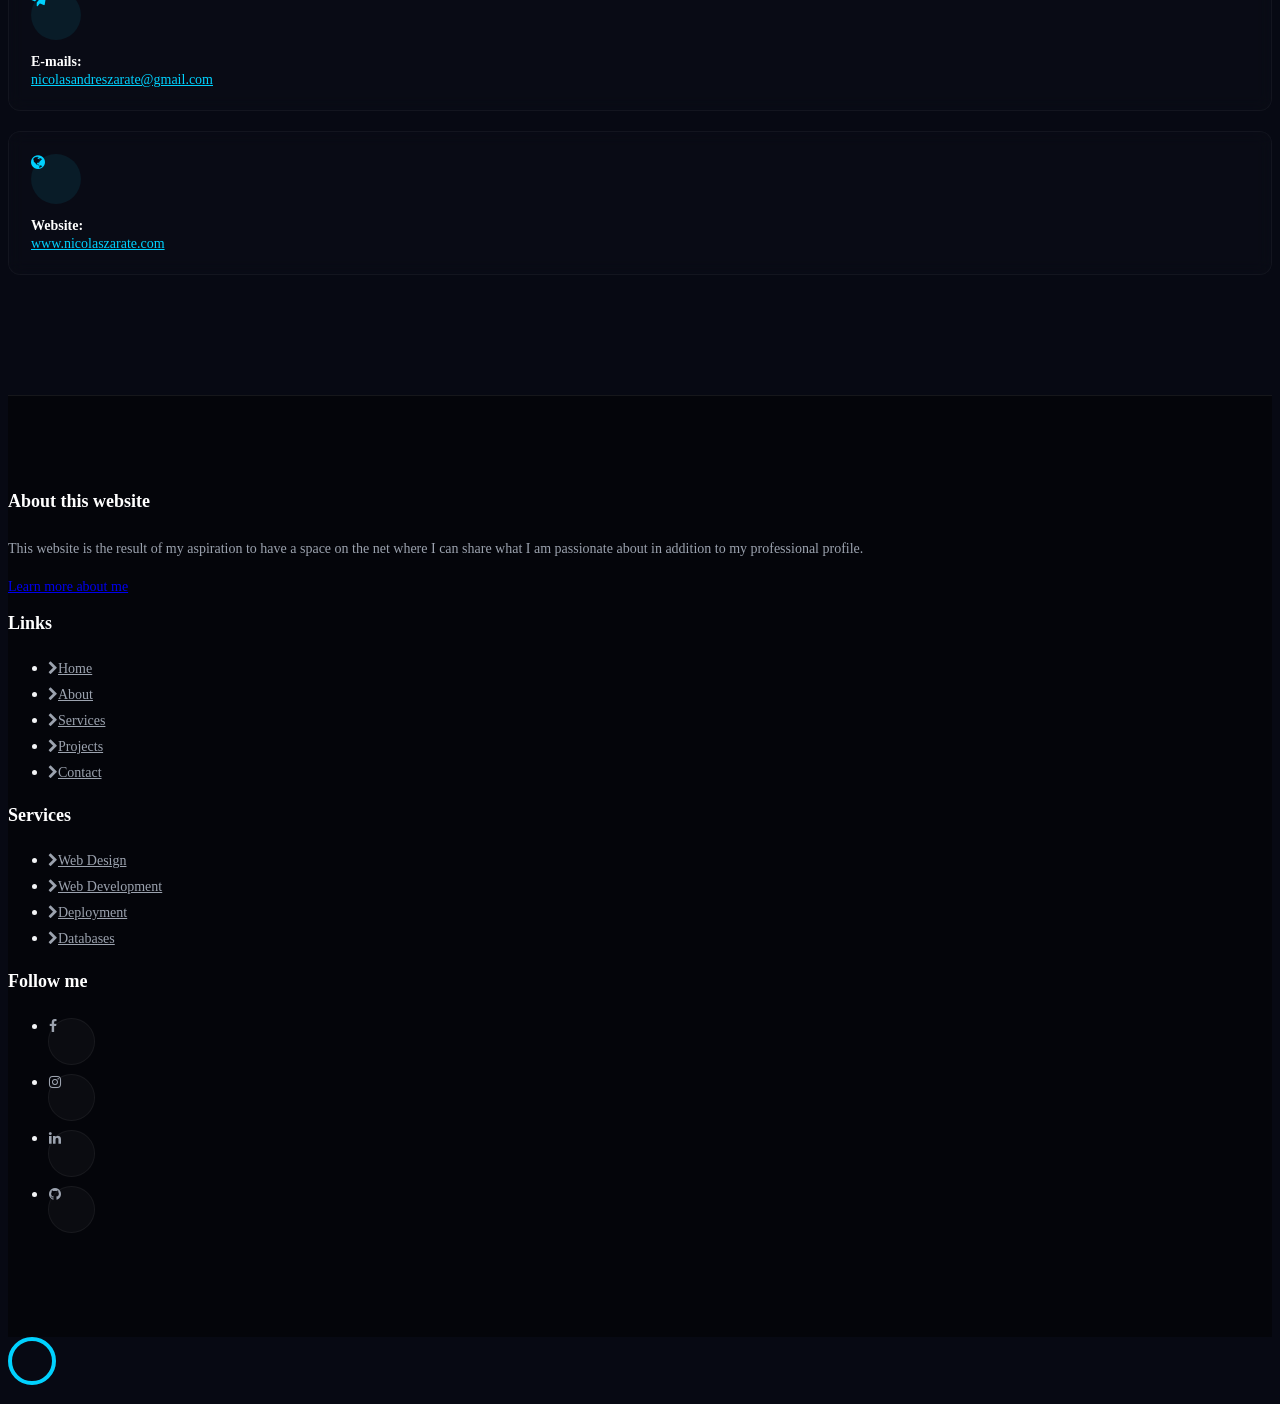
==== commit 04c78220: "style: remove Twitter from footer social links" ====
--- a/index.html
+++ b/index.html
@@ -1063,7 +1063,6 @@
 						<h2 class="ftco-heading-2">Follow me</h2>
 						
 						<ul class="ftco-footer-social list-unstyled mt-2">
-							<li class="ftco-animate"><a href="https://twitter.com/nicolas_zg" target="_blank"><span class="fa fa-twitter"></span></a></li>
 							<li class="ftco-animate"><a href="https://www.facebook.com/profile.php?id=100011686102558" target="_blank"><span class="fa fa-facebook"></span></a></li>
 							<li class="ftco-animate"><a href="https://www.instagram.com/nicolaszarate_/?hl=es-la" target="_blank"><span class="fa fa-instagram"></span></a></li>
 							<li class="ftco-animate"><a href="https://www.linkedin.com/in/nicolas-zarate/" target="_blank"><span class="fa fa-linkedin"></span></a></li>
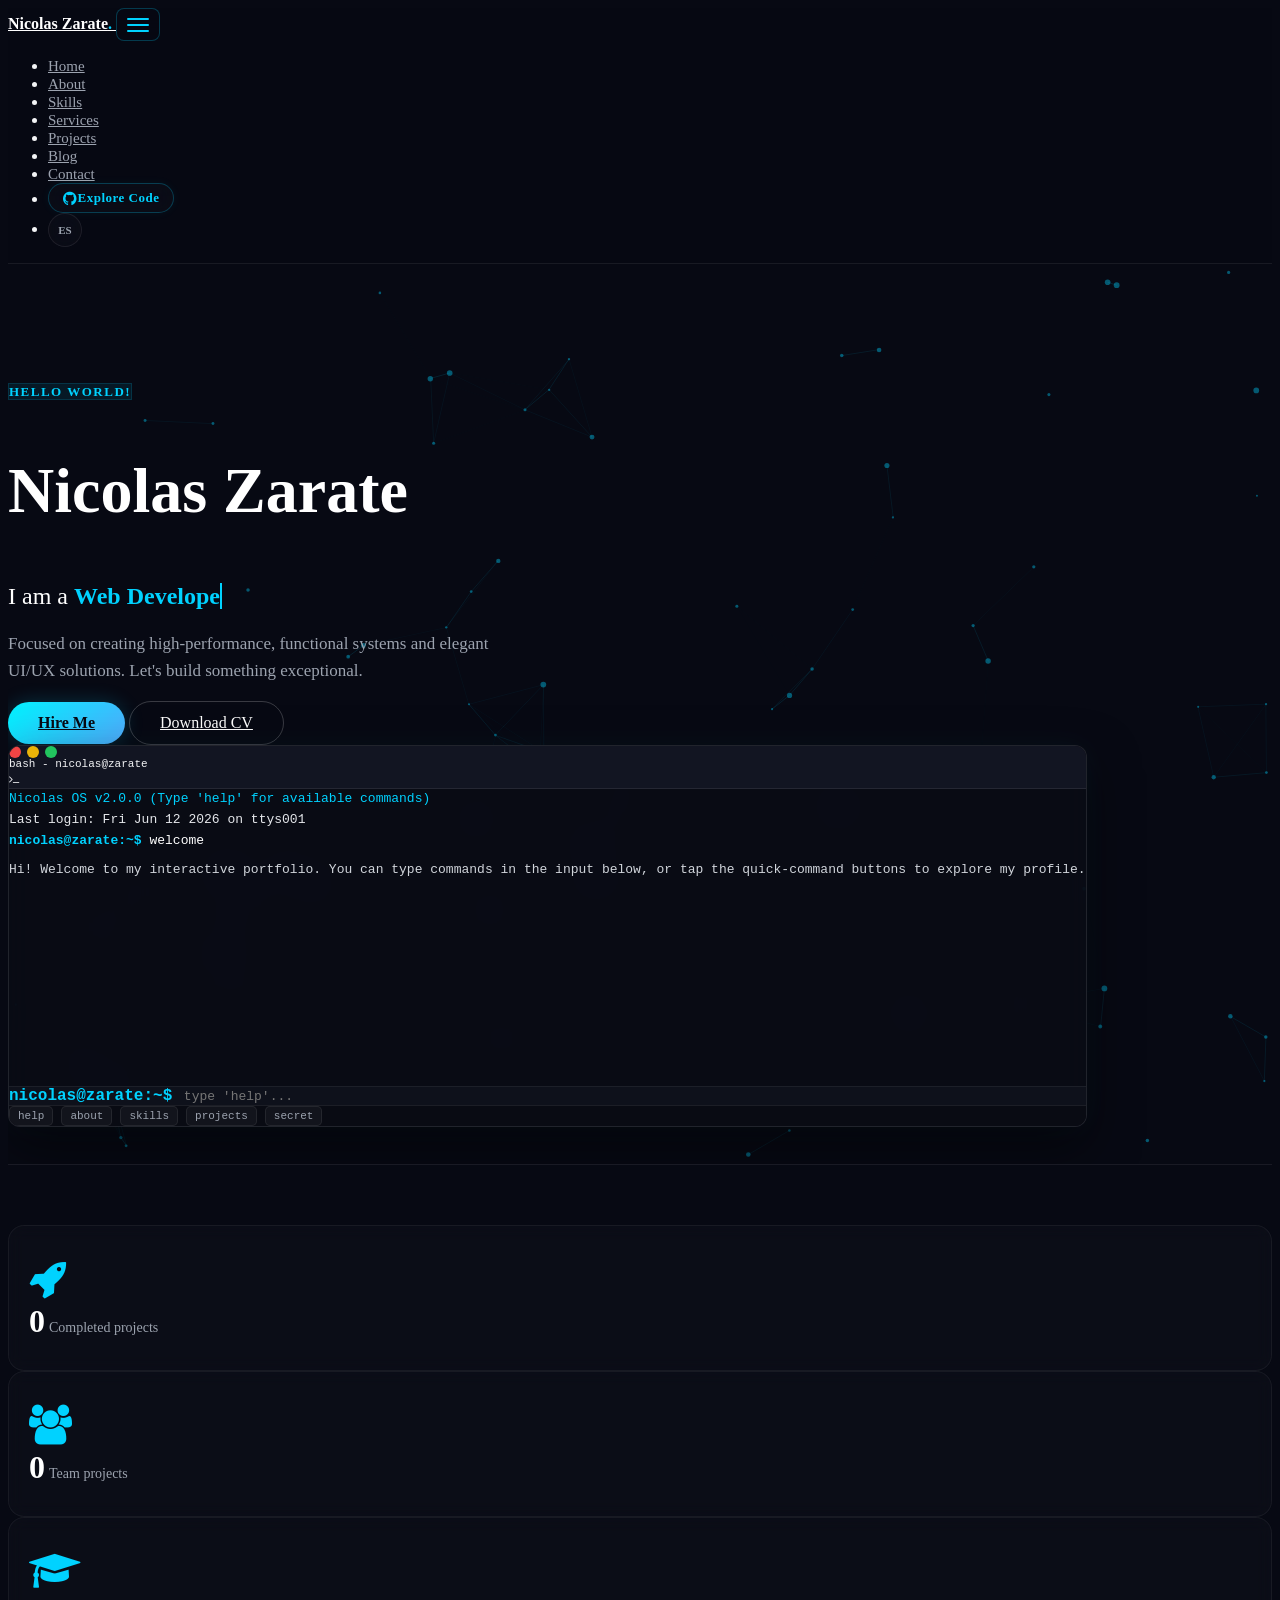
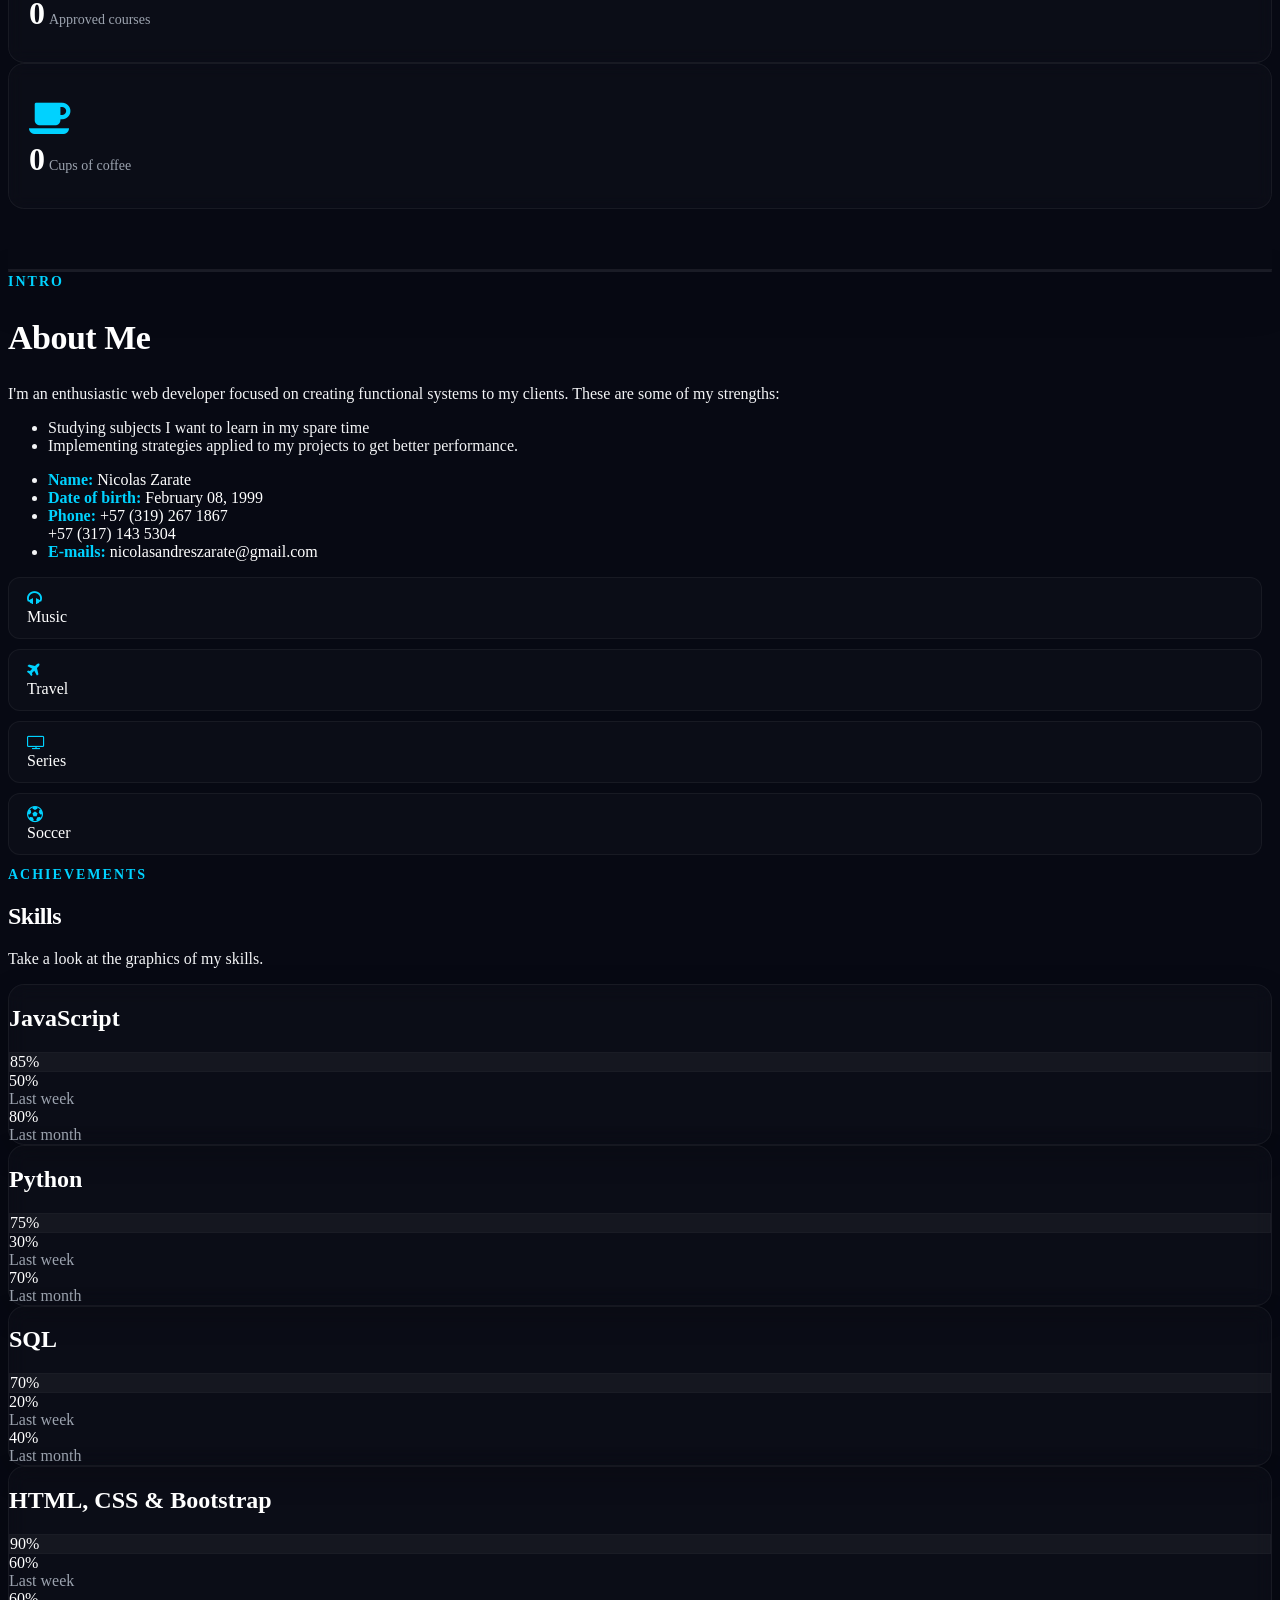
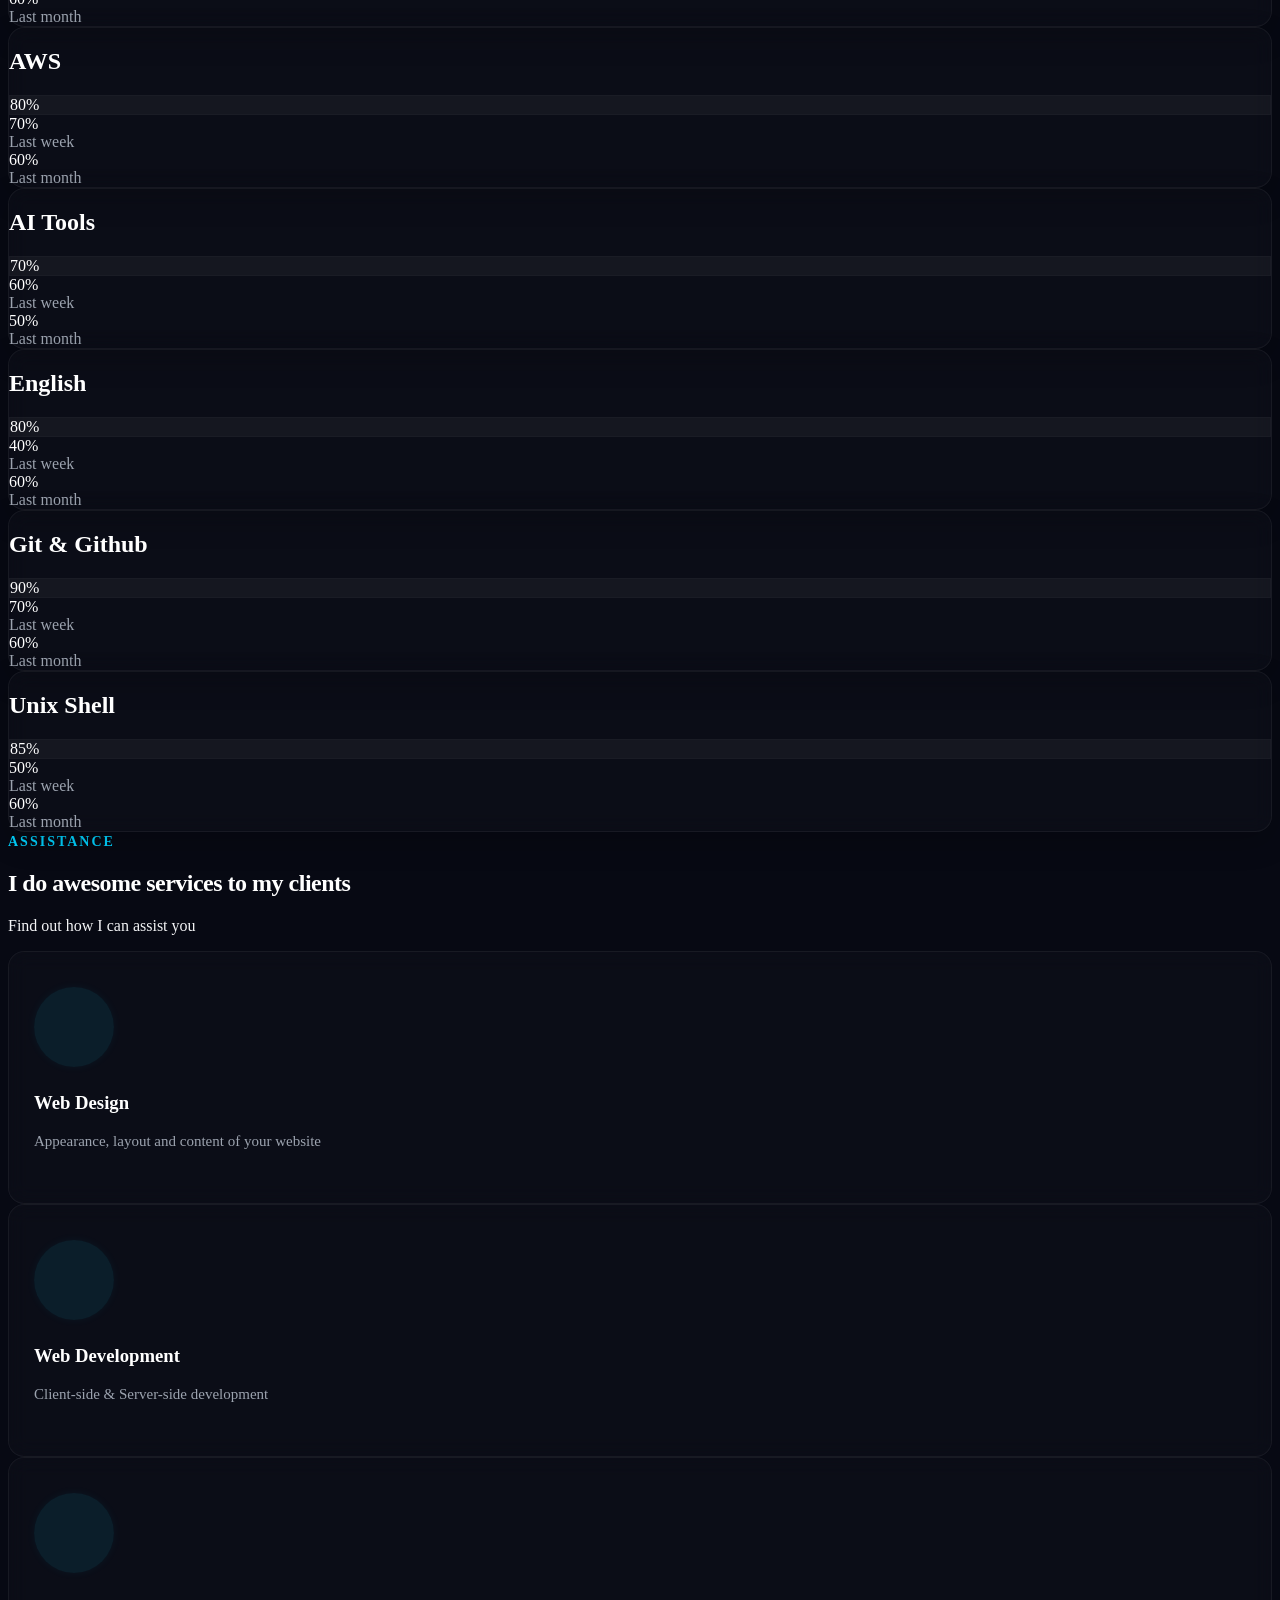
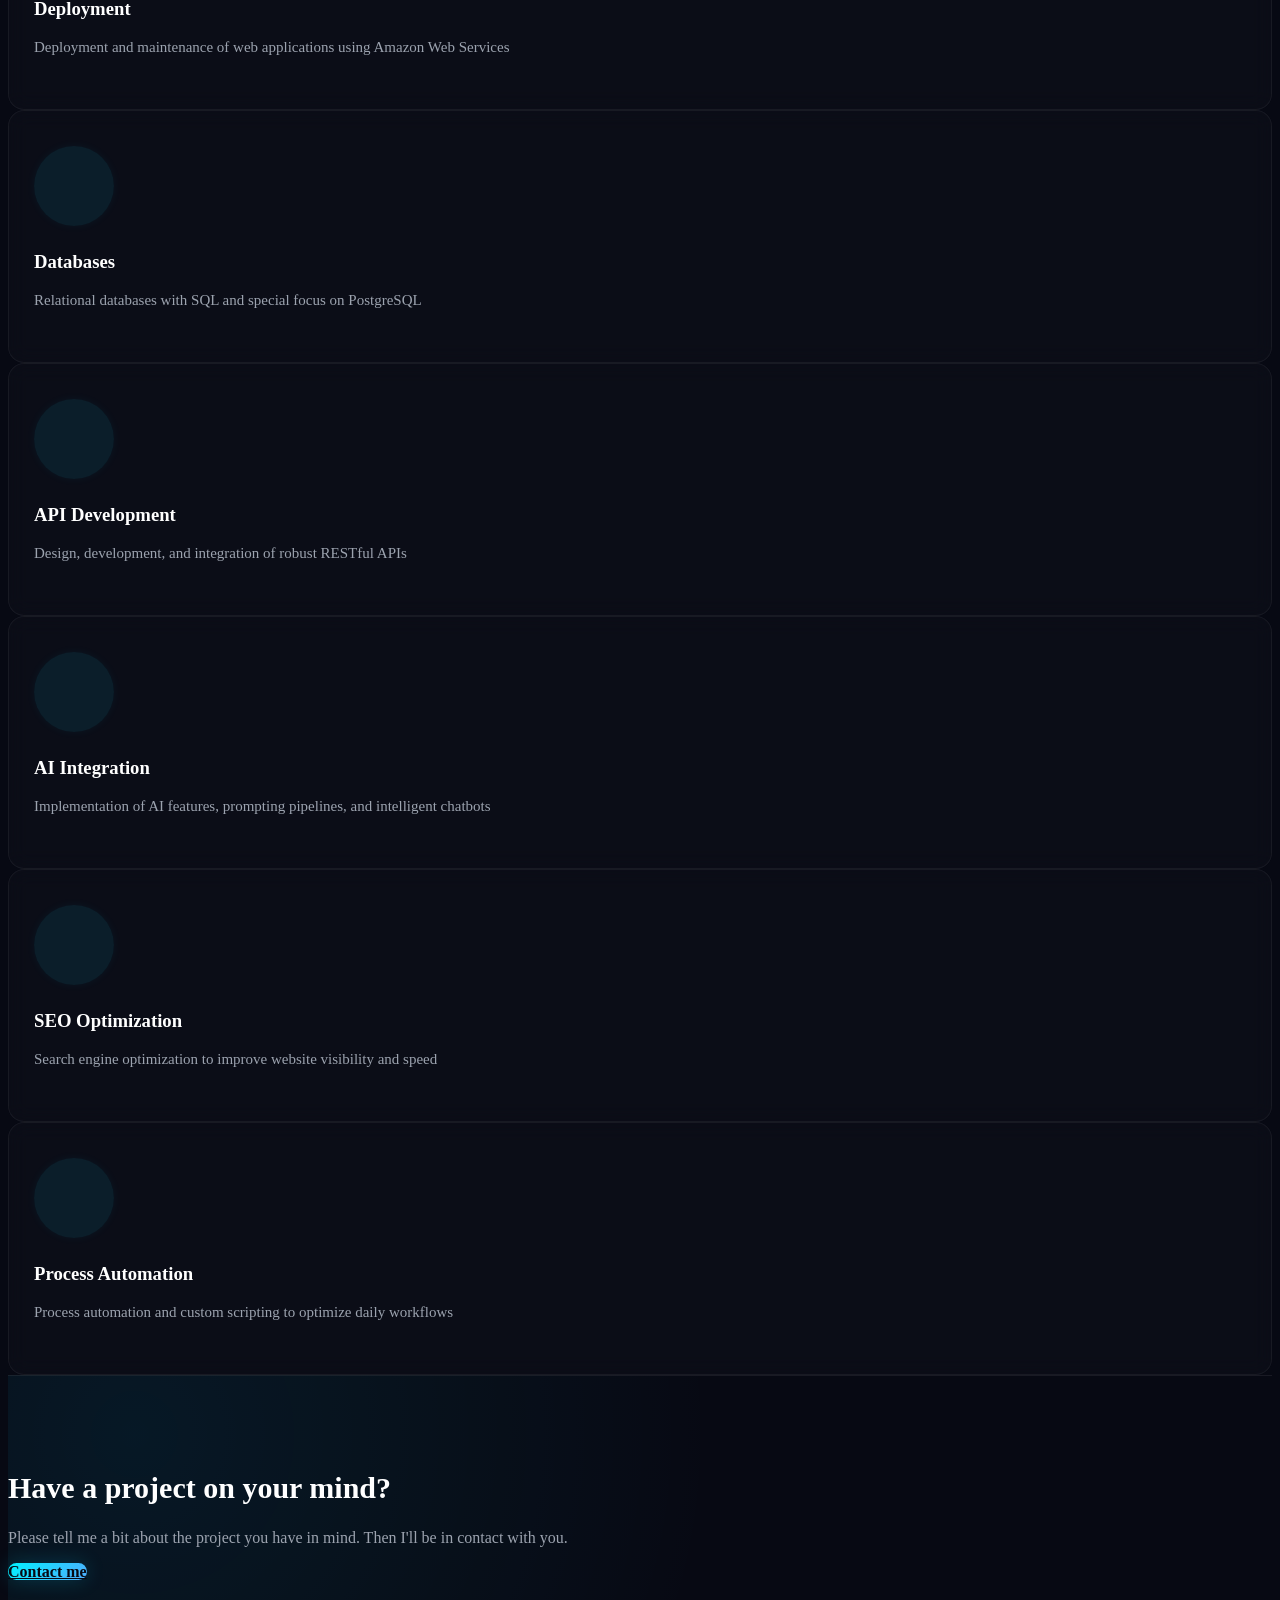
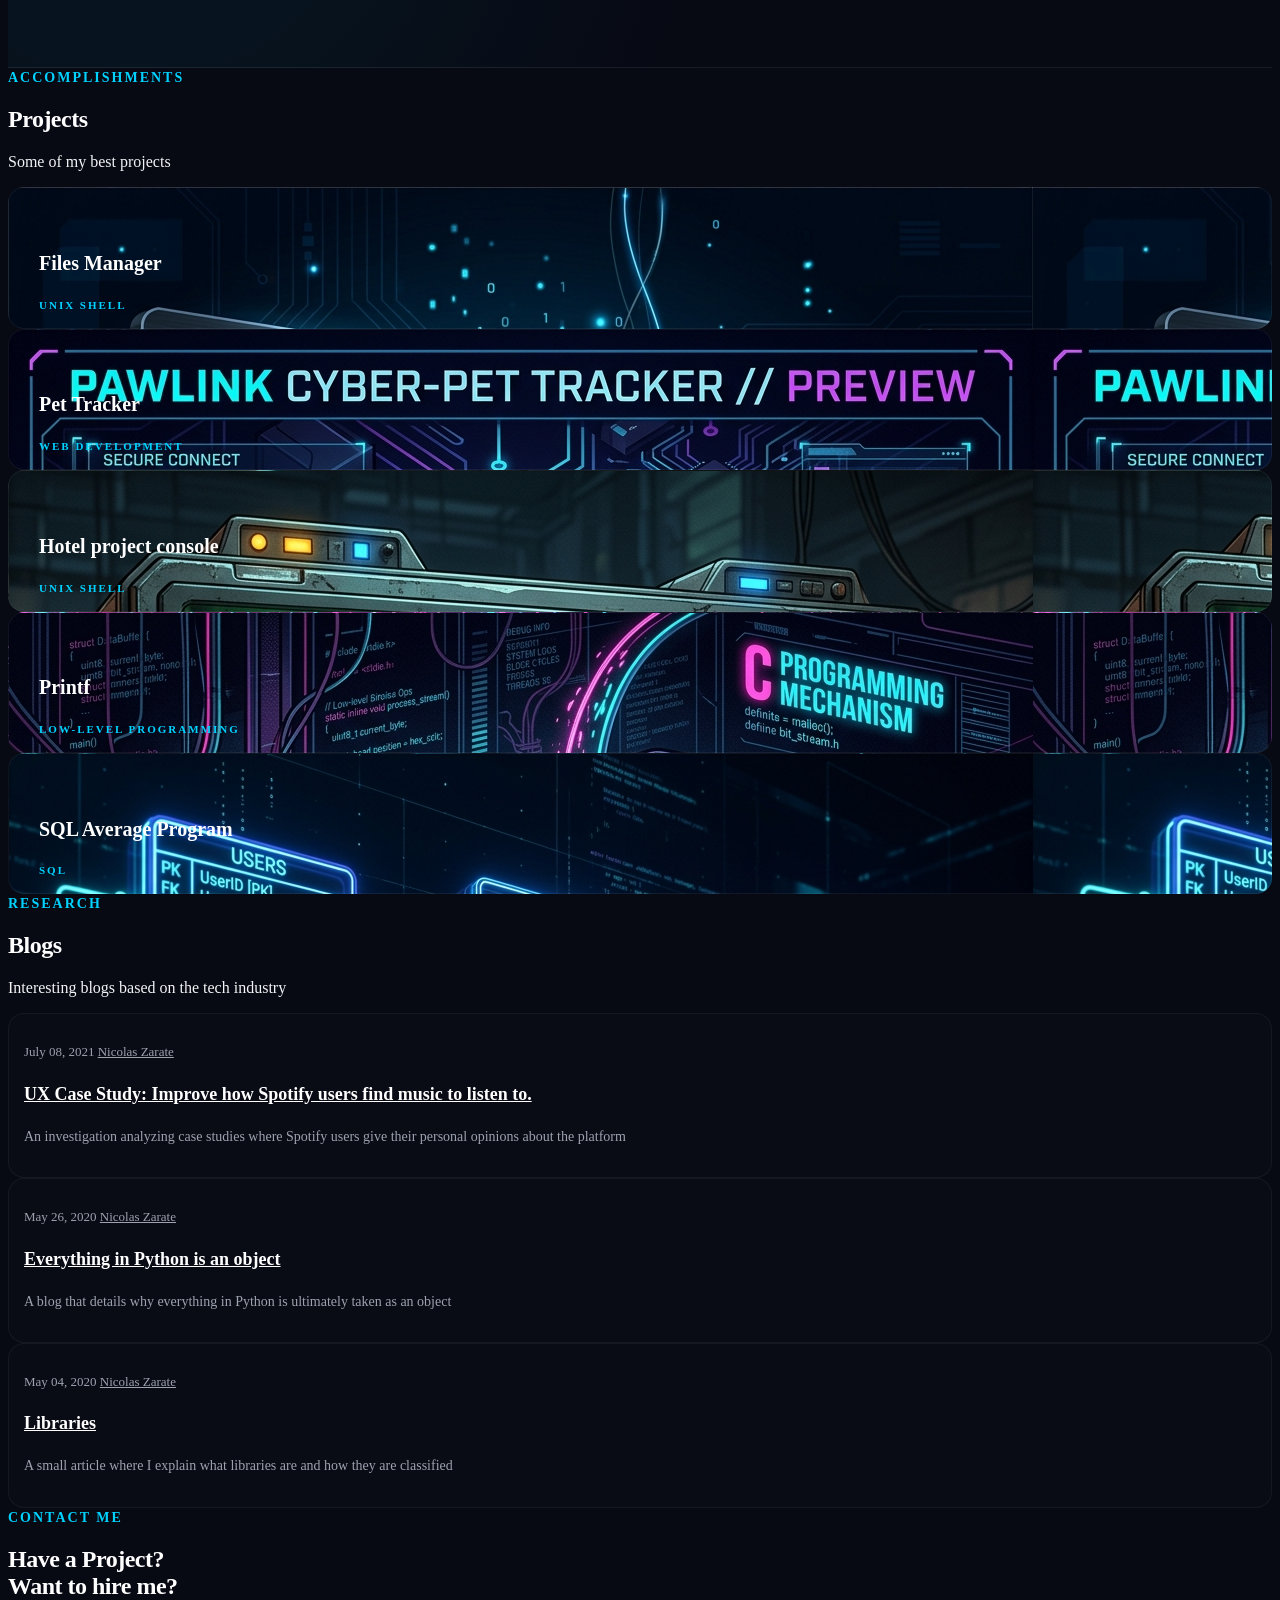
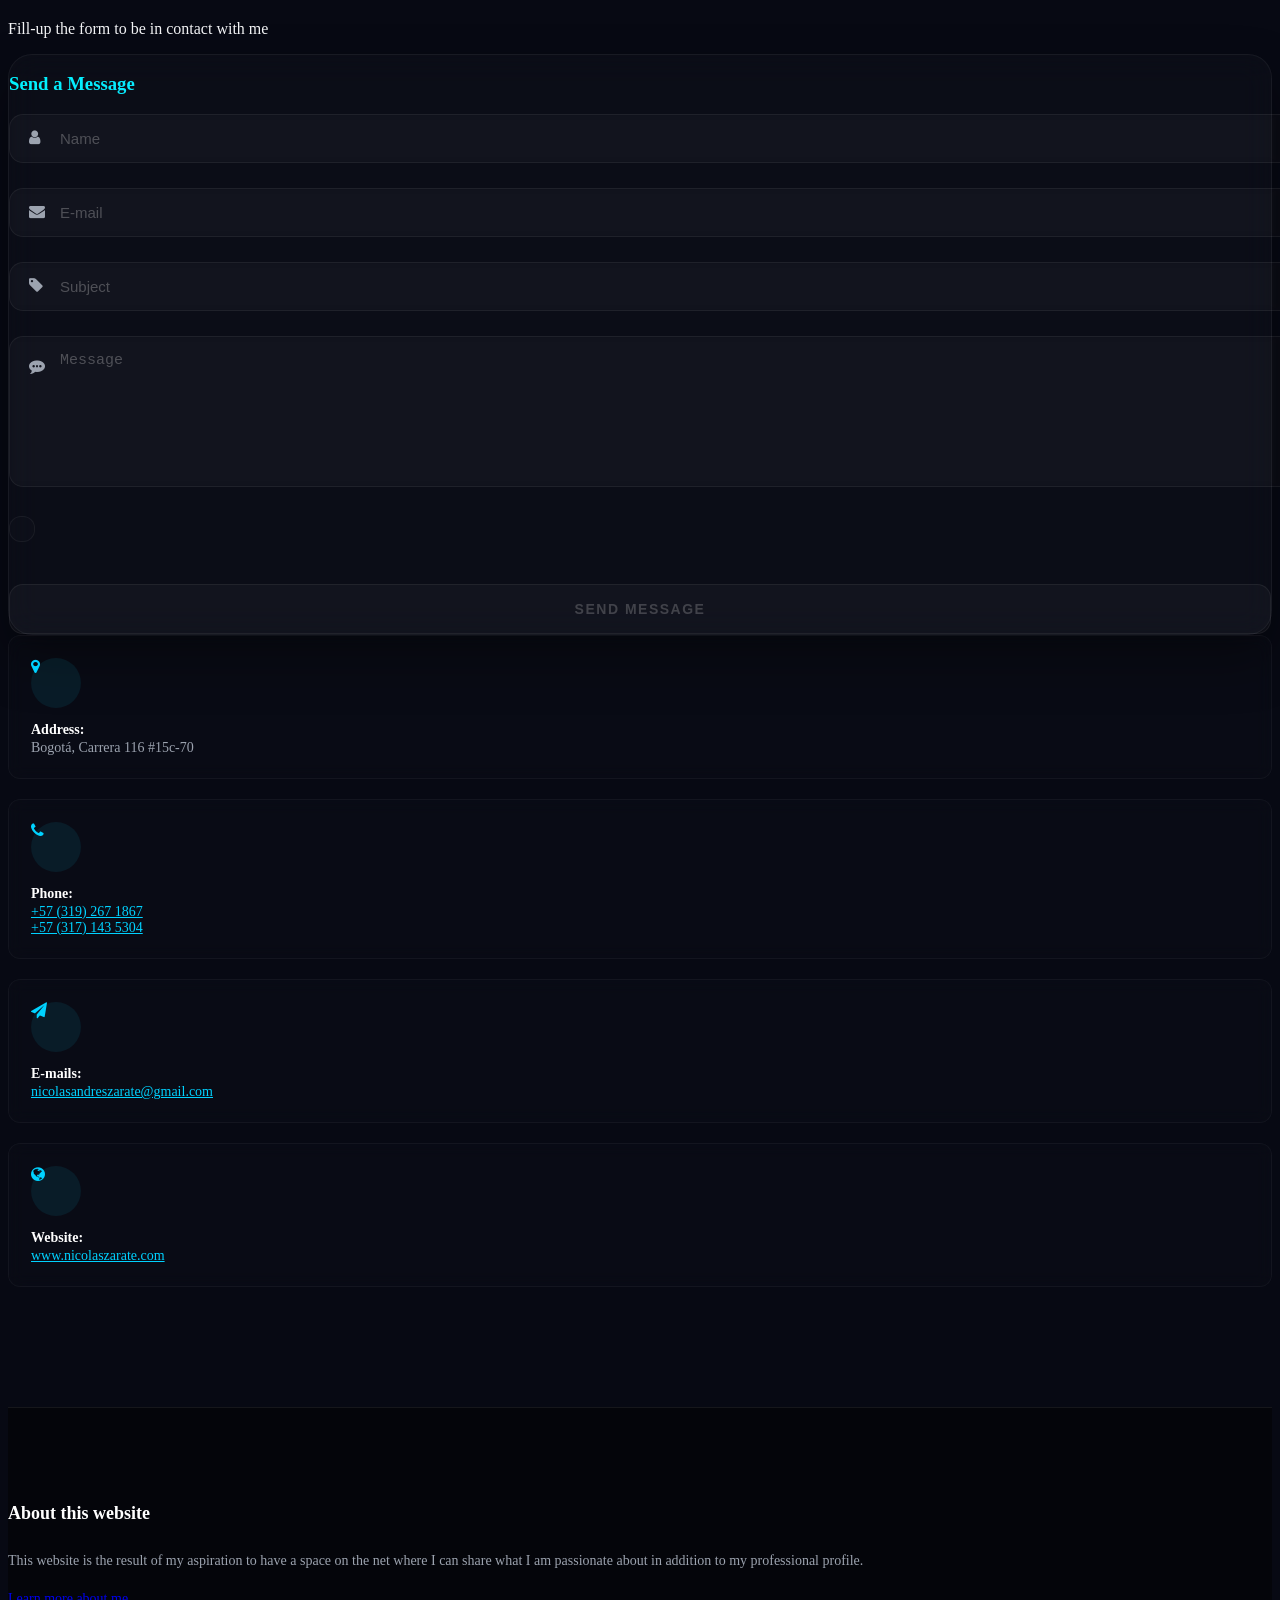
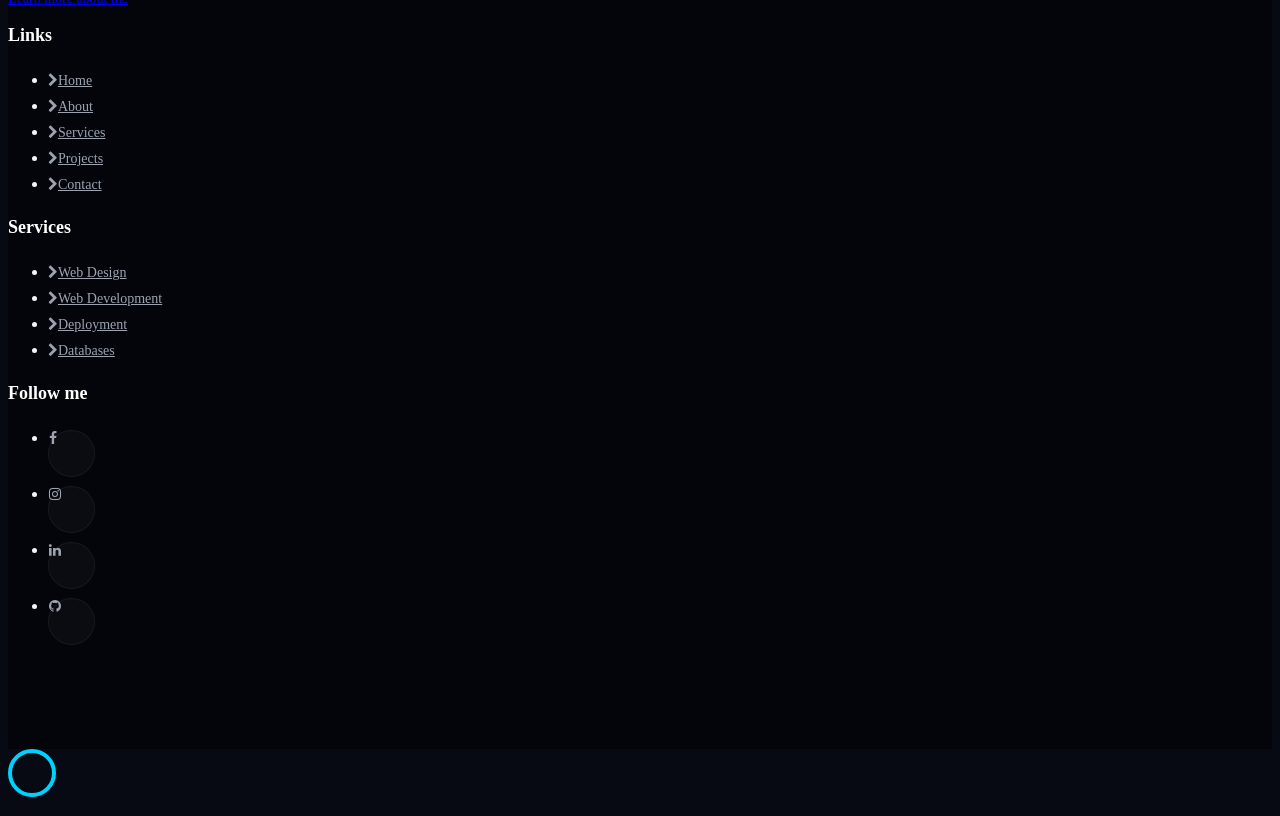
==== commit ad621943: "feat: add 4 new service cards to services section" ====
--- a/index.html
+++ b/index.html
@@ -635,6 +635,50 @@
 						</div>
 					</div> 
 				</div>
+				<div class="col-md-6 col-lg-3">
+					<div class="media block-6 services d-block bg-white rounded-lg shadow ftco-animate">
+						<div class="icon shadow d-flex align-items-center justify-content-center"><span class="flaticon-app-development"></span></div>
+						<div class="media-body">
+							<h3 class="heading mb-3">API Development</h3>
+							<p>
+								Design, development, and integration of robust RESTful APIs
+							</p>
+						</div>
+					</div> 
+				</div>
+				<div class="col-md-6 col-lg-3">
+					<div class="media block-6 services d-block bg-white rounded-lg shadow ftco-animate">
+						<div class="icon shadow d-flex align-items-center justify-content-center"><span class="flaticon-listening"></span></div>
+						<div class="media-body">
+							<h3 class="heading mb-3">AI Integration</h3>
+							<p>
+								Implementation of AI features, prompting pipelines, and intelligent chatbots
+							</p>
+						</div>
+					</div> 
+				</div>
+				<div class="col-md-6 col-lg-3">
+					<div class="media block-6 services d-block bg-white rounded-lg shadow ftco-animate">
+						<div class="icon shadow d-flex align-items-center justify-content-center"><span class="flaticon-zoom"></span></div>
+						<div class="media-body">
+							<h3 class="heading mb-3">SEO Optimization</h3>
+							<p>
+								Search engine optimization to improve website visibility and speed
+							</p>
+						</div>
+					</div> 
+				</div>
+				<div class="col-md-6 col-lg-3">
+					<div class="media block-6 services d-block bg-white rounded-lg shadow ftco-animate">
+						<div class="icon shadow d-flex align-items-center justify-content-center"><span class="flaticon-coffee"></span></div>
+						<div class="media-body">
+							<h3 class="heading mb-3">Process Automation</h3>
+							<p>
+								Process automation and custom scripting to optimize daily workflows
+							</p>
+						</div>
+					</div> 
+				</div>
 			</div>
 
 			<!-- <div class="row">
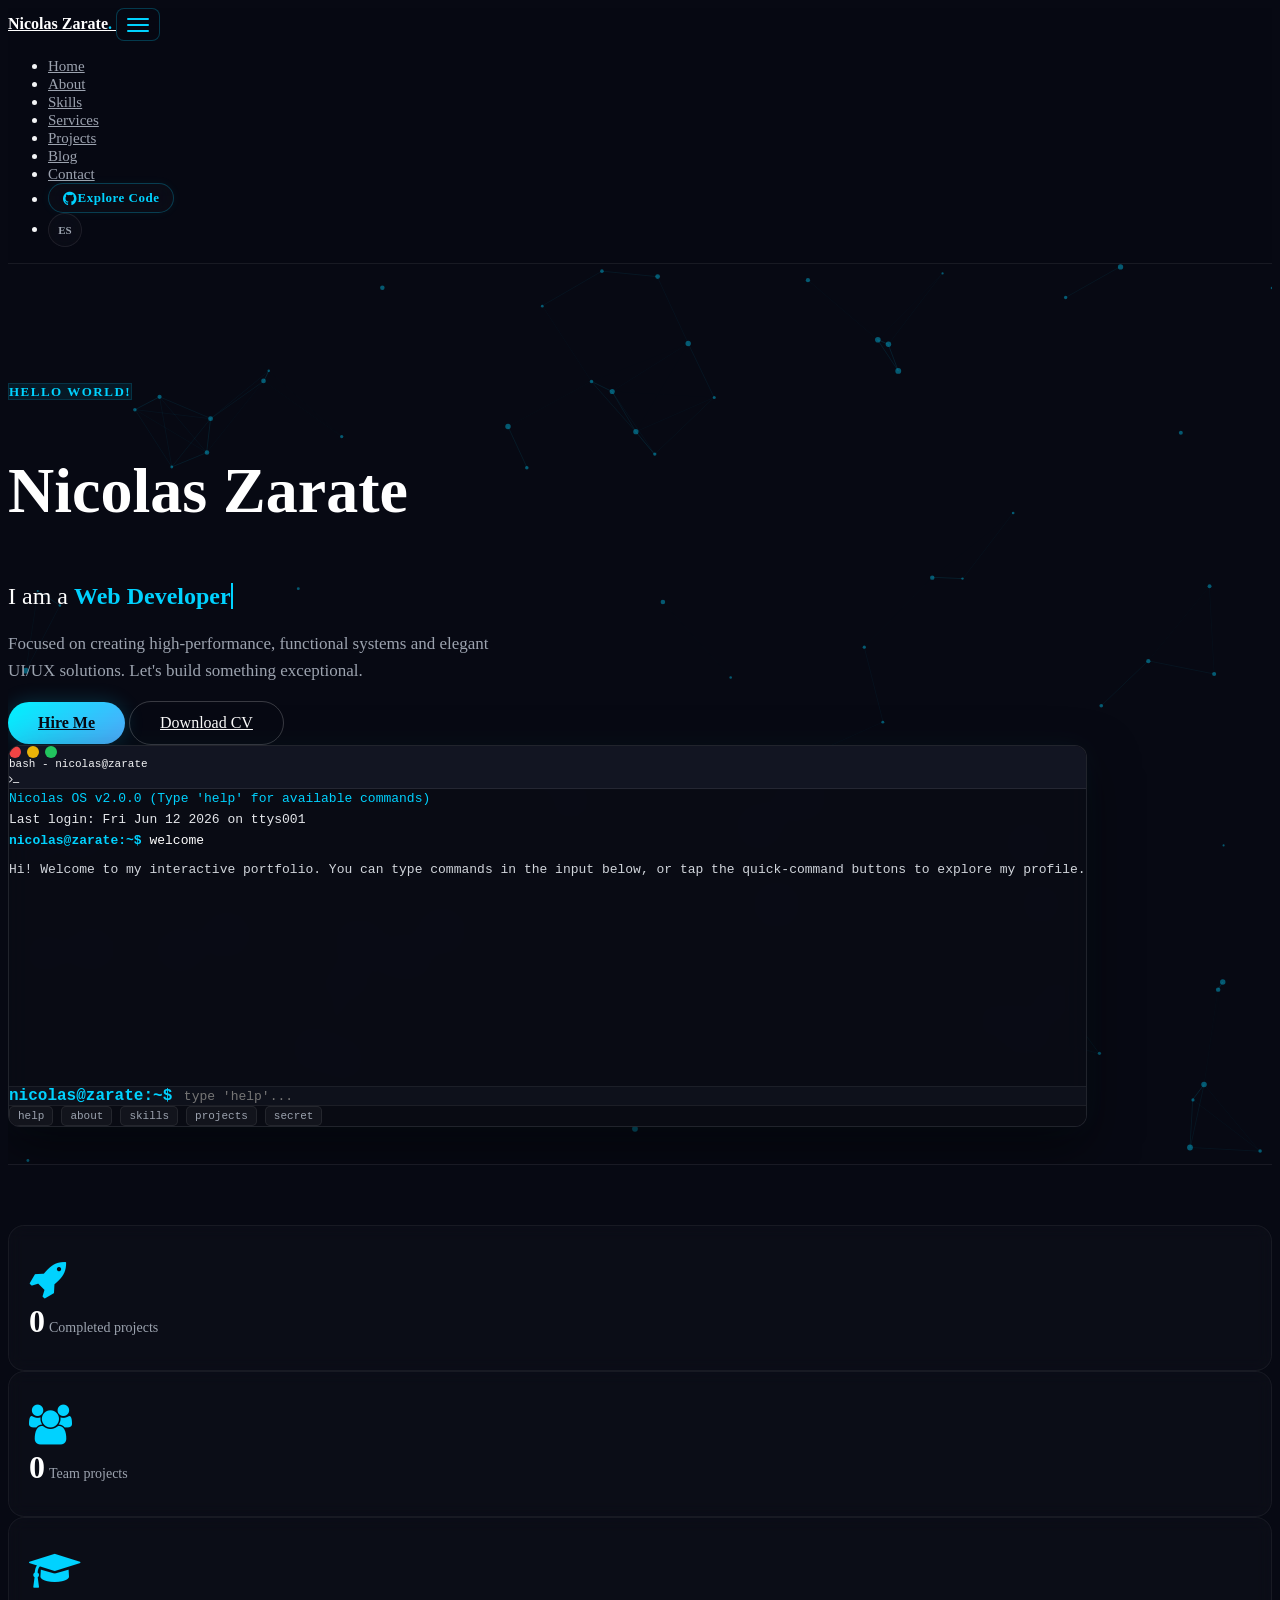
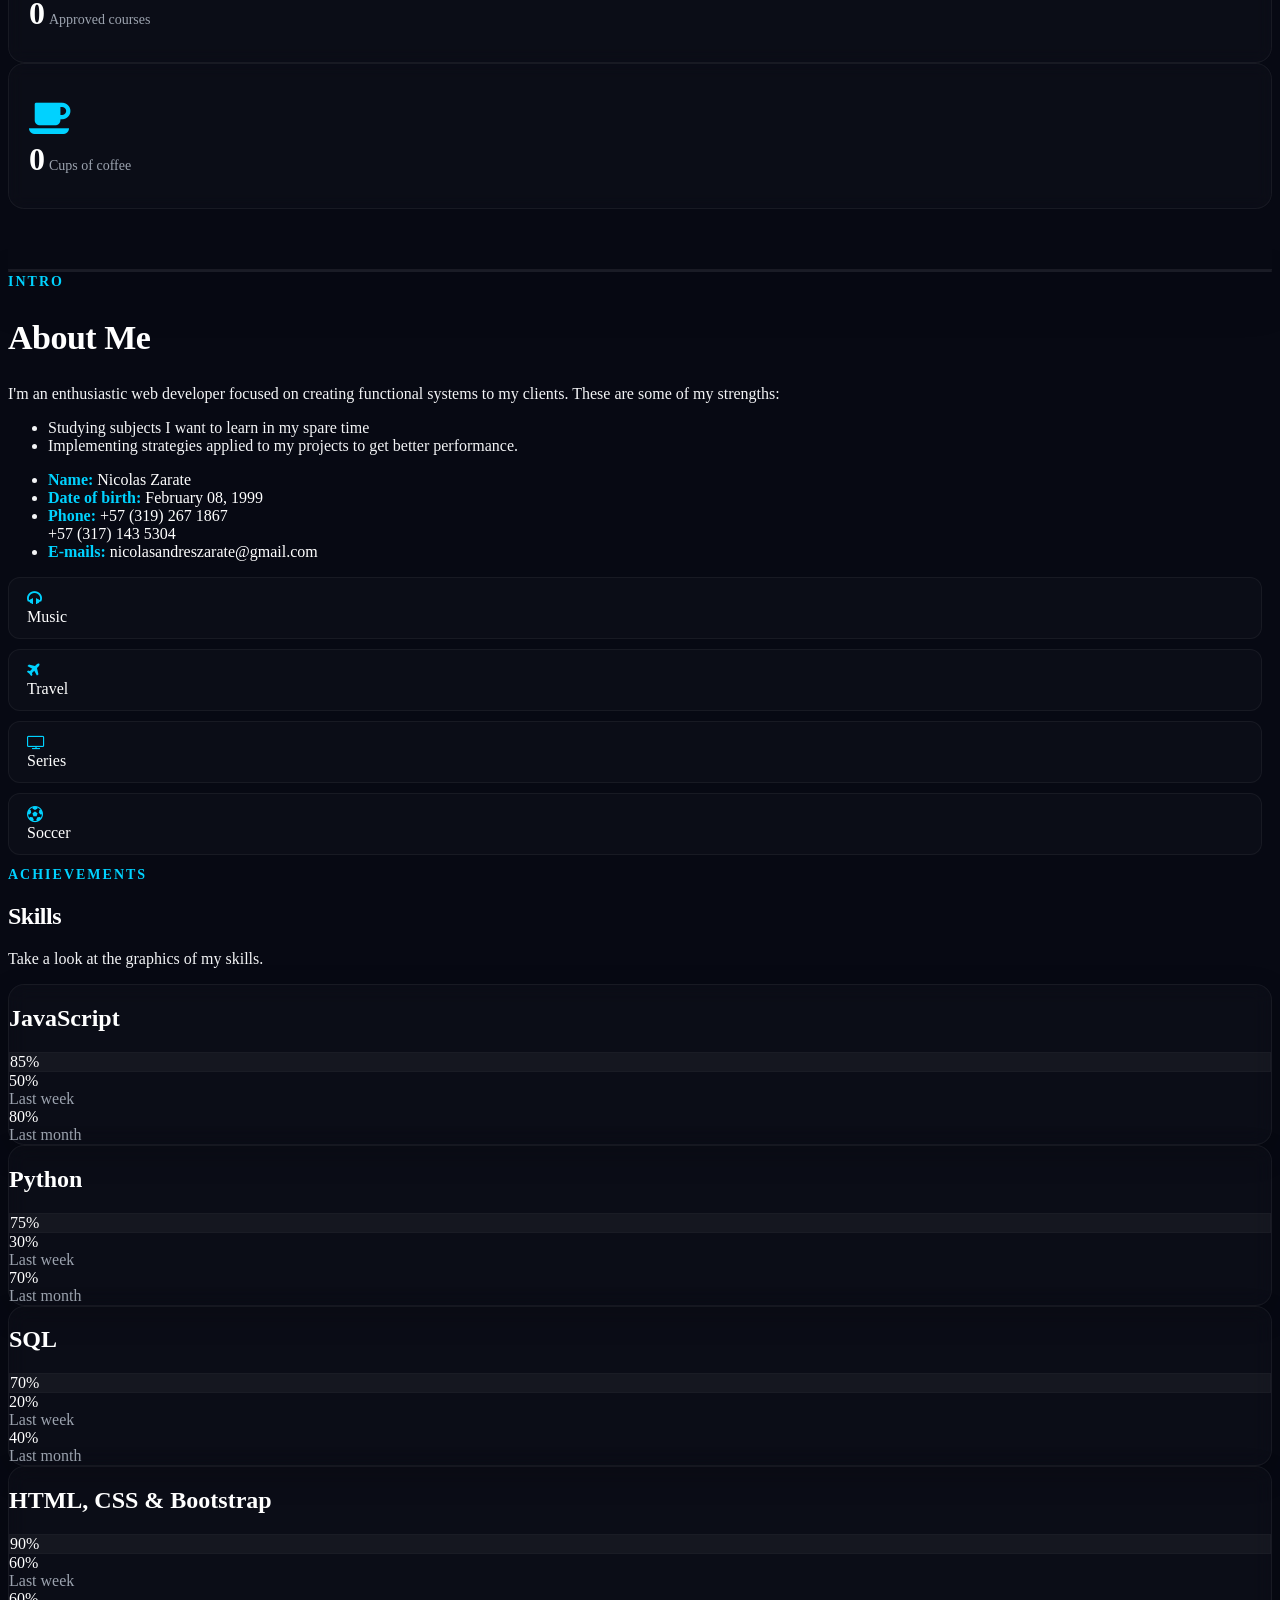
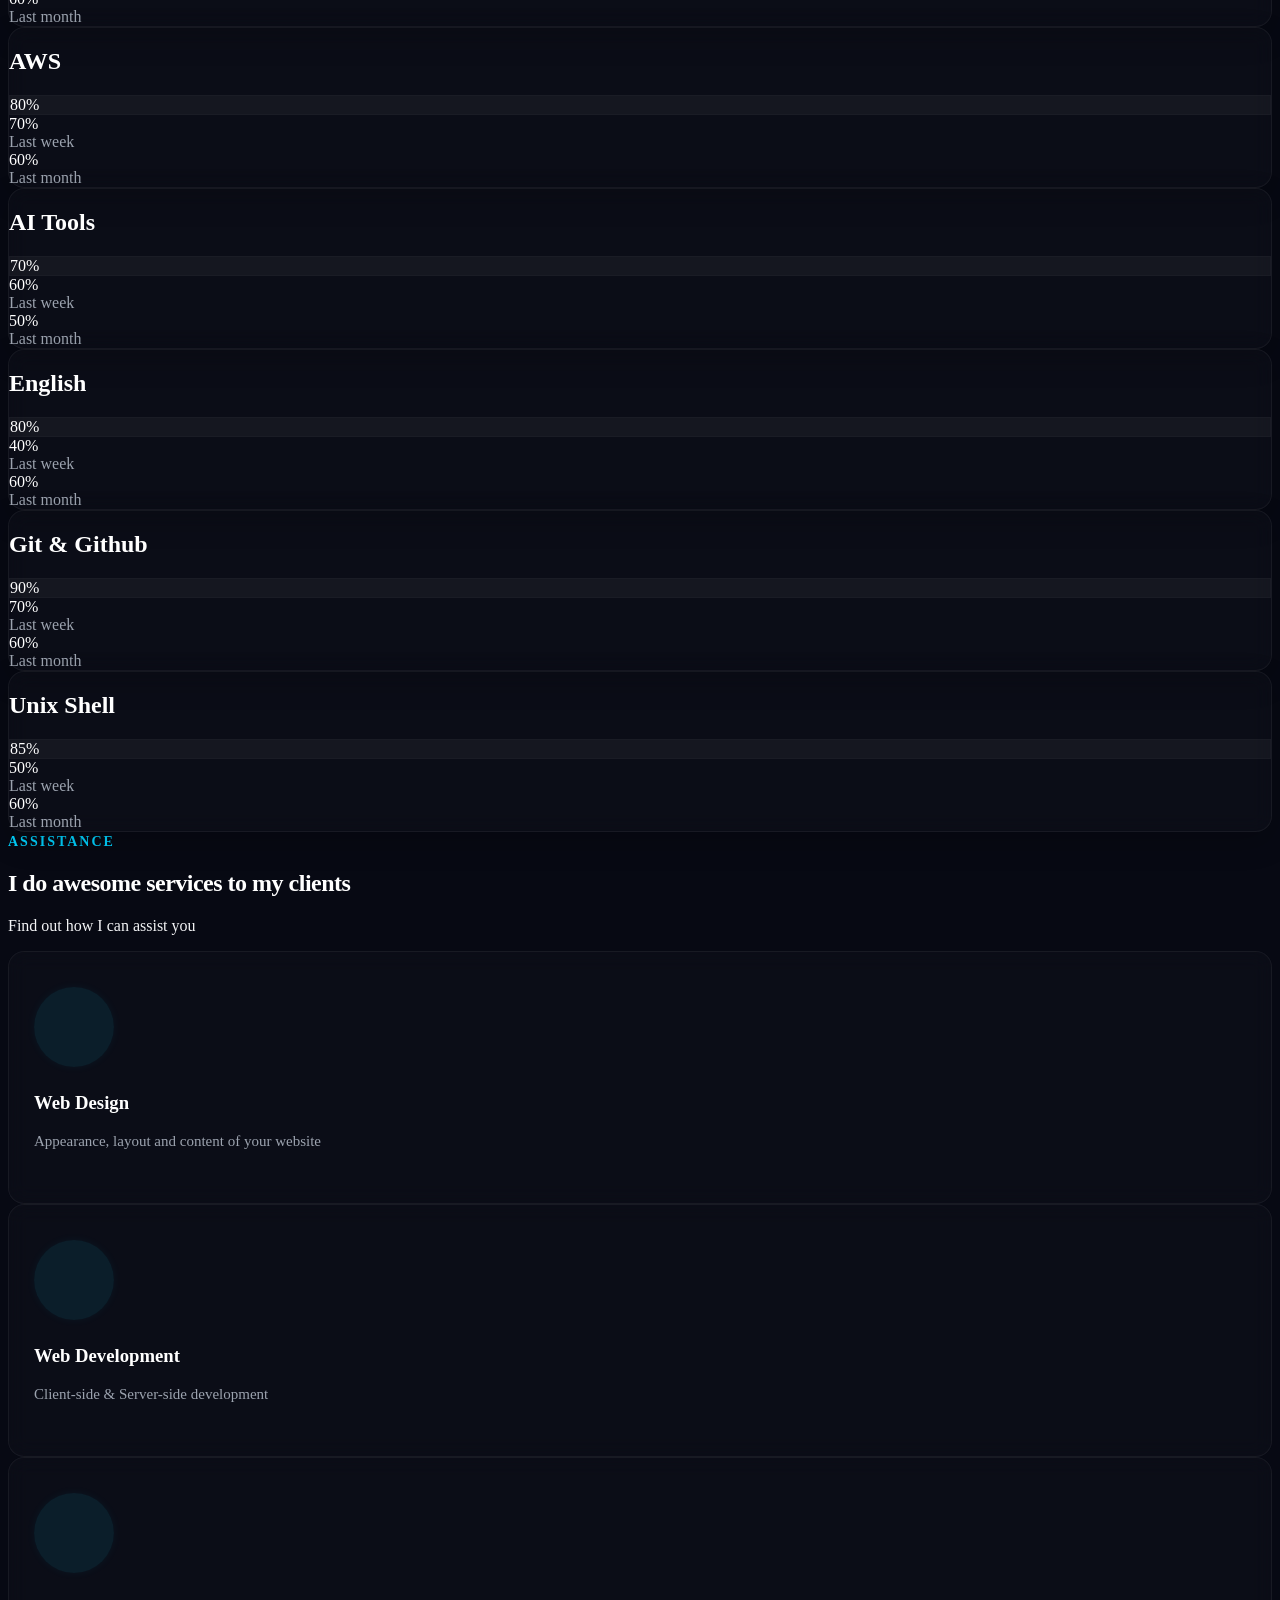
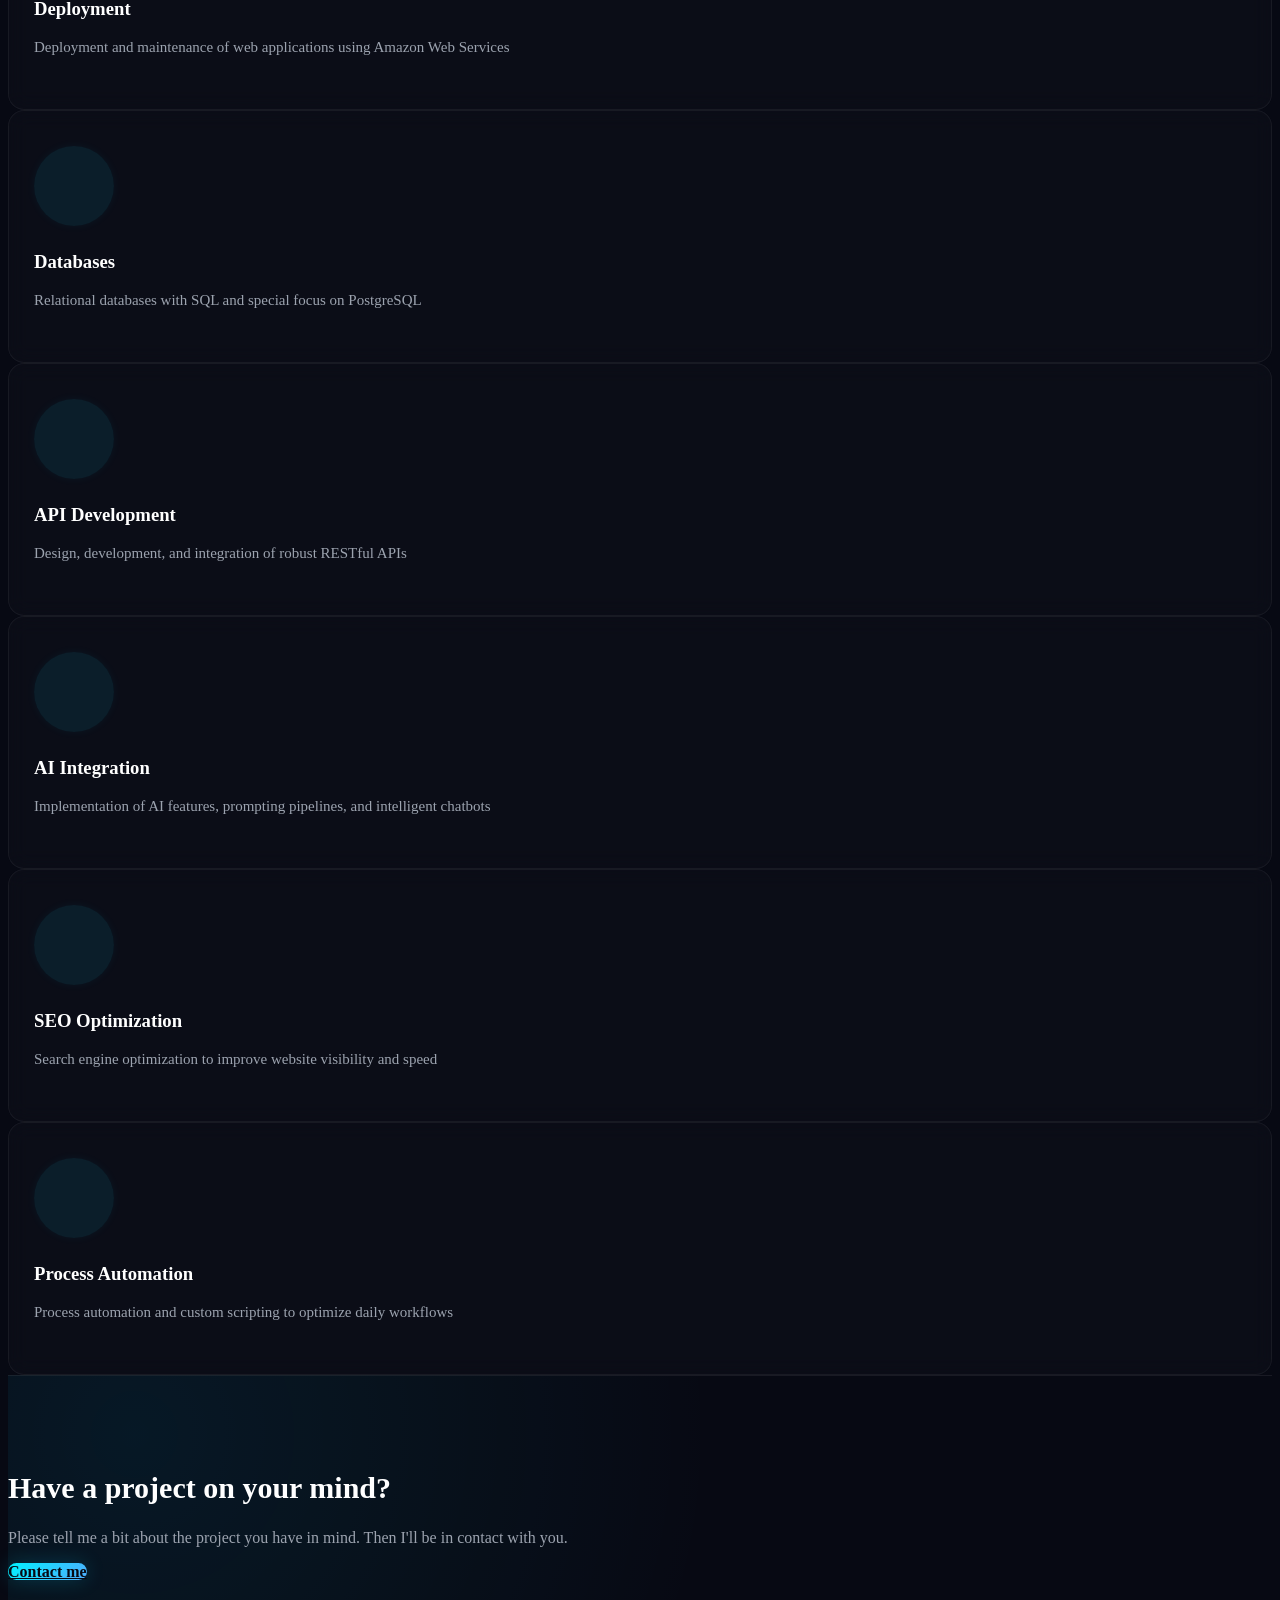
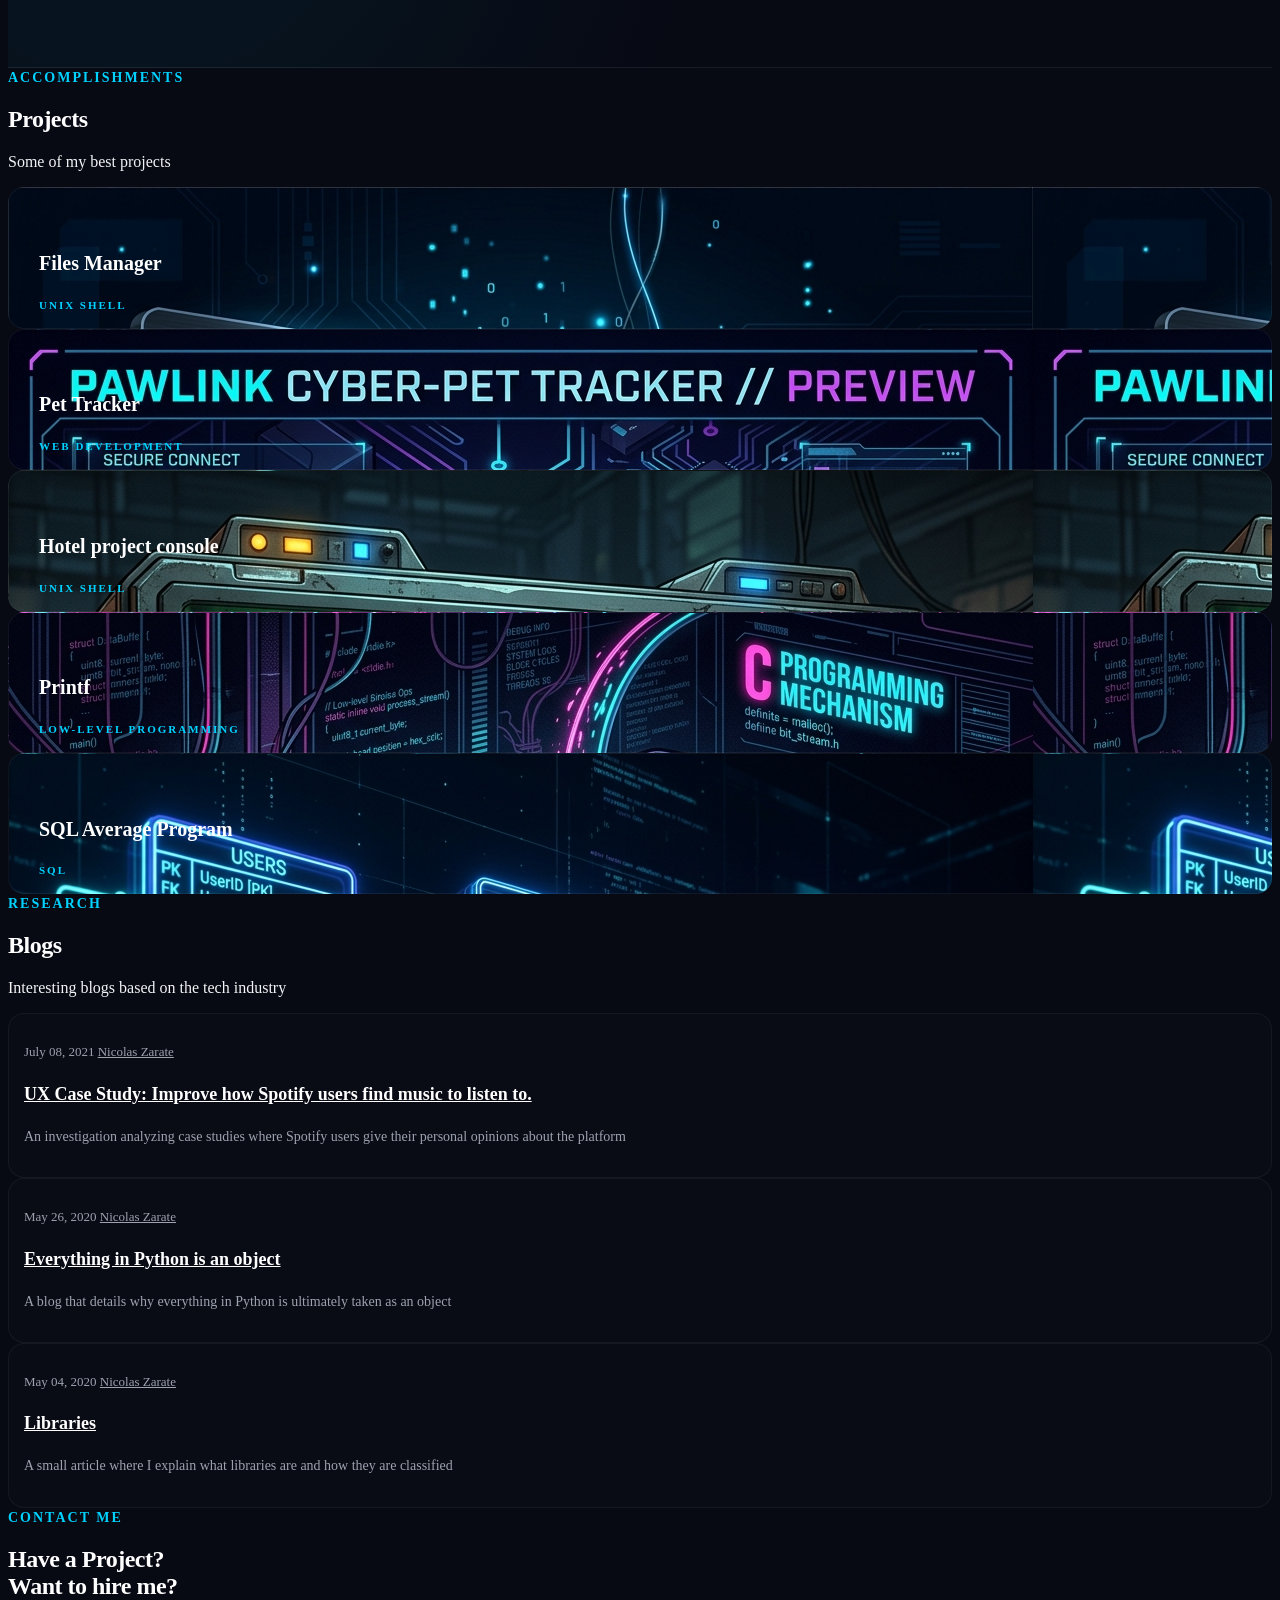
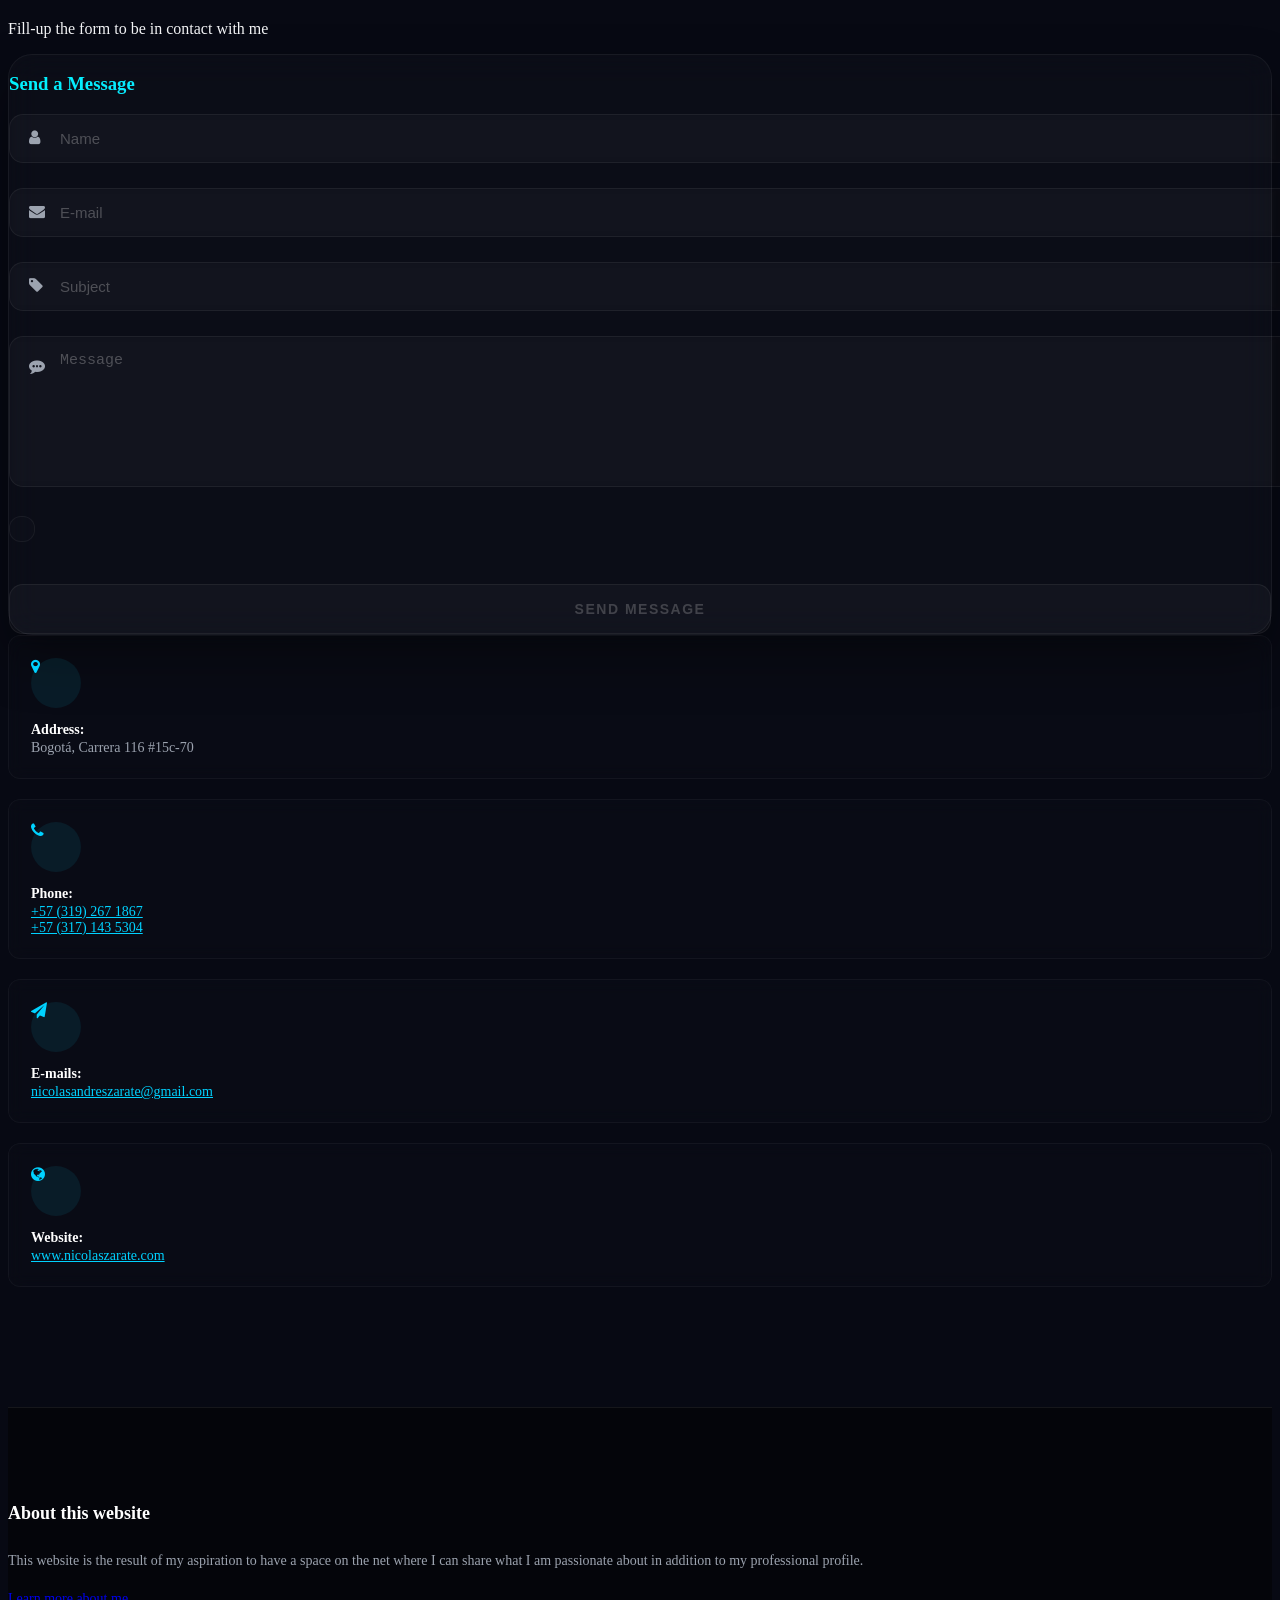
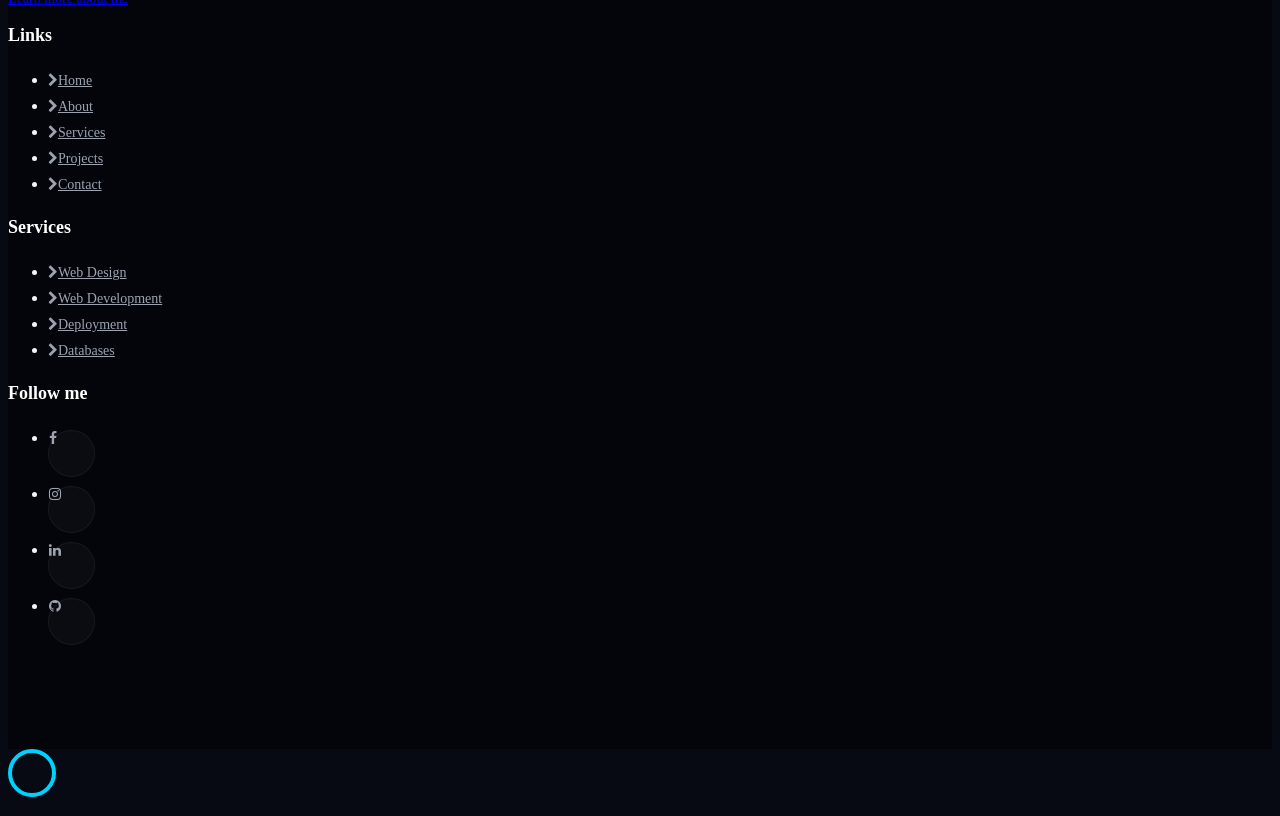
==== commit e03d4d9f: "fix: update portfolio preview image and explore code navigation links to repository" ====
--- a/index.html
+++ b/index.html
@@ -72,7 +72,7 @@
 					<li class="nav-item"><a href="#blog-section" class="nav-link"><span>Blog</span></a></li>
 					<li class="nav-item"><a href="#contact-section" class="nav-link"><span>Contact</span></a></li>
 					<li class="nav-item align-self-lg-center ml-lg-3 my-2 my-lg-0">
-						<a href="https://github.com/Nicolanz" target="_blank" class="nav-btn-github">
+						<a href="https://github.com/Nicolanz/Portfolio" target="_blank" class="nav-btn-github">
 							<i class="fa fa-github mr-2"></i>Explore Code
 						</a>
 					</li>
--- a/css/custom.css
+++ b/css/custom.css
@@ -517,6 +517,9 @@
     border-radius: 14px;
     padding: 15px 18px 15px 50px;
     font-size: 15px;
+    line-height: normal;
+    -webkit-appearance: none;
+    appearance: none;
     transition: all 0.3s cubic-bezier(0.25, 0.8, 0.25, 1);
     backdrop-filter: blur(5px);
 }
@@ -1046,16 +1049,12 @@
     transform: rotate(0deg);
     border-color: var(--primary-cyan) !important;
 }
-}
 
 /* Contact Form Mobile/reCAPTCHA Responsive Adjustments */
 @media (max-width: 576px) {
     .contact-form {
         padding: 24px 16px !important; /* Give more horizontal space on mobile */
     }
-}
-
-@media (max-width: 480px) {
     .g-recaptcha-wrapper {
         padding: 8px 4px !important;
         display: inline-flex !important;
@@ -1265,3 +1264,19 @@
     margin-right: -12px; /* Acerca el punto cyan al logo */
     margin-bottom: 10px; /* Desplaza el logo ligeramente hacia abajo */
 }
+
+/* Prevent iOS auto-zoom on form inputs and terminal input focus, and fix iOS Safari caret positioning */
+@media screen and (max-width: 767px) {
+    .form-control-custom,
+    #terminal-input,
+    input[type="text"],
+    input[type="email"],
+    textarea {
+        font-size: 16px !important;
+    }
+
+    .form-control-custom {
+        padding-left: 18px !important;
+        text-indent: 32px !important;
+    }
+}
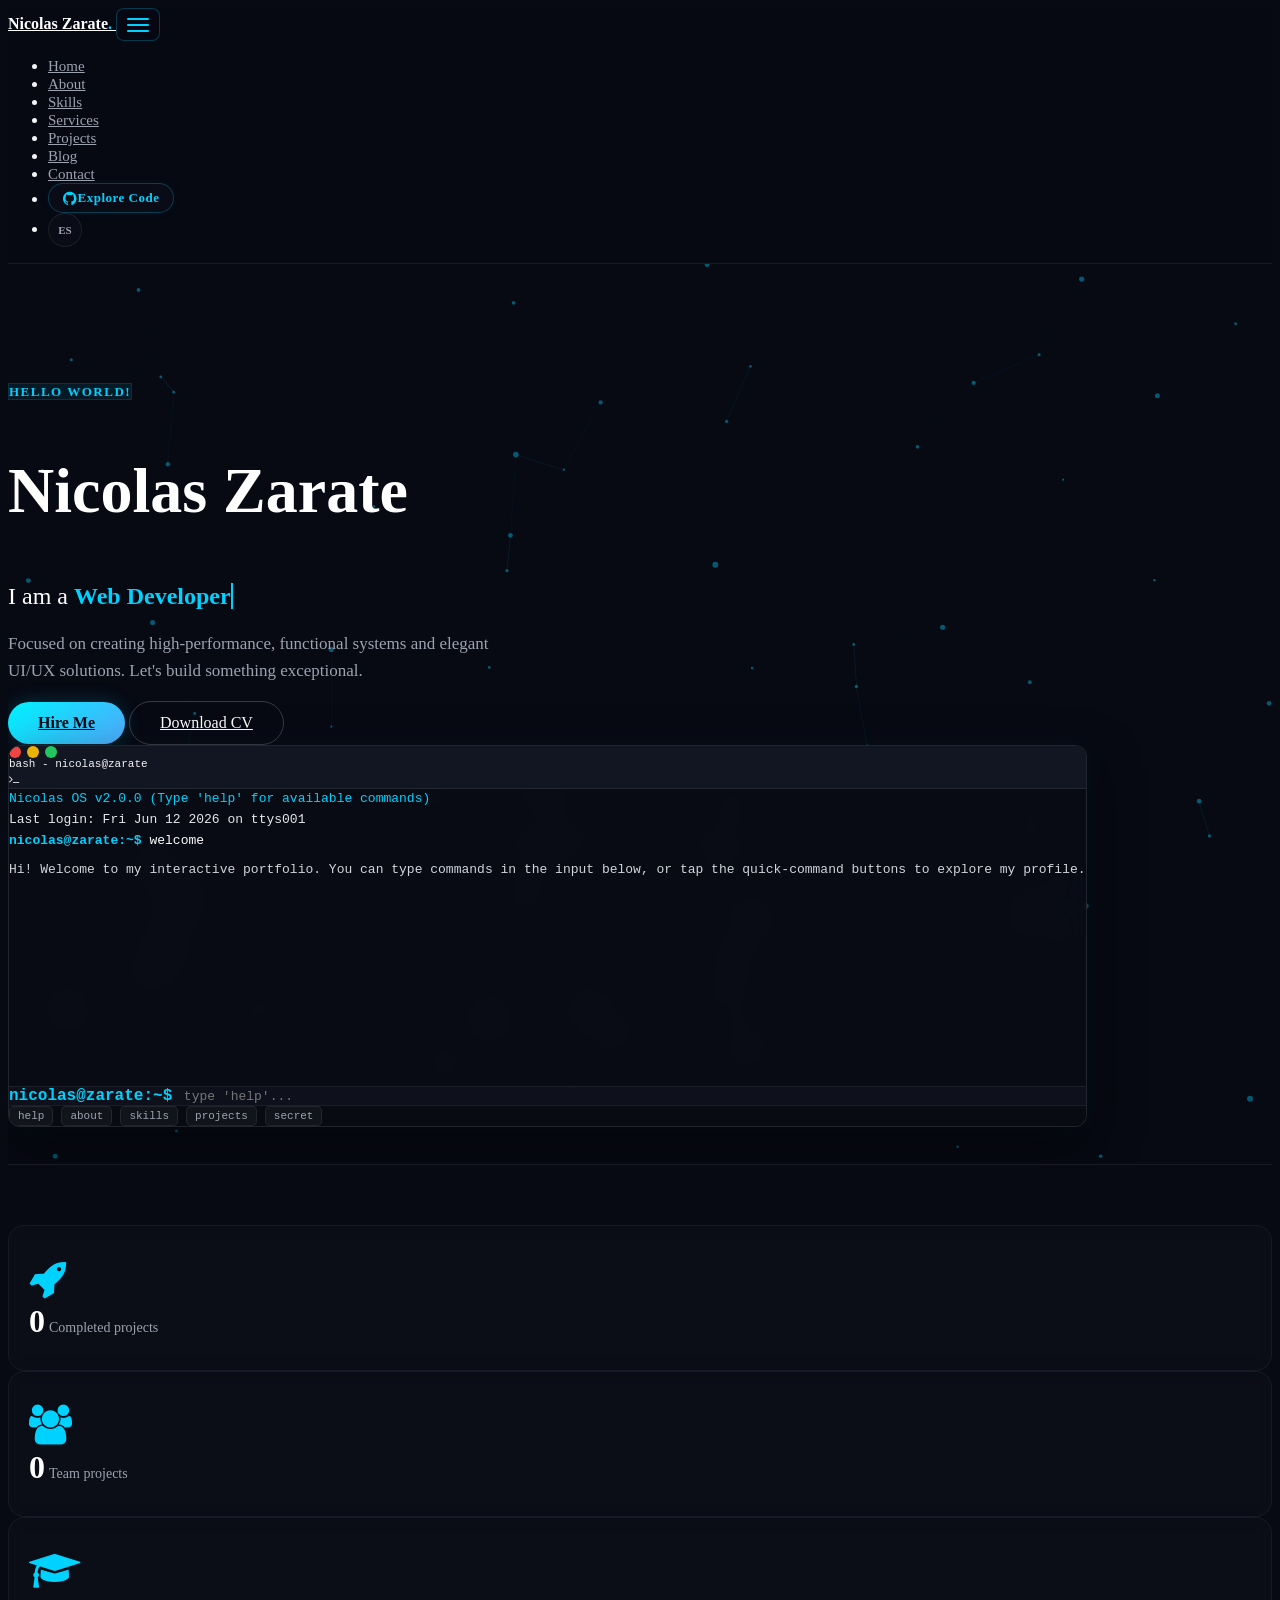
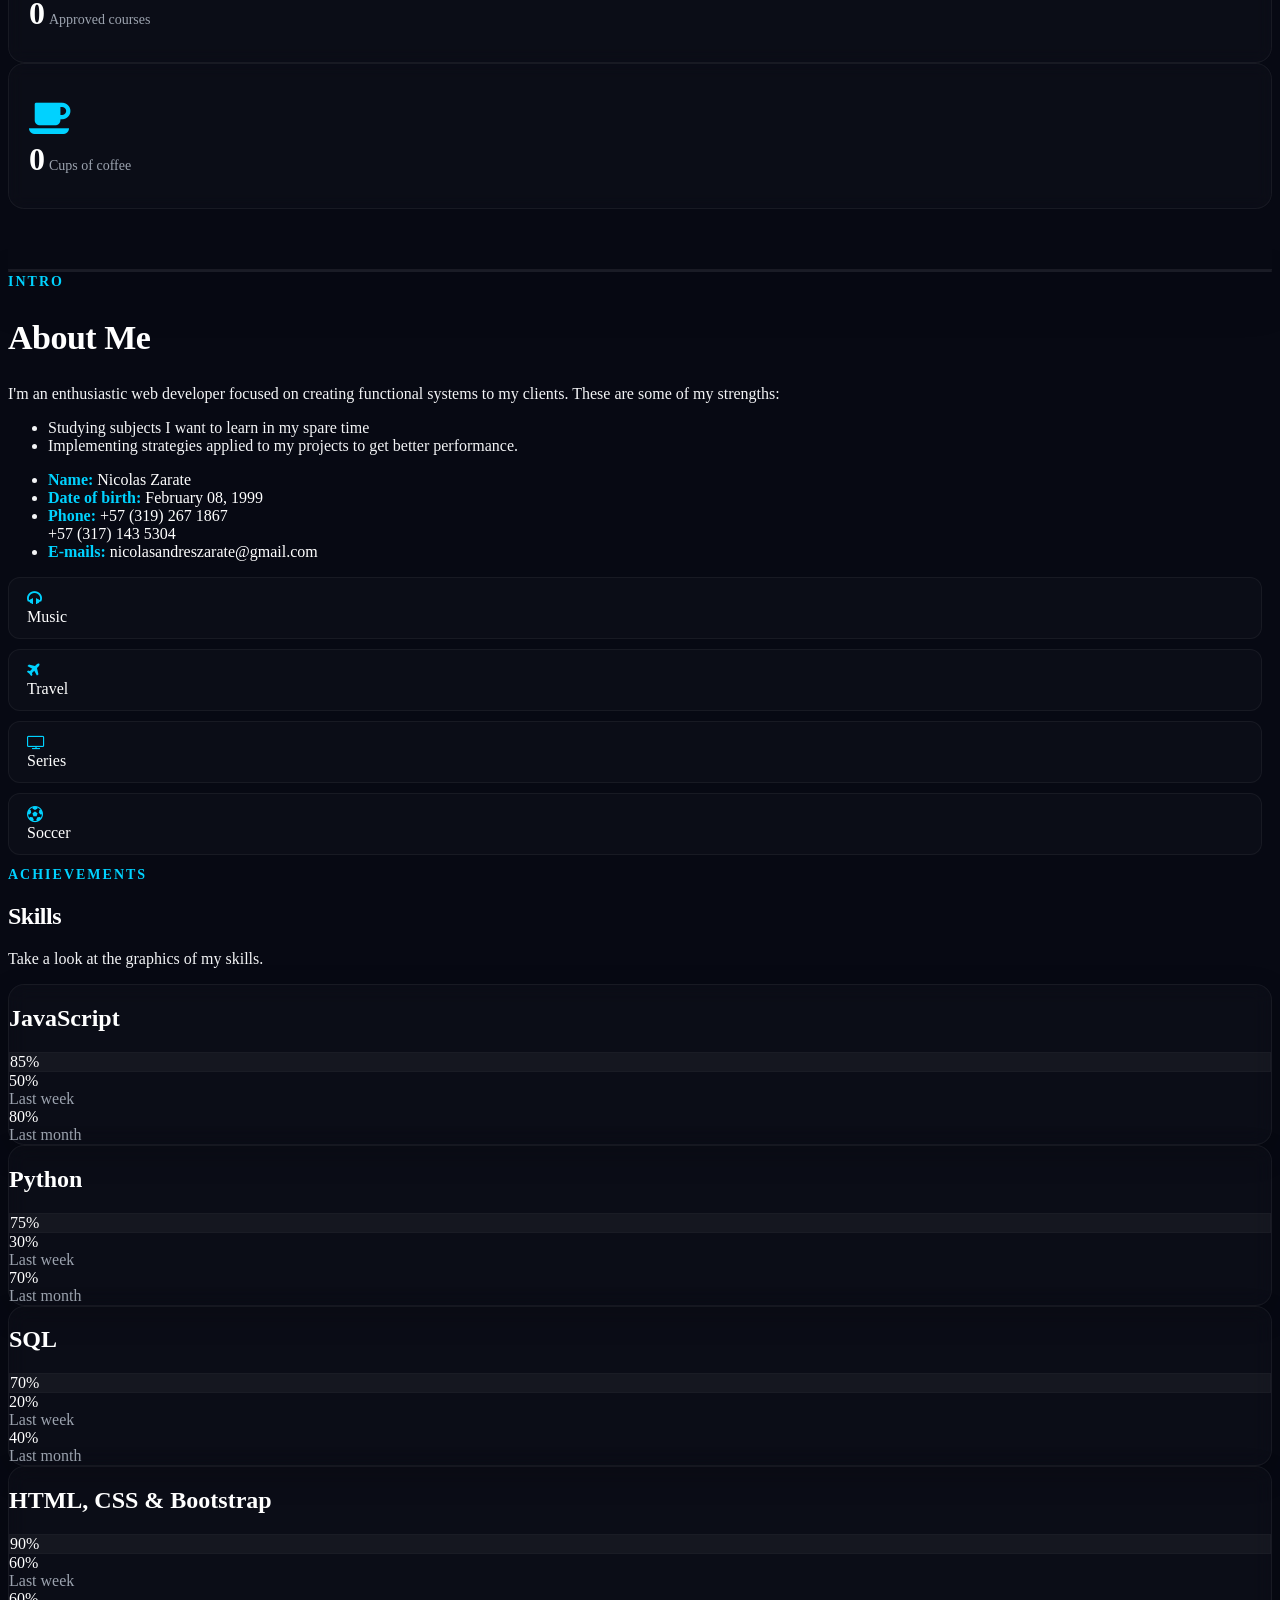
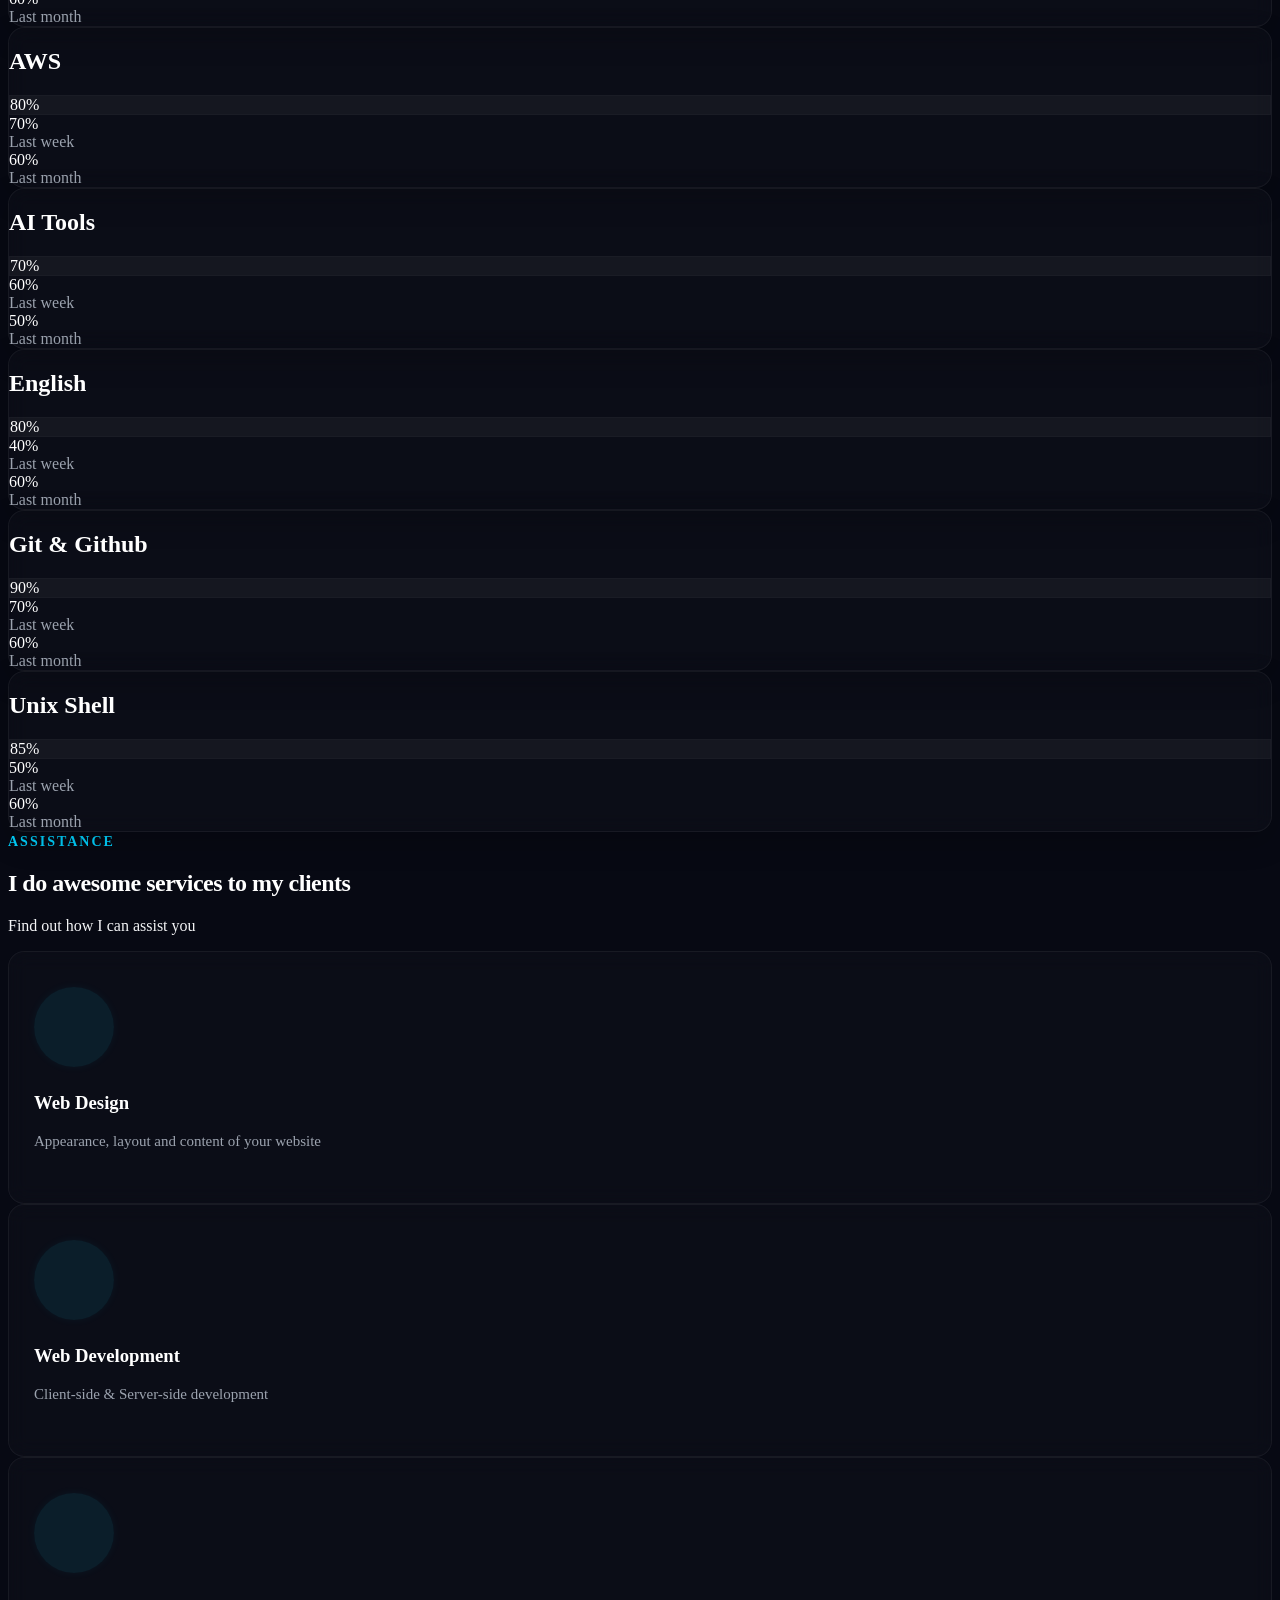
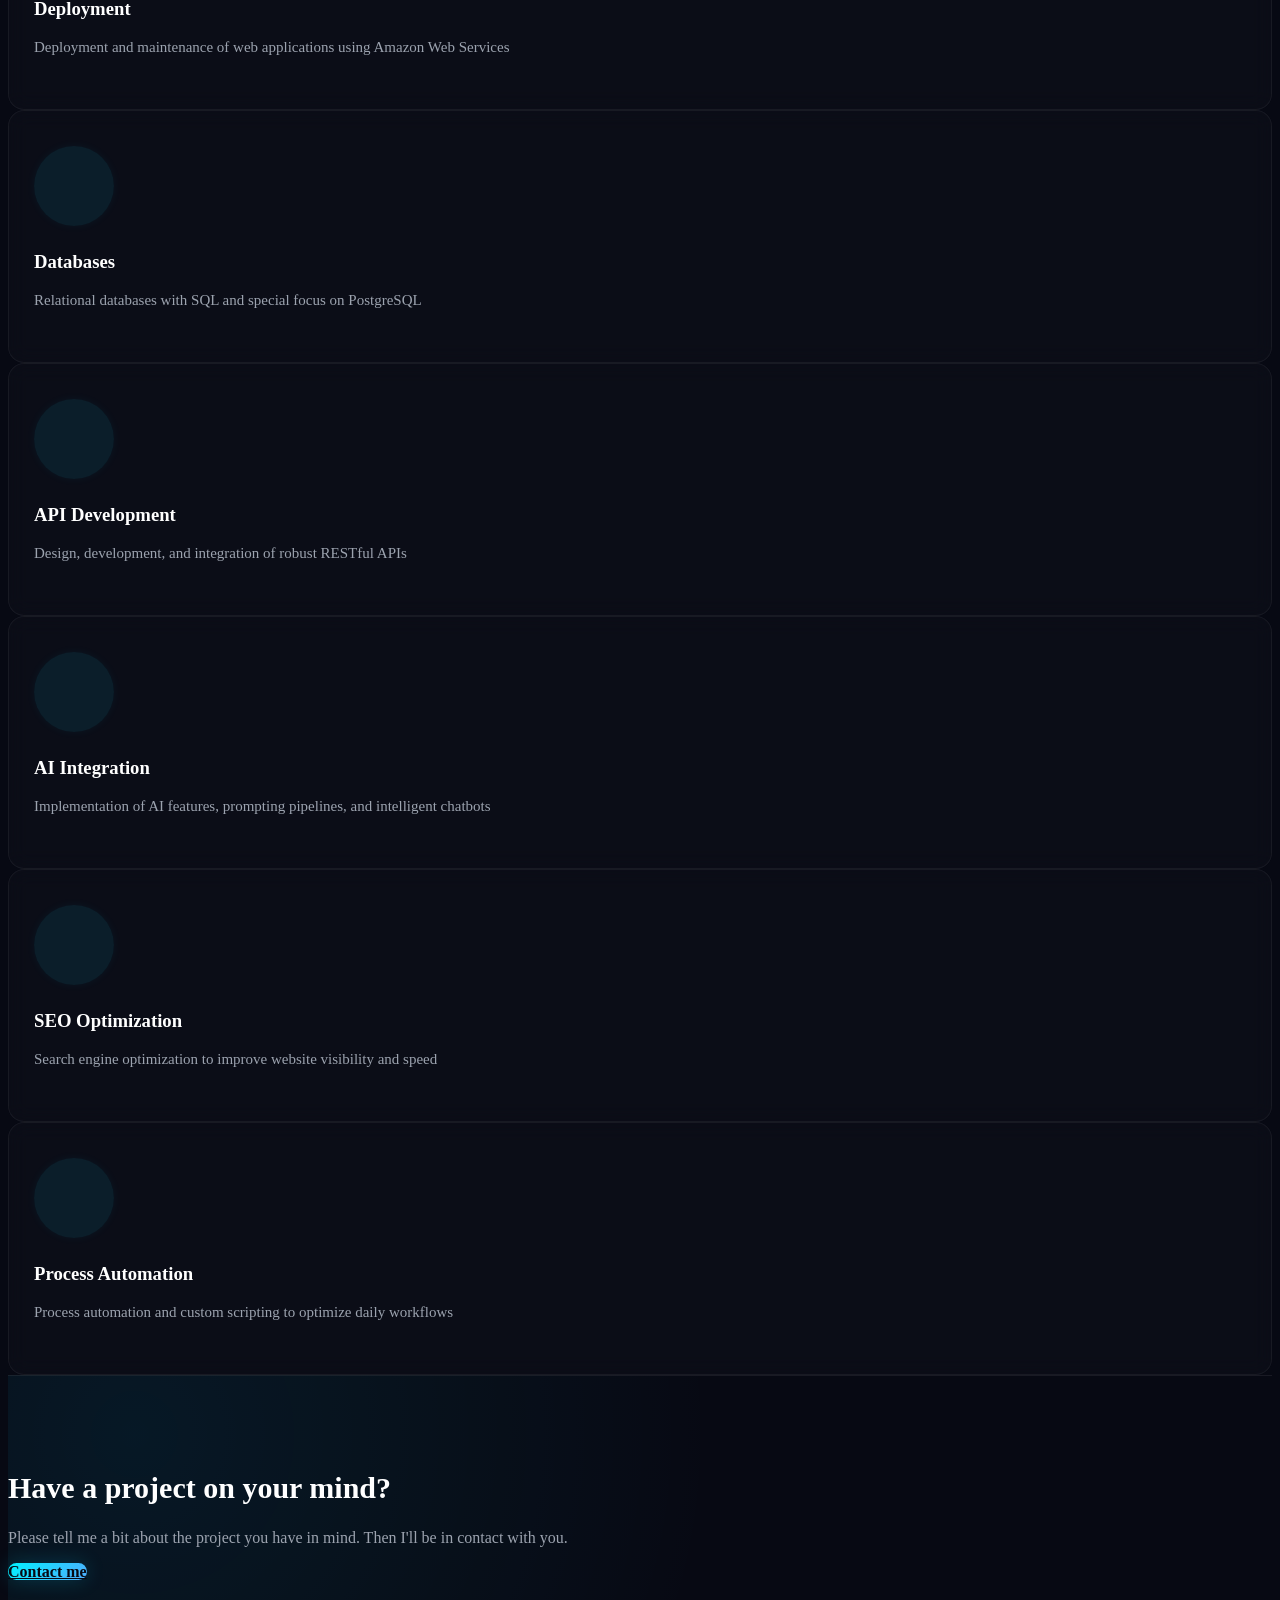
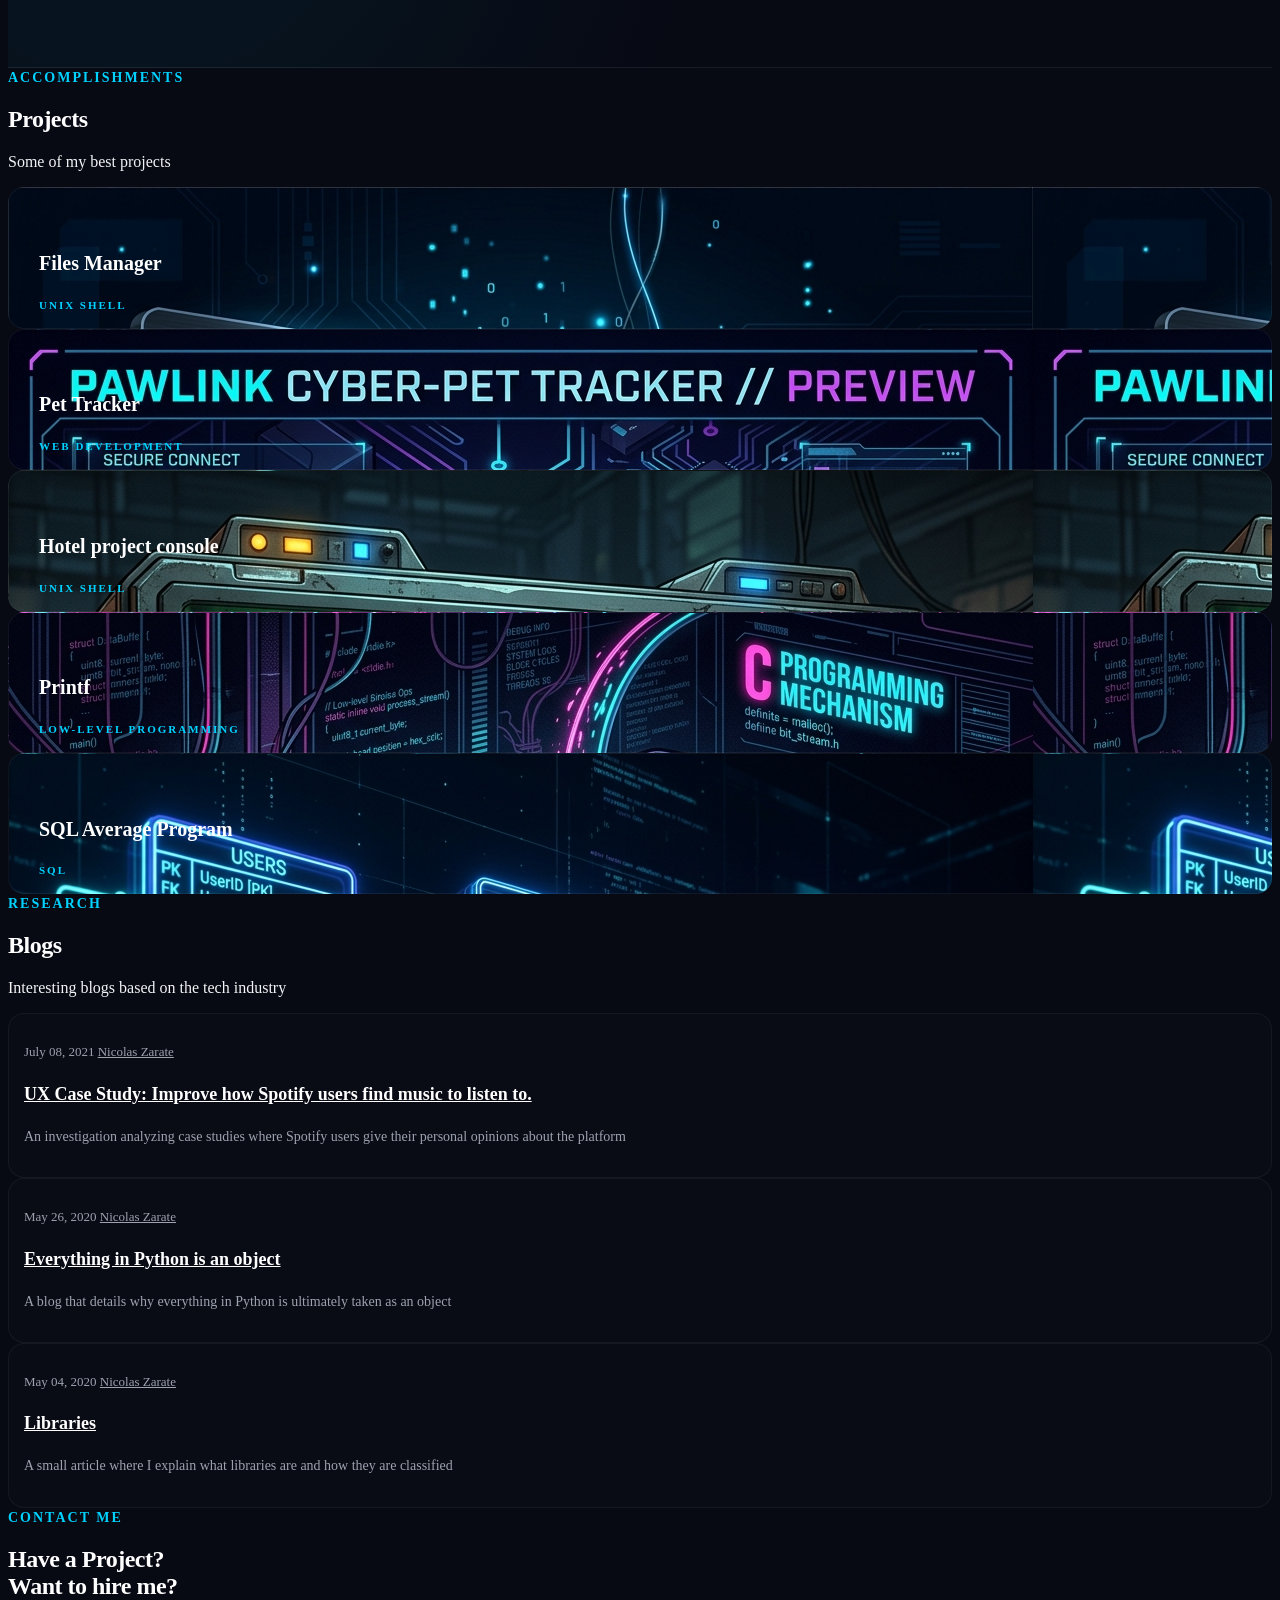
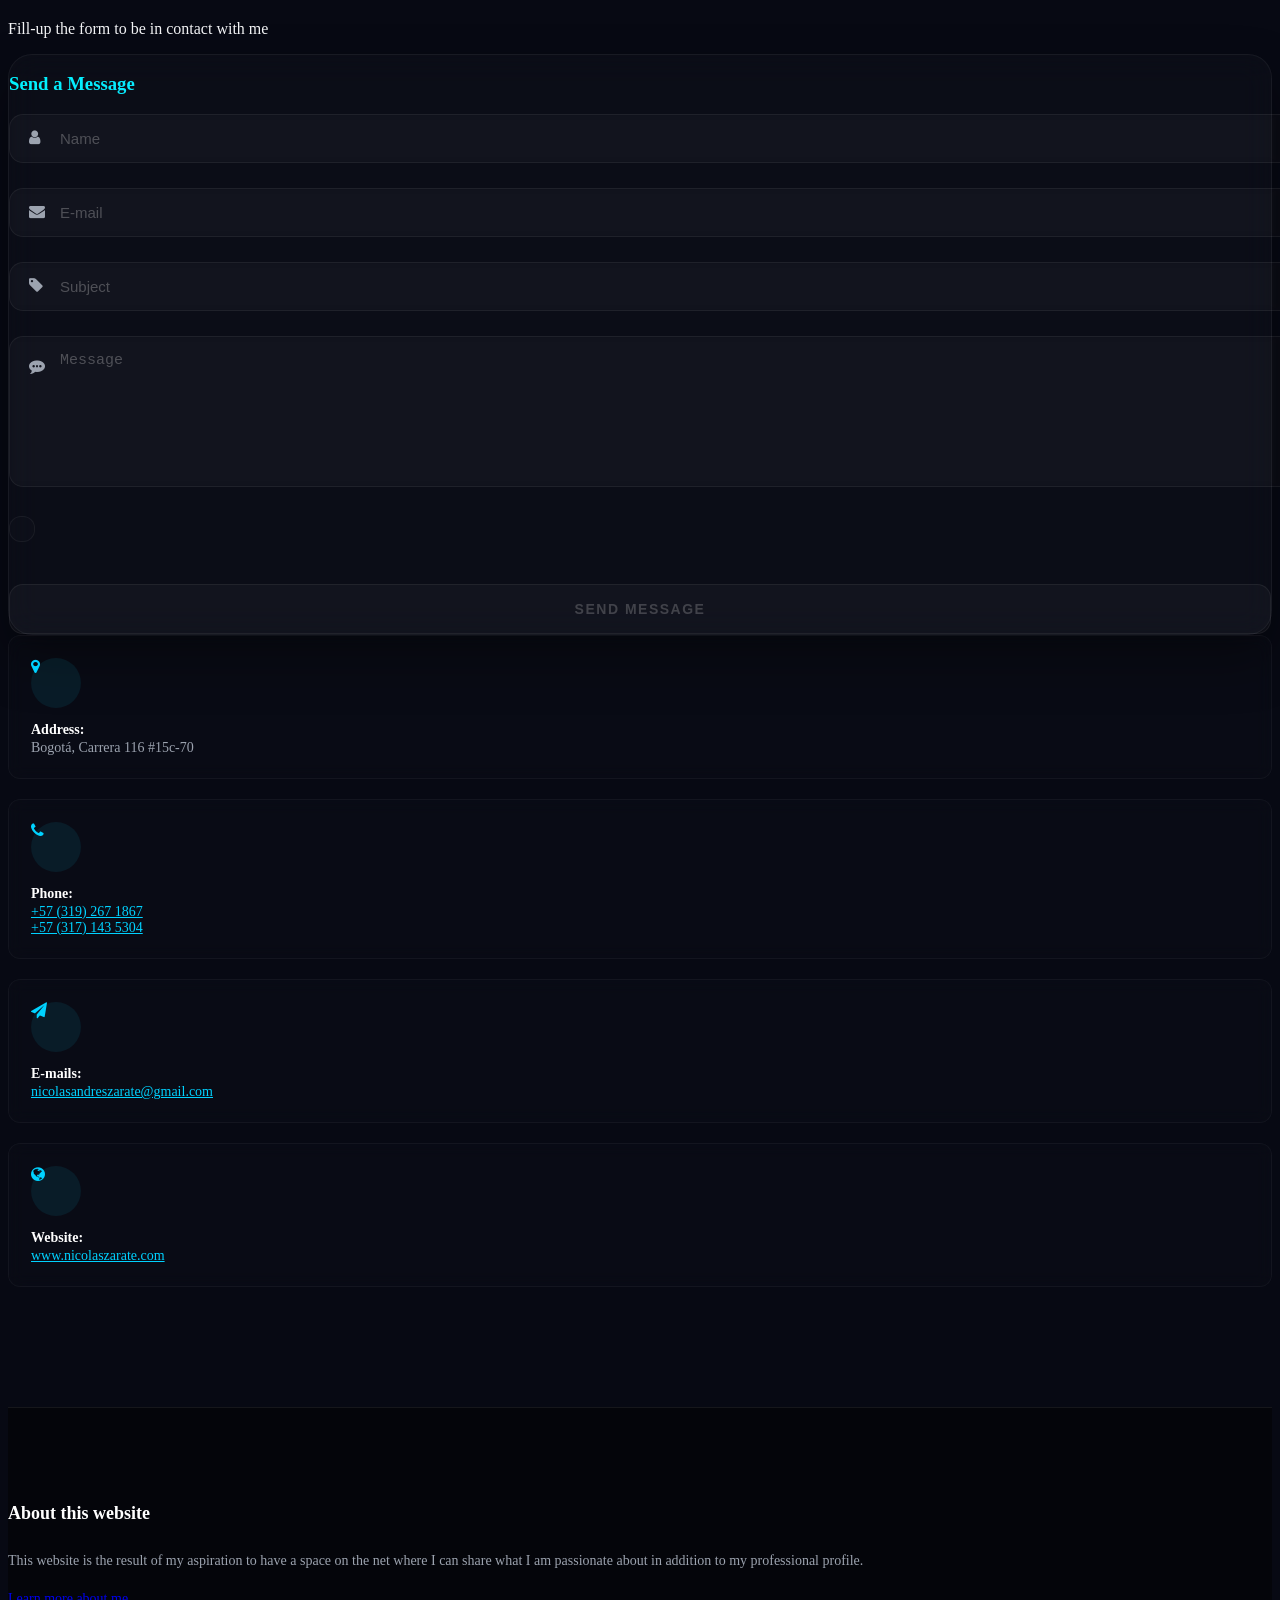
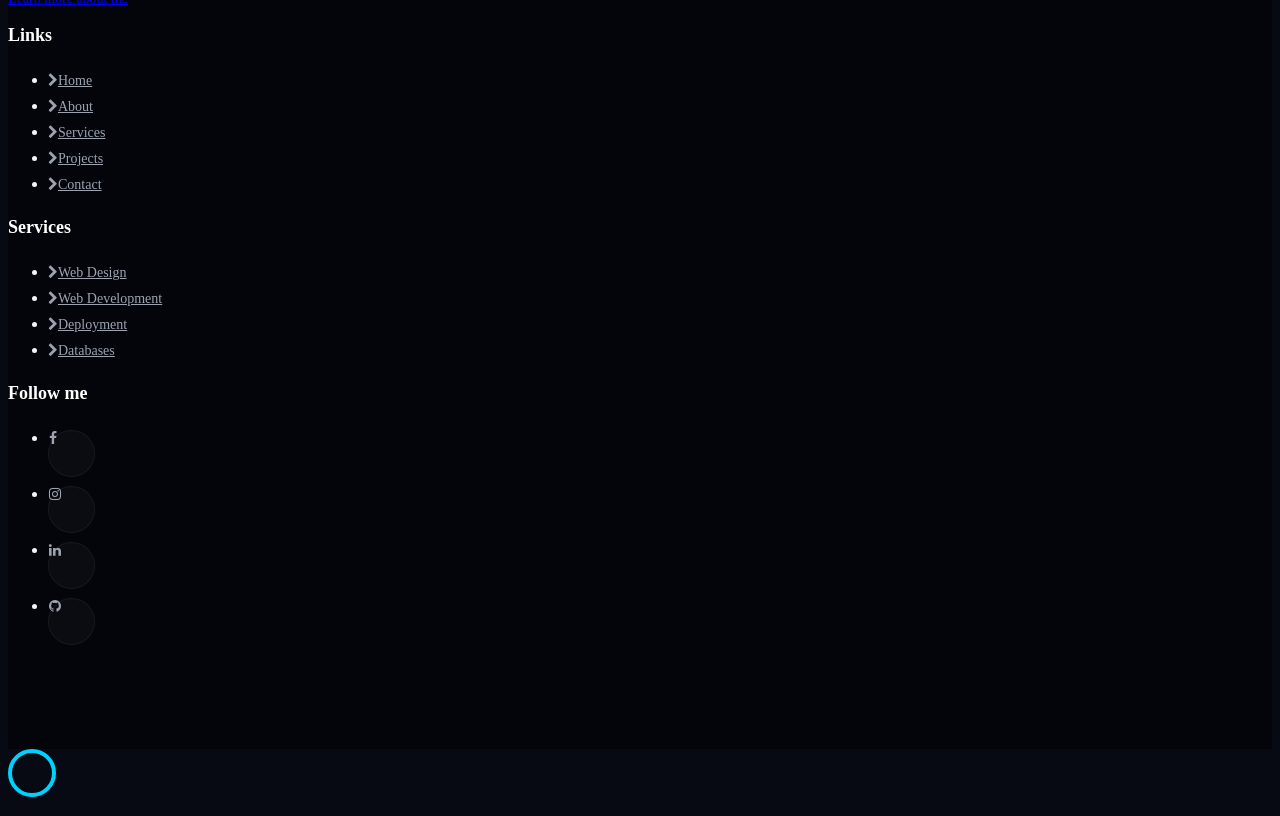
==== commit 54d6b3c5: "Fix iOS Safari/WKWebView compatibility: prevent scroll resize canvas crash and fix brand logo size o" ====
--- a/index.html
+++ b/index.html
@@ -38,7 +38,7 @@
 	
 	<link rel="stylesheet" href="css/flaticon.css">
 	<link rel="stylesheet" type="text/css" href="./css/style.css?v=1.1">
-	<link rel="stylesheet" type="text/css" href="./css/custom.css">
+	<link rel="stylesheet" type="text/css" href="./css/custom.css?v=1.2">
 
 
 
@@ -85,7 +85,7 @@
 	</nav>
 
 	<!-- home & welcome section -->
-	<section id="home-section" class="hero d-flex align-items-center justify-content-center position-relative py-5" style="min-height: 100vh; overflow: hidden; background: #070913;">
+	<section id="home-section" class="hero d-flex align-items-center justify-content-center position-relative py-5" style="min-height: 100vh; min-height: 100dvh; overflow: hidden; background: #070913;">
 		<canvas id="particles-canvas" class="position-absolute w-100 h-100" style="top: 0; left: 0; z-index: 1; pointer-events: auto;"></canvas>
 		<div class="container position-relative" style="z-index: 2; margin-top: 80px;">
 			<div class="row align-items-center">
@@ -1136,7 +1136,7 @@
 		<script src="js/scrollax.min.js"></script>
 
 		<script src="js/main.js" ></script>
-		<script src="js/custom.js"></script>
+		<script src="js/custom.js?v=1.2"></script>
 		<script src="js/form.js"></script>
 		<script type="text/javascript">
 			$(window).bind("resize", function () {
--- a/css/custom.css
+++ b/css/custom.css
@@ -138,6 +138,7 @@
 /* Hero Section */
 .hero {
     min-height: 100vh;
+    min-height: 100dvh;
     display: flex;
     align-items: center;
     position: relative;
@@ -874,6 +875,7 @@
 /* 404 Page Custom Styles */
 .error-page-wrapper {
     min-height: 100vh !important;
+    min-height: 100dvh !important;
     display: flex !important;
     flex-direction: column !important;
     align-items: center !important;
@@ -1247,18 +1249,18 @@
     }
 }
 
-.ftco_navbar .brand-logo {
-    display: none;
-    height: 38px;
-    width: auto;
+.brand-logo {
+    display: none !important;
+    height: 38px !important;
+    width: auto !important;
 }
 
 .ftco_navbar.scrolled .brand-text {
-    display: none;
+    display: none !important;
 }
 
 .ftco_navbar.scrolled .brand-logo {
-    display: inline-block;
+    display: inline-block !important;
     animation: logoFadeIn 0.35s cubic-bezier(0.16, 1, 0.3, 1) forwards;
     margin-left: -20px; /* Alinea el logo con el borde izquierdo original */
     margin-right: -12px; /* Acerca el punto cyan al logo */
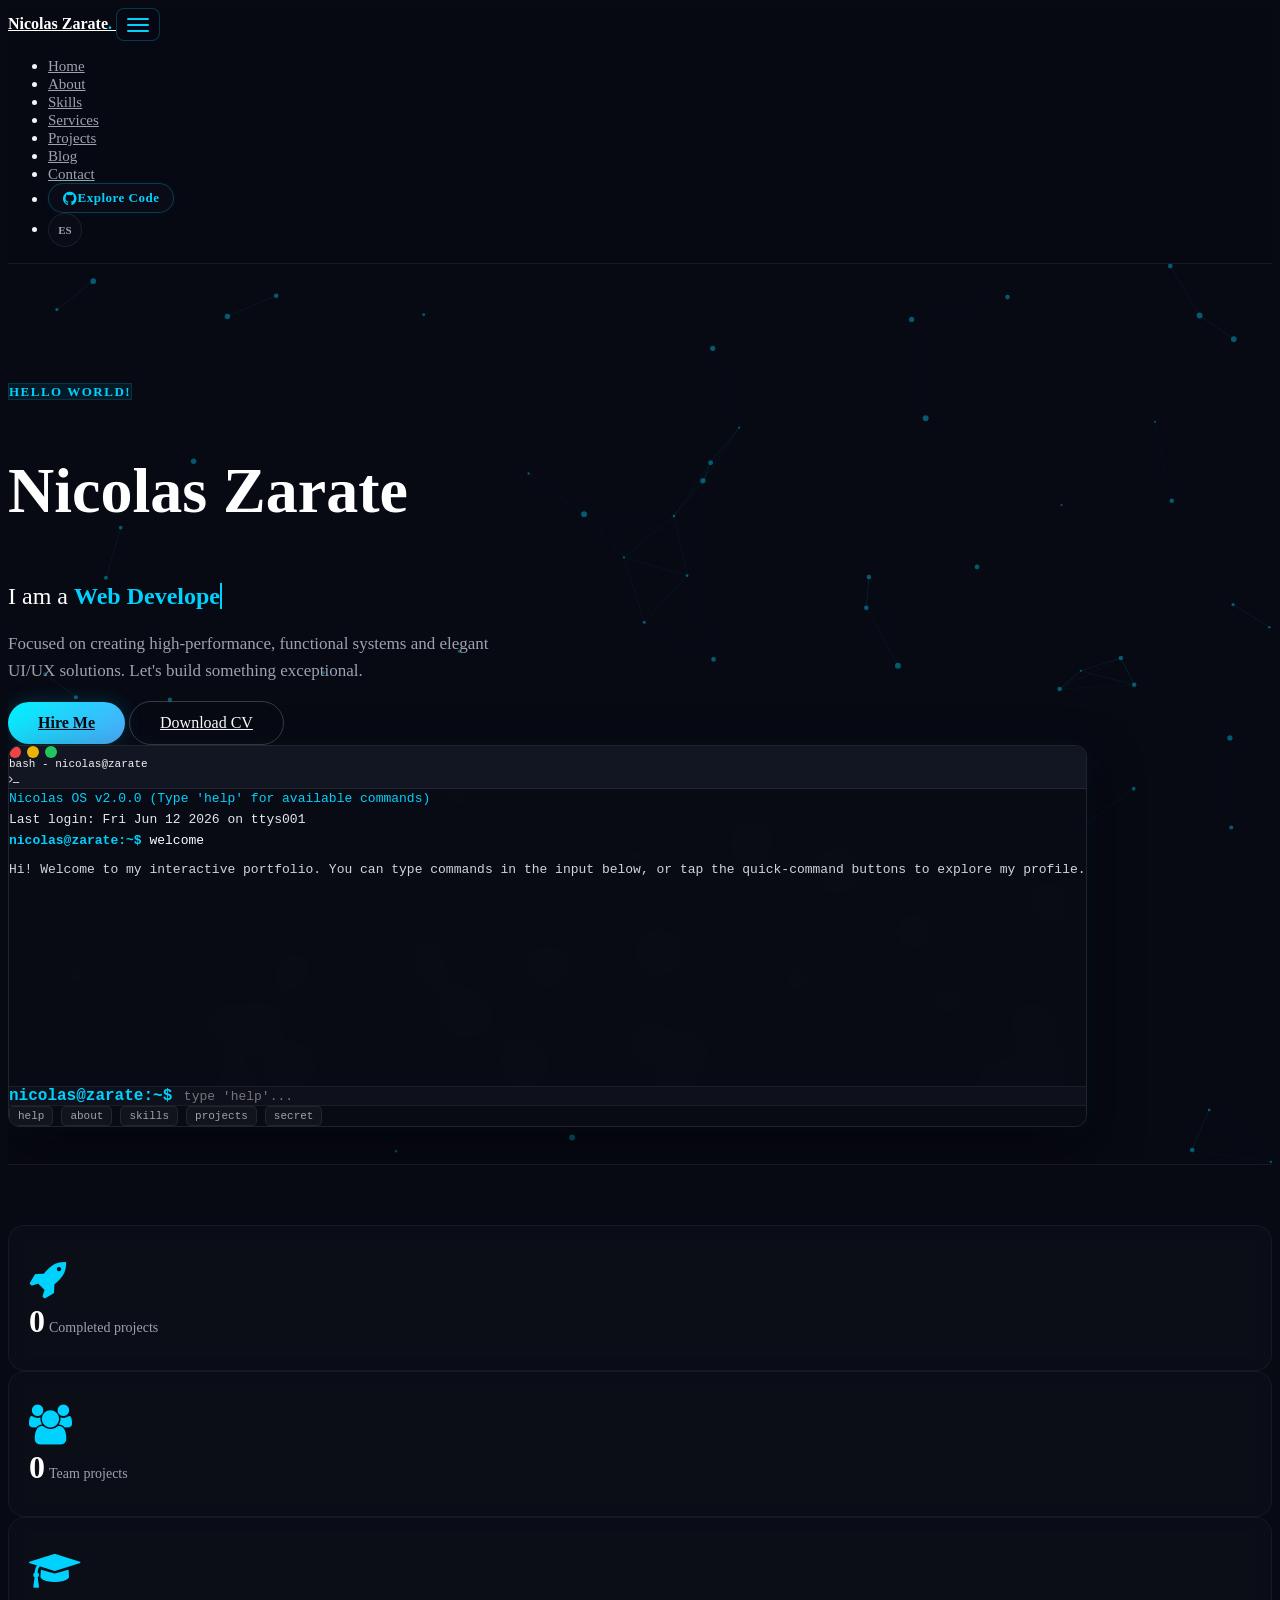
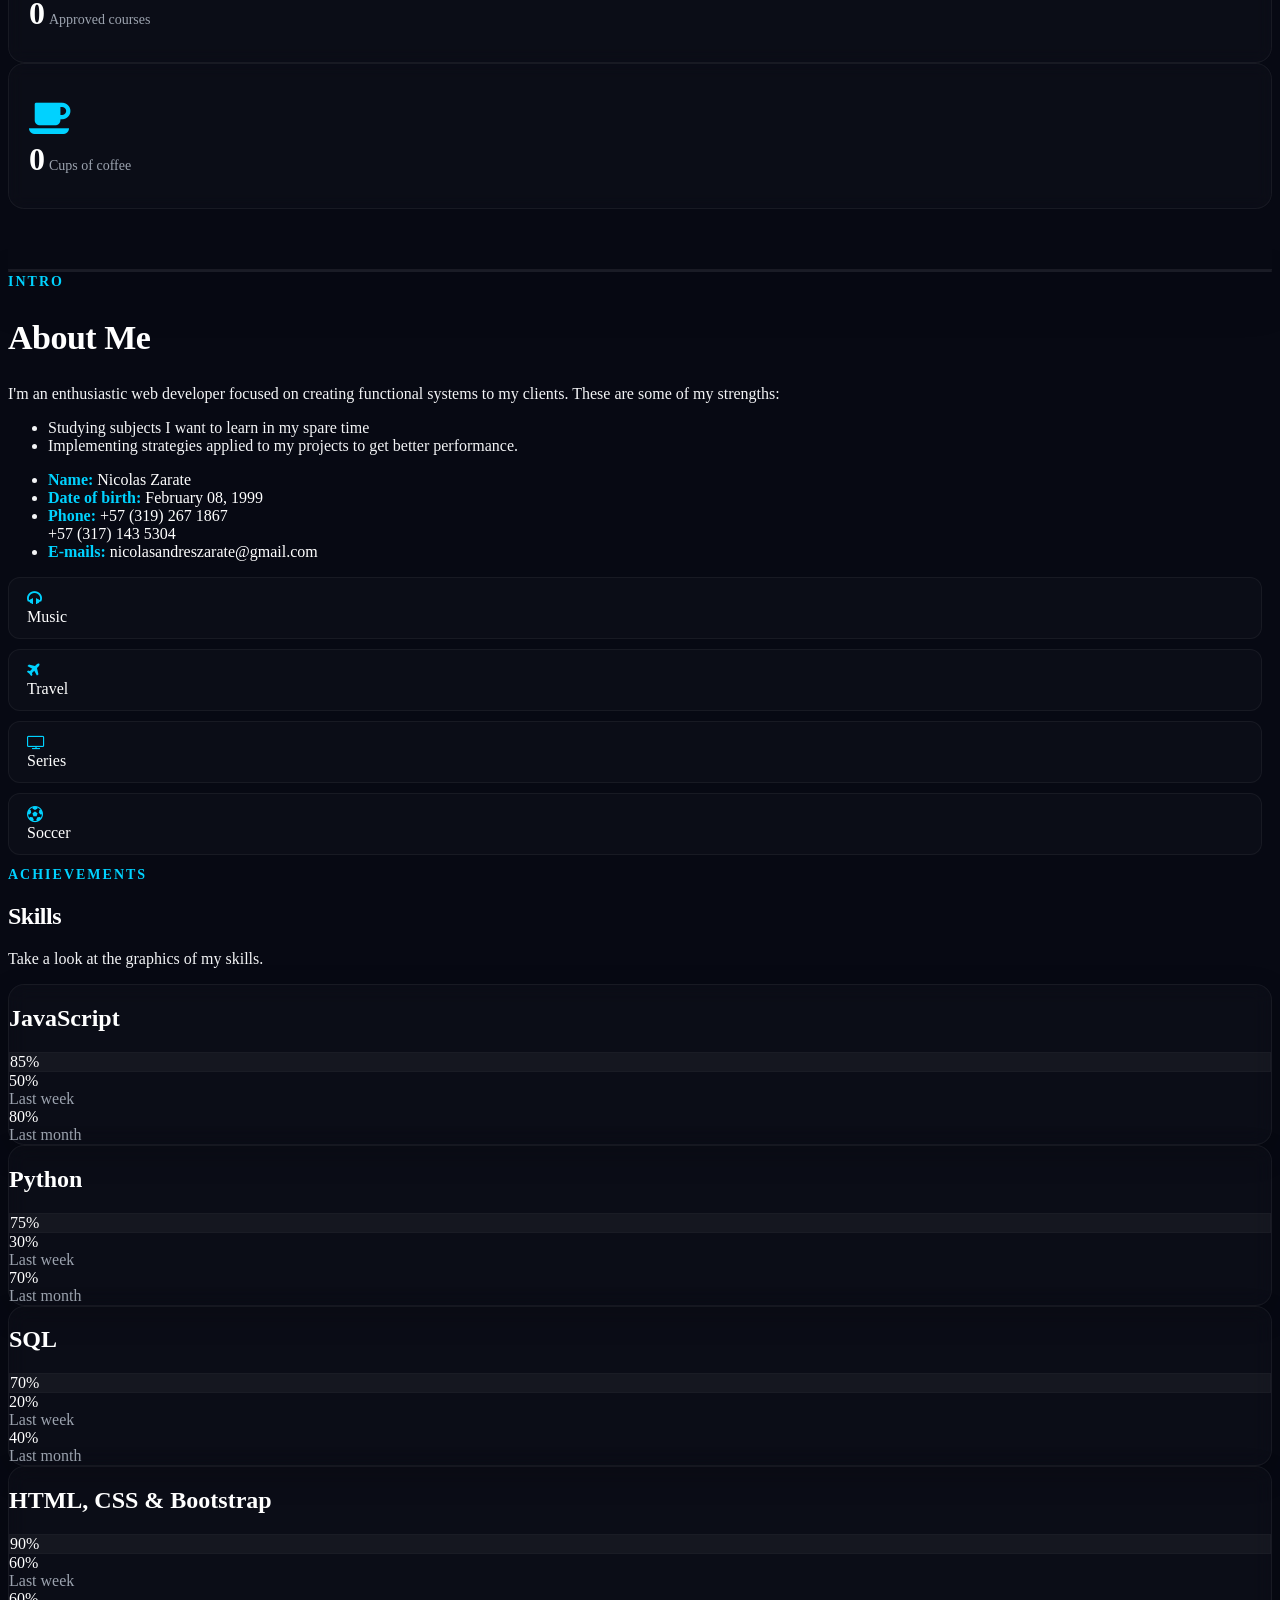
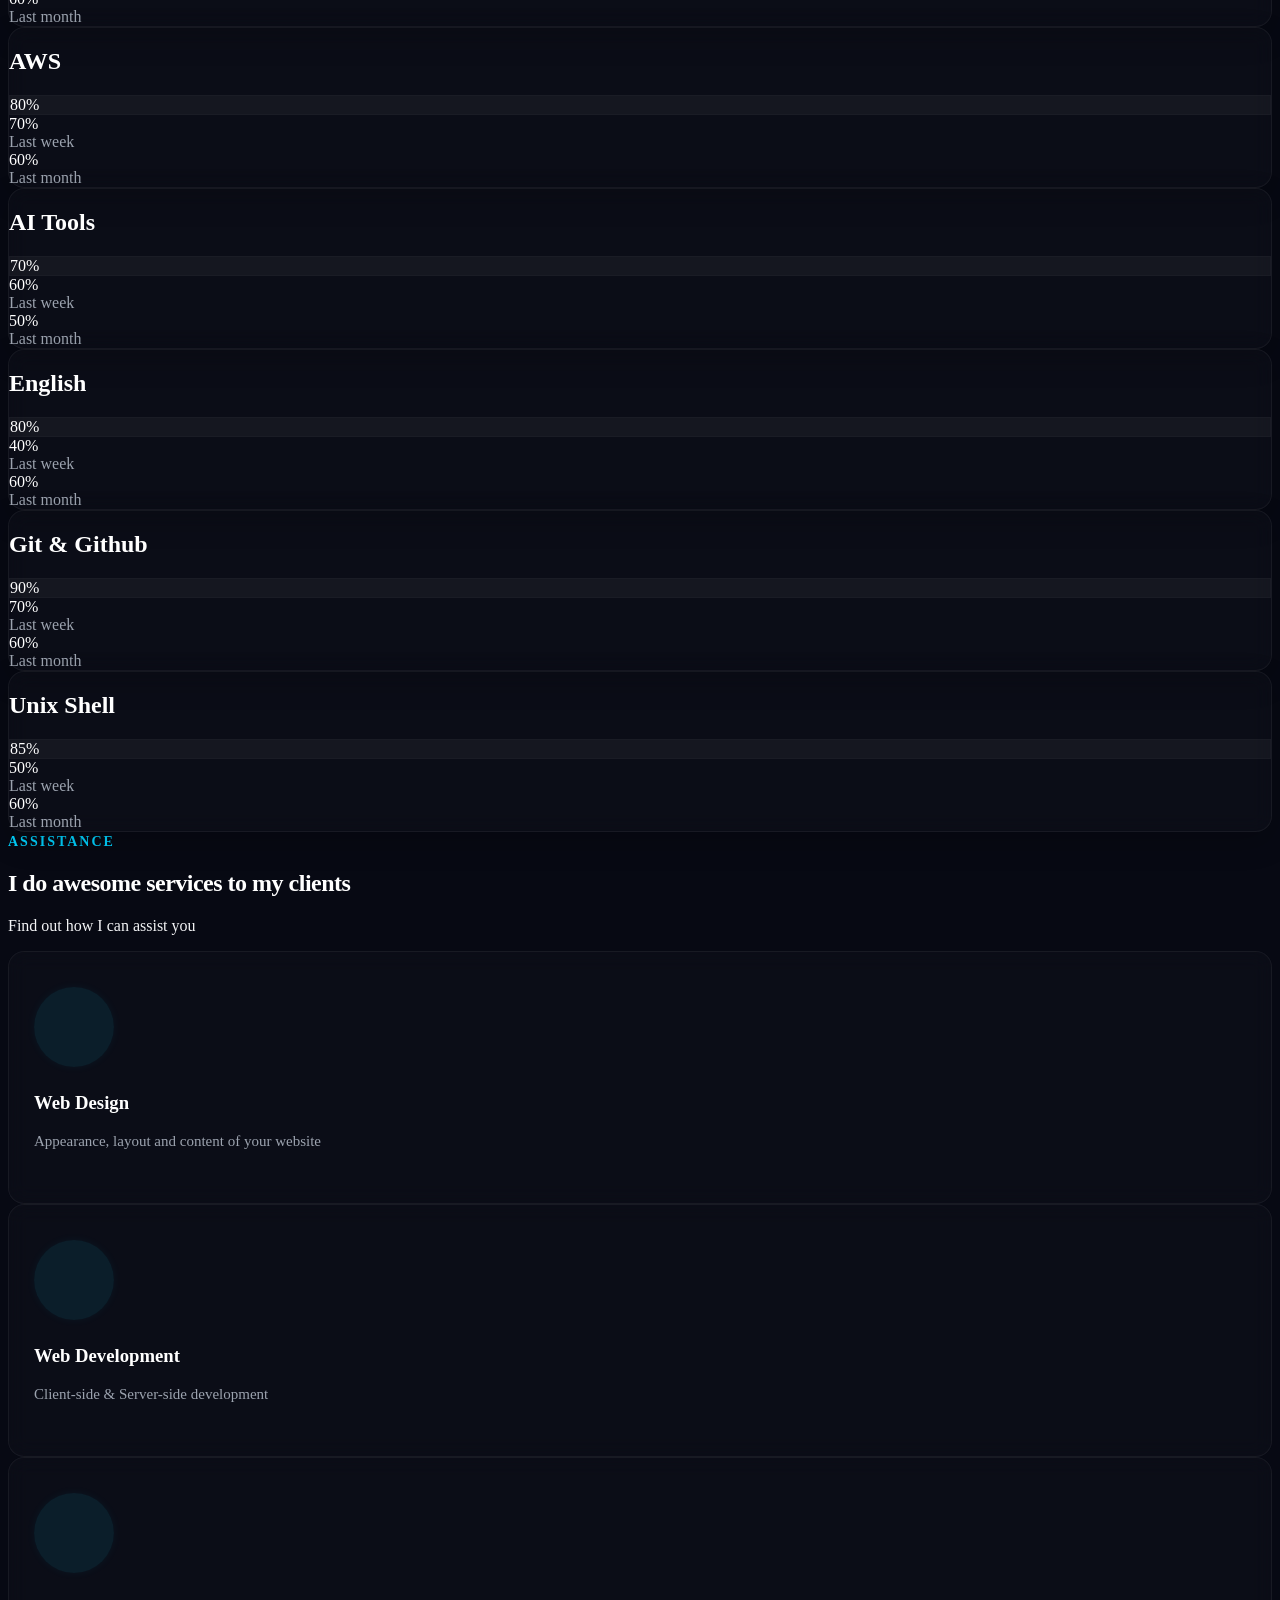
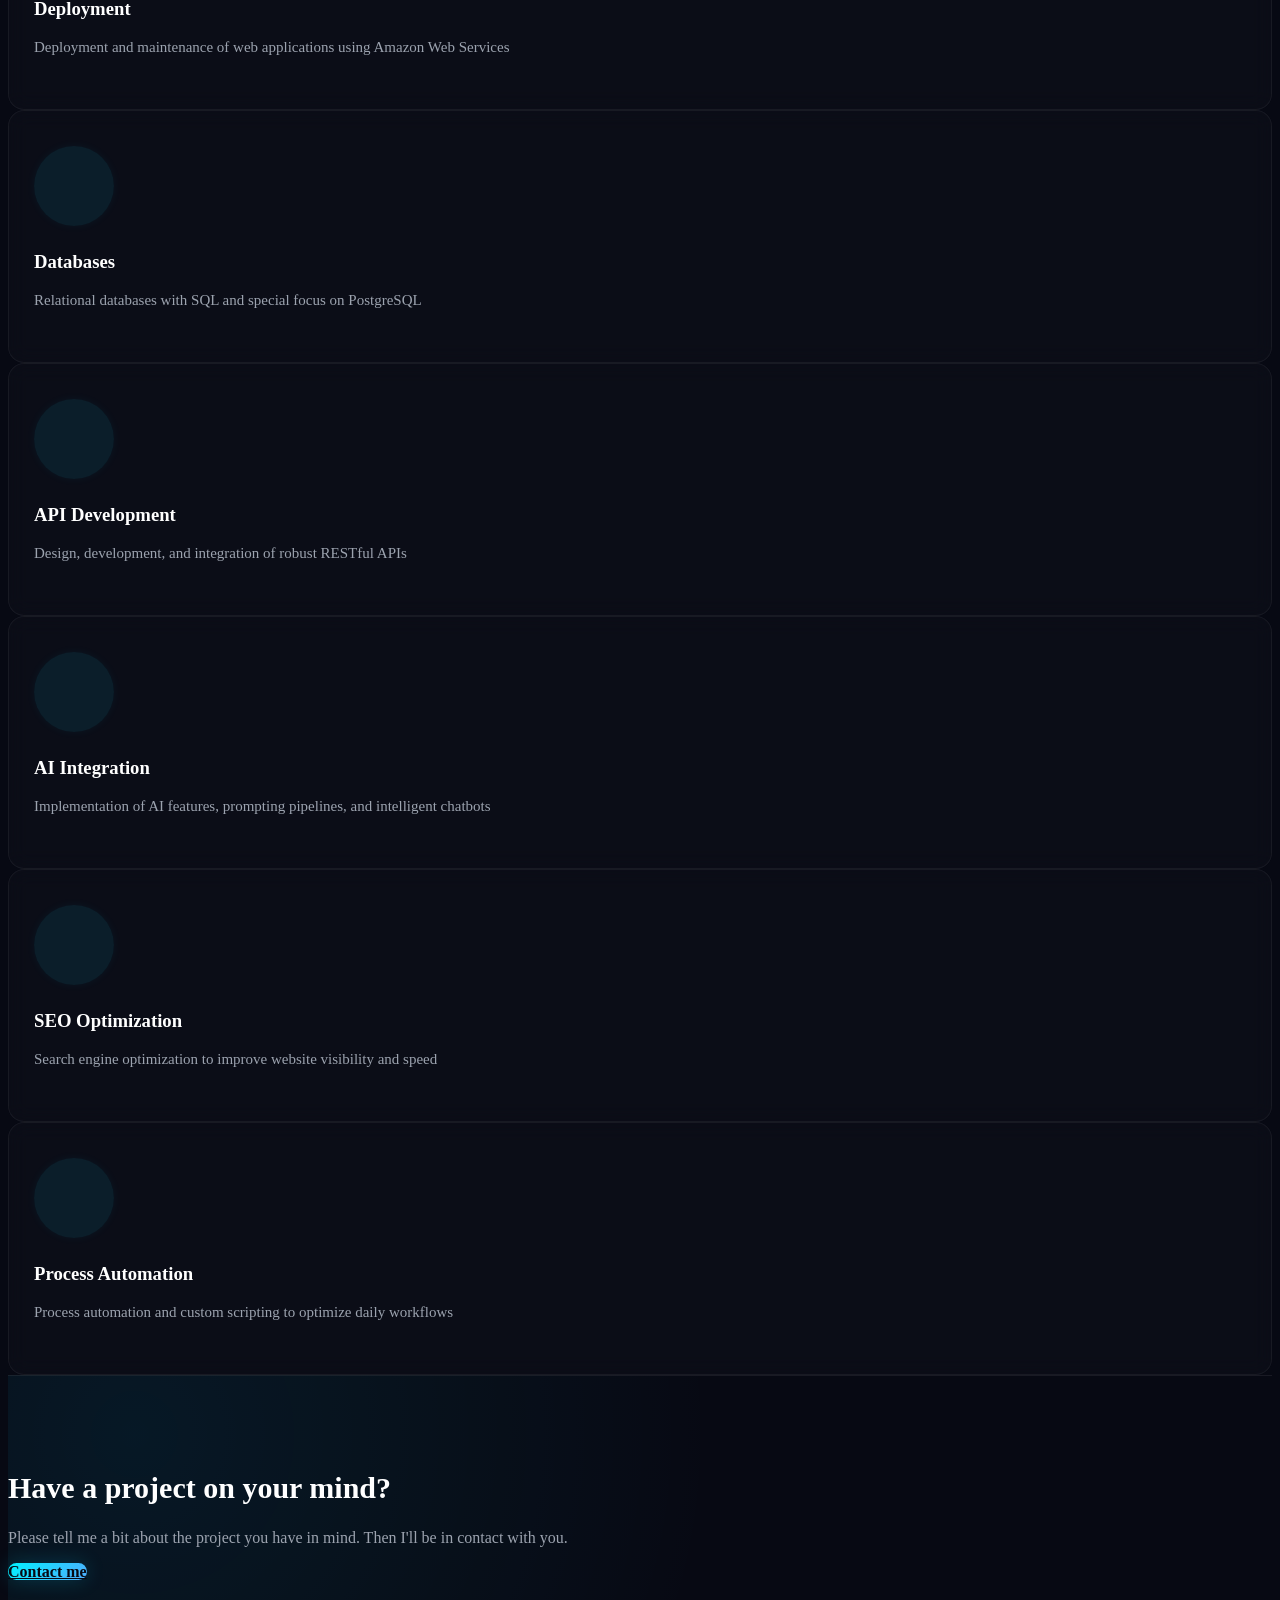
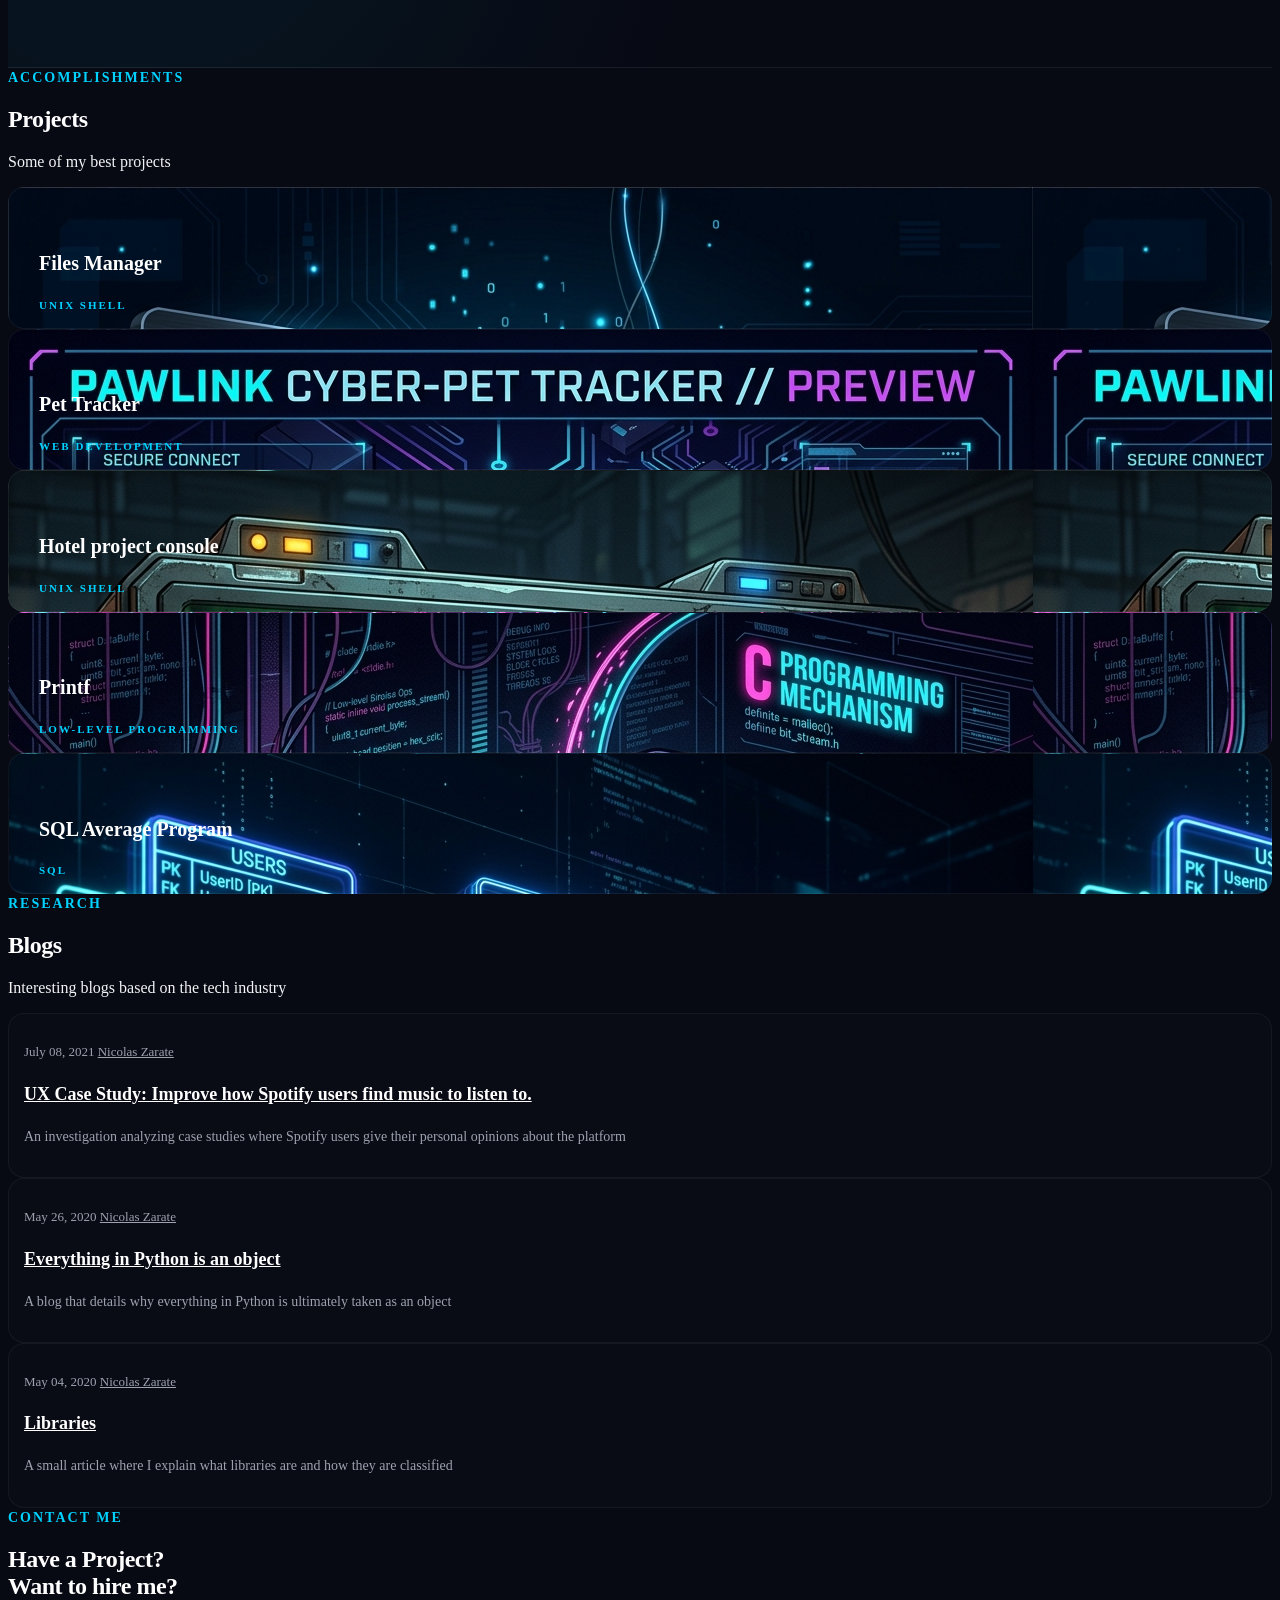
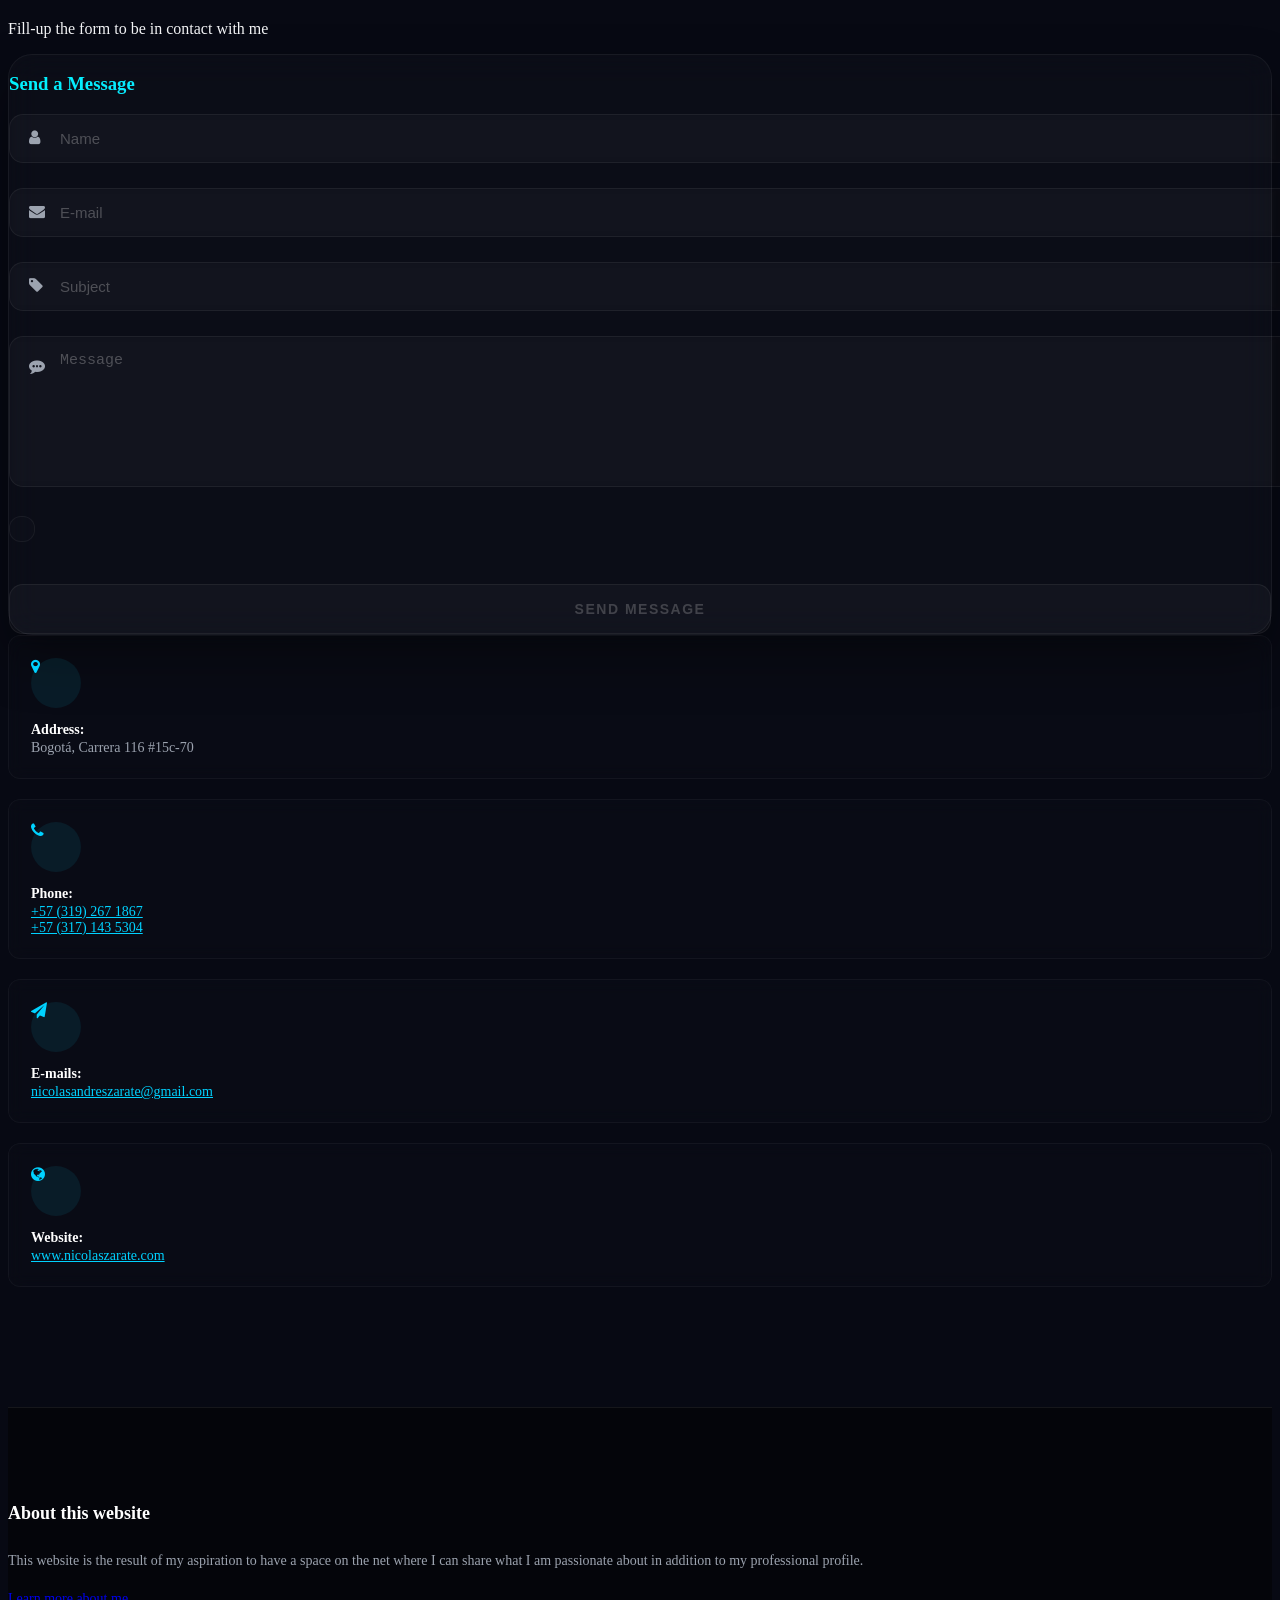
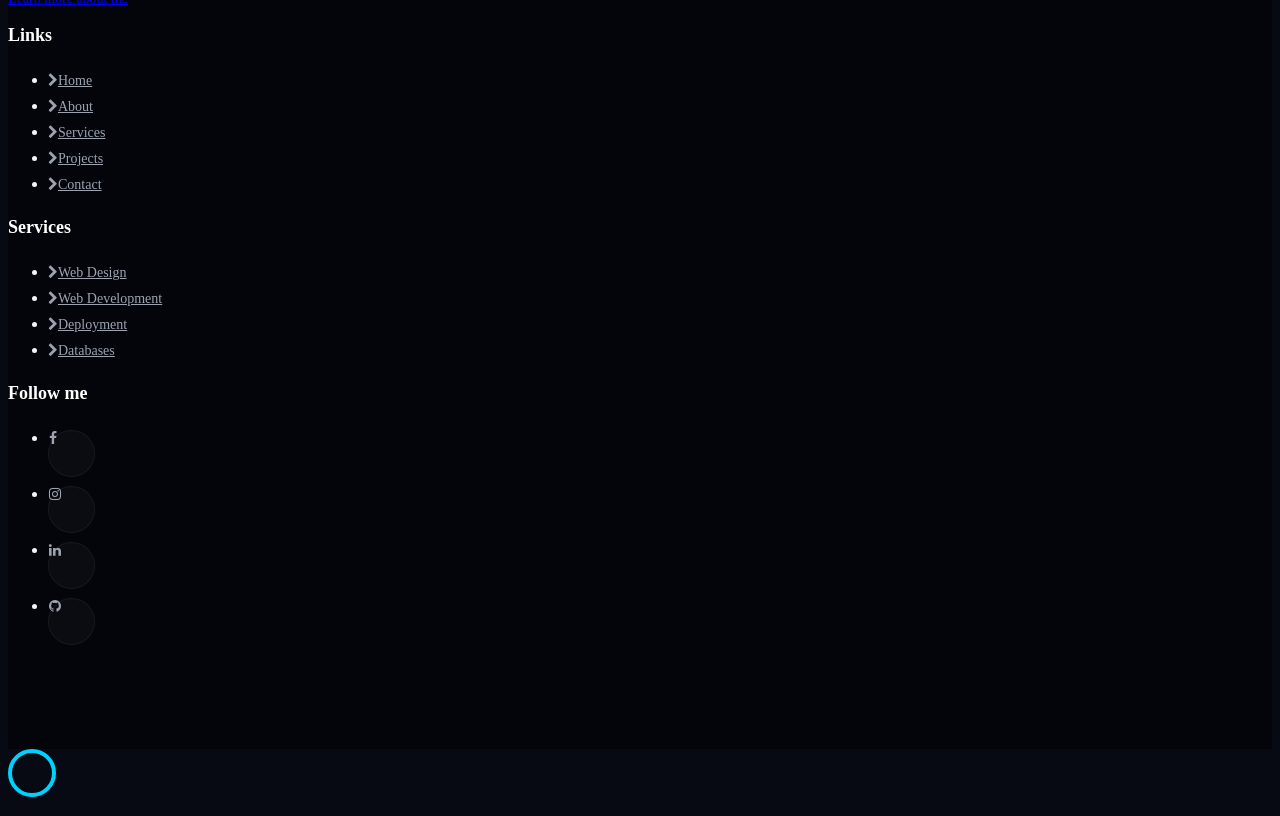
==== commit 4d848d72: "Test commit" ====
--- a/index.html
+++ b/index.html
@@ -49,6 +49,7 @@
 <body data-spy="scroll" data-target=".site-navbar-target" data-offset="300" class="">
 	
 	<!-- nav section -->
+	 <!-- test commit  -->
 	<nav class="navbar navbar-expand-lg navbar-dark ftco_navbar bg-dark ftco-navbar-light site-navbar-target" id="ftco-navbar">
 		<div class="container">
 			<a class="navbar-brand d-flex align-items-center" href="index.html">
